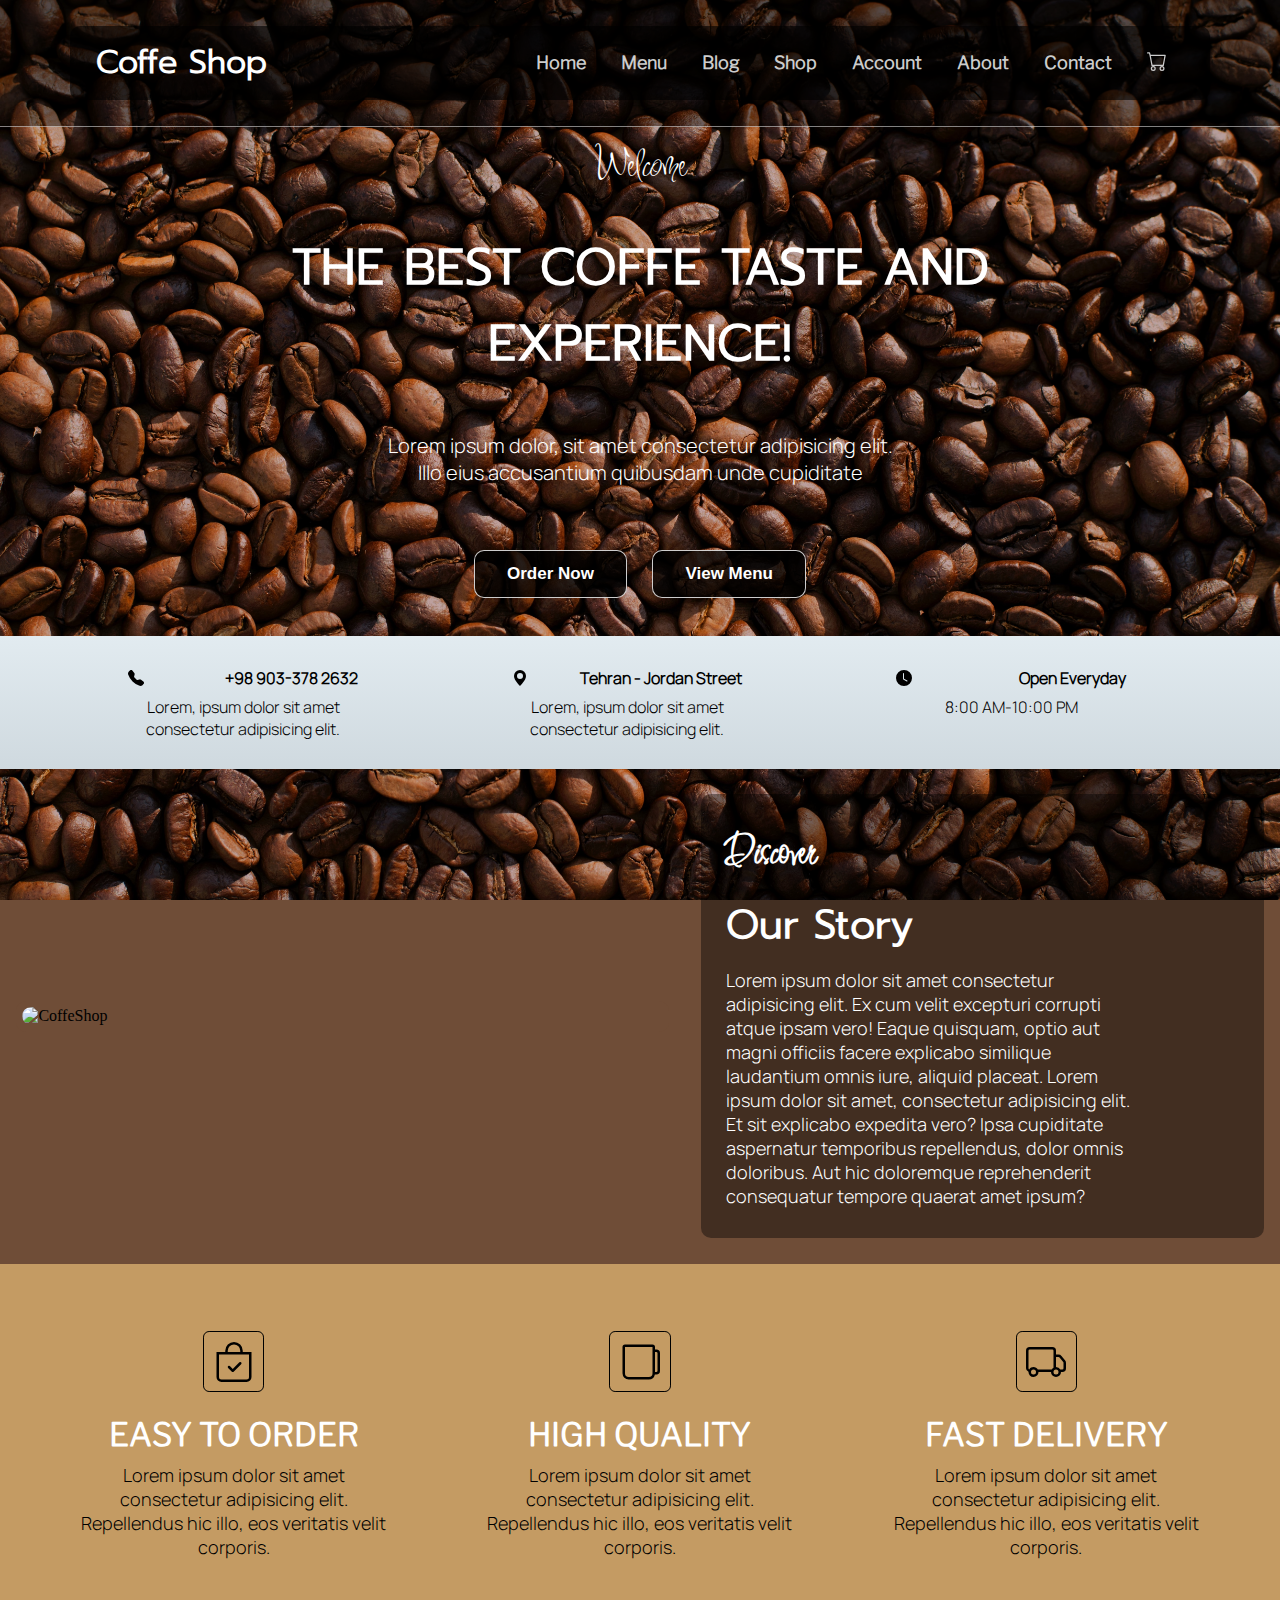
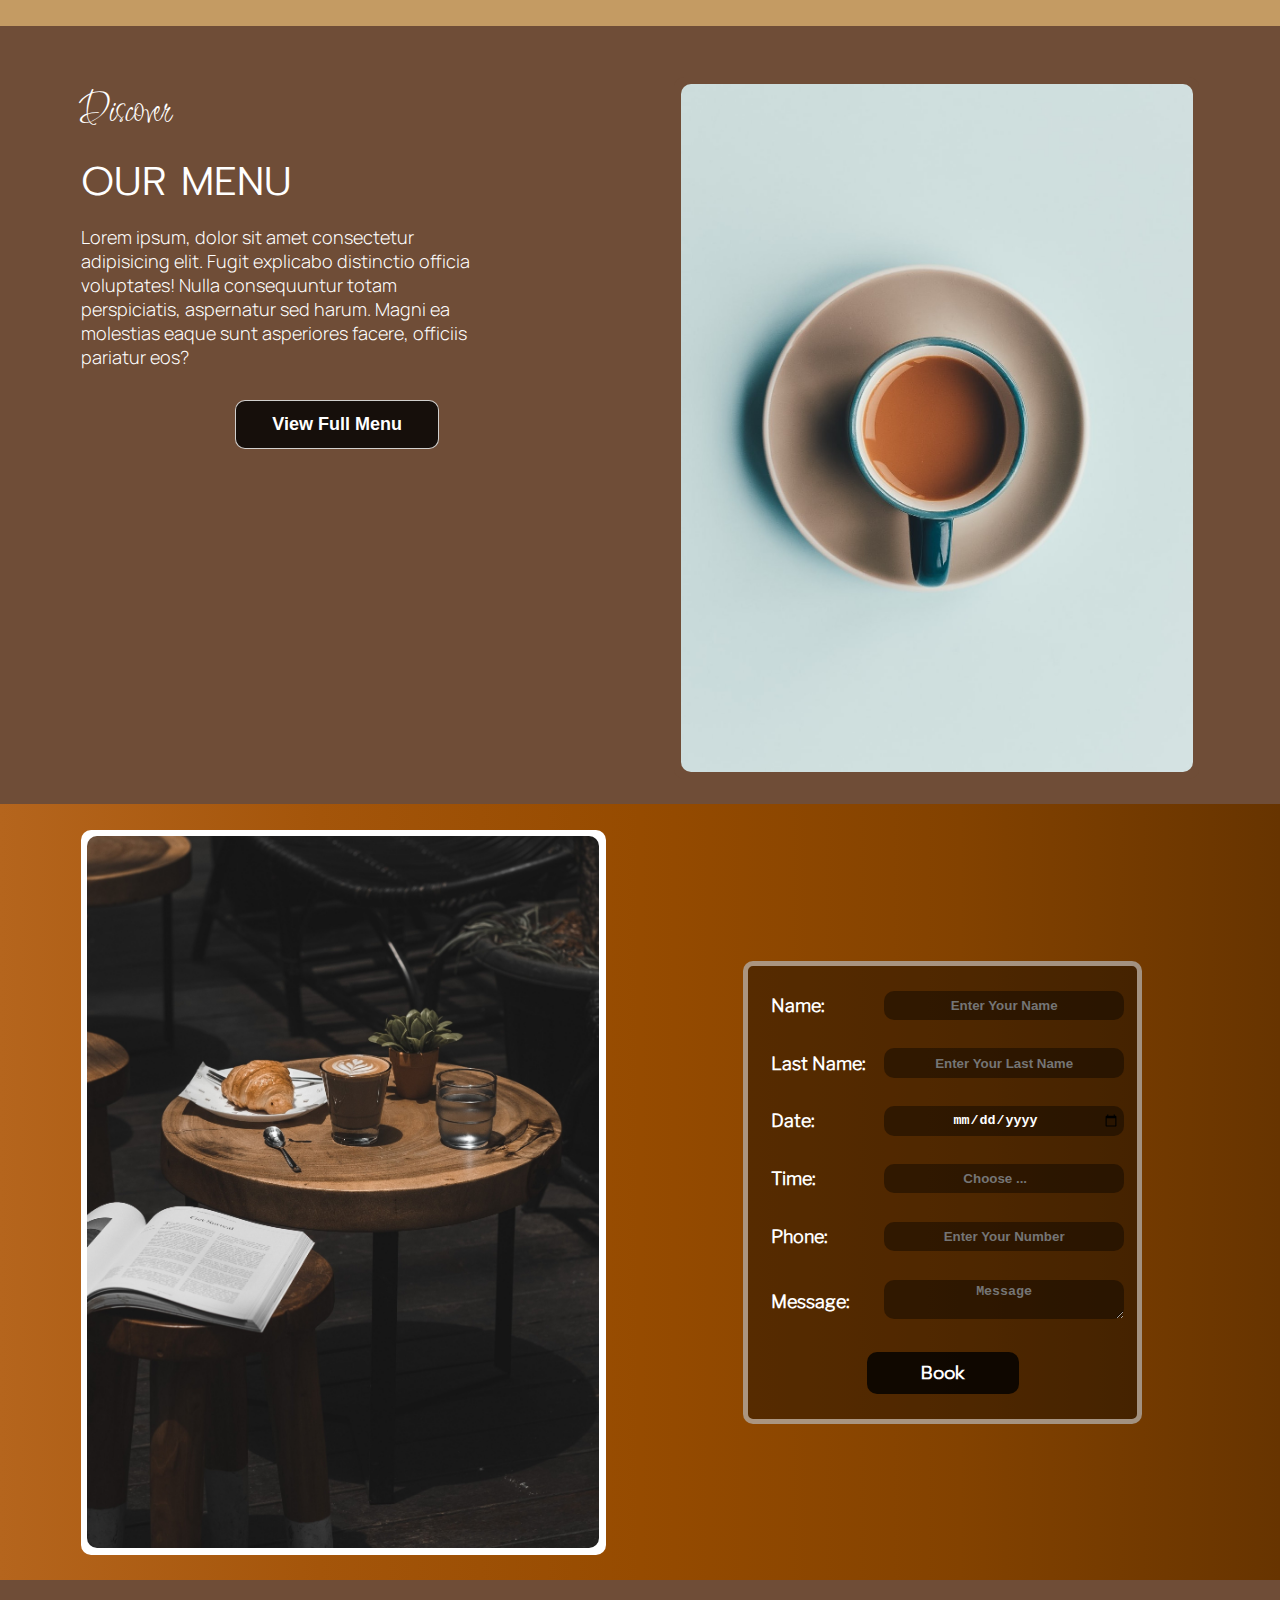
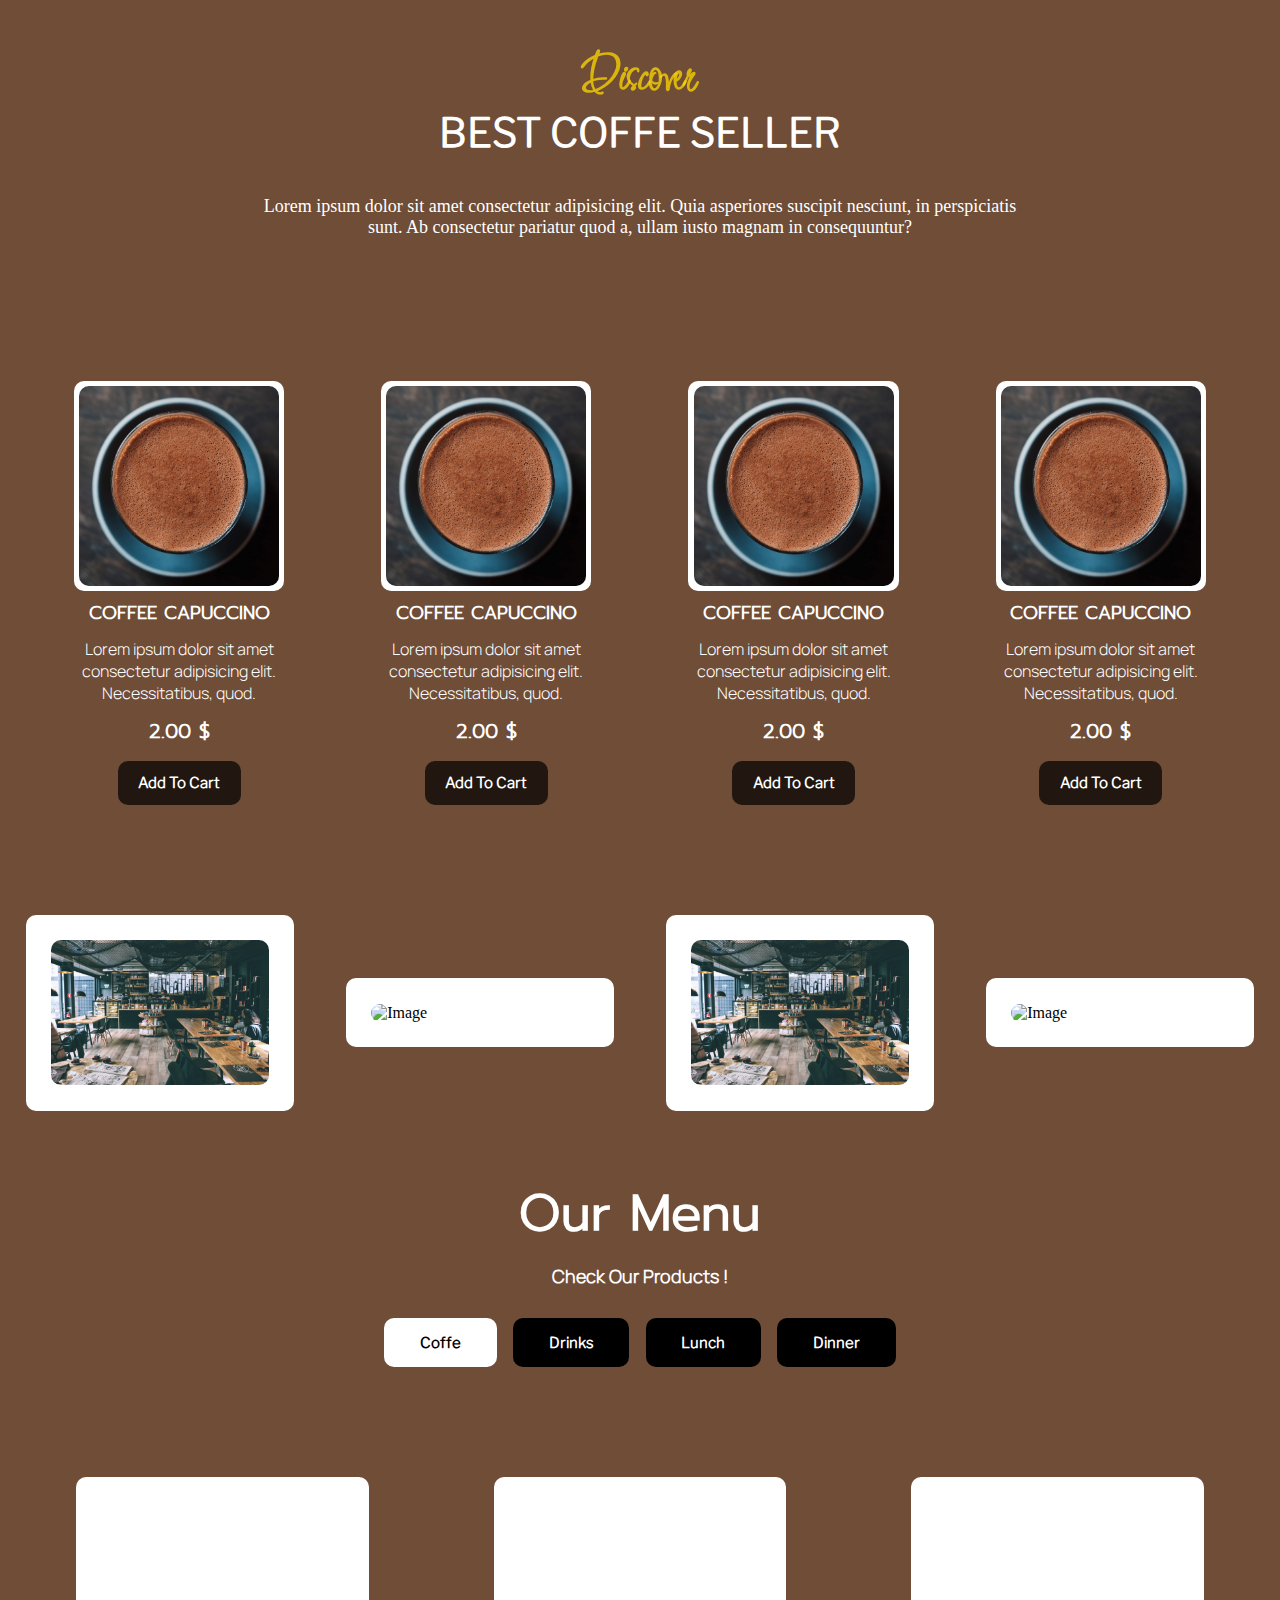
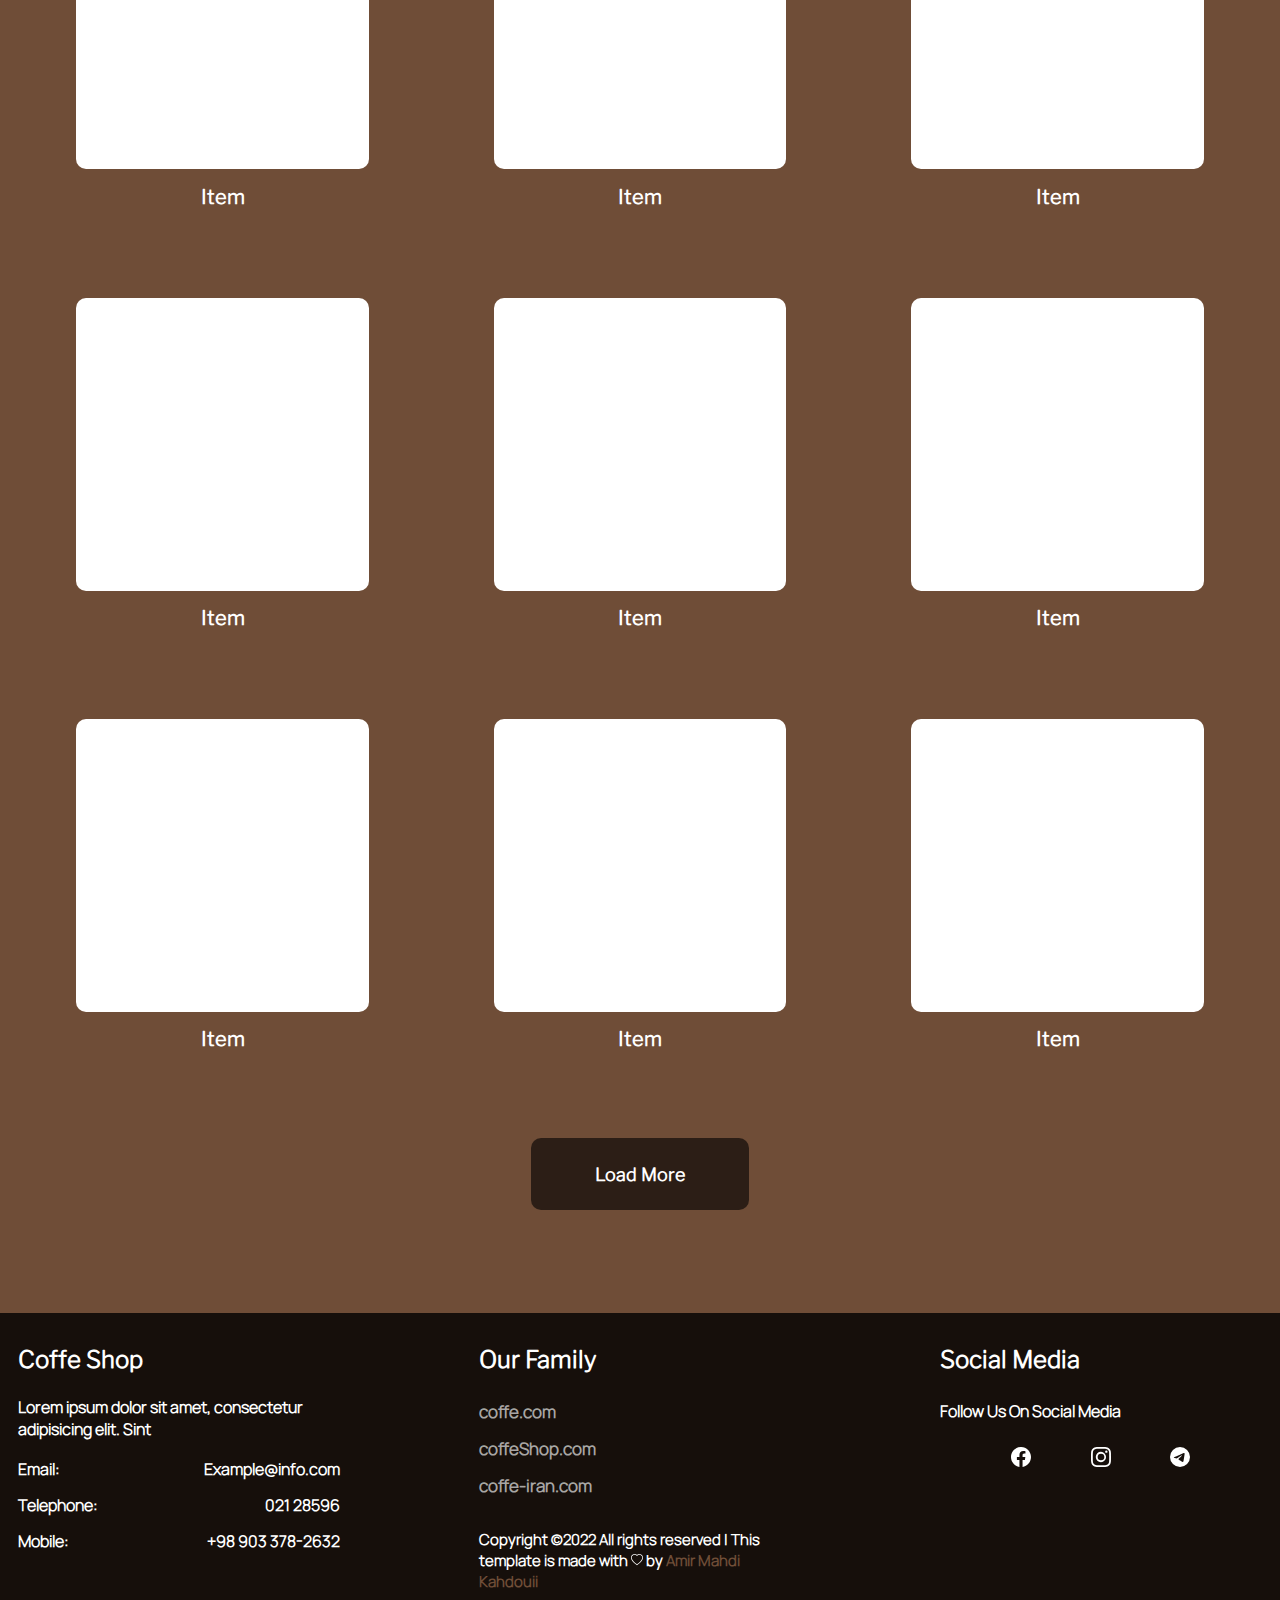
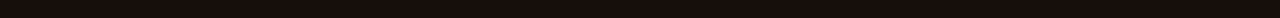
==== index.html @ fda1e6a2 "first commit" ====
<!DOCTYPE html>
<html lang="en">

<head>
    <meta charset="UTF-8">
    <meta http-equiv="X-UA-Compatible" content="IE=edge">
    <meta name="viewport" content="width=device-width, initial-scale=1.0">
    <title>Home</title>
    <link rel="stylesheet" href="css/style.css">
</head>

<body>

    <header class="header">
        <div class="header-background"></div>
        <div class="header-menu-background">
            <nav class="header-nav-container">
                <div class="logo">
                    <span>Coffe Shop</span>
                    <svg xmlns="http://www.w3.org/2000/svg" width="50" height="50" fill="currentColor"
                        class="bi bi-list" id="header-nav-menu-icon" viewBox="0 0 16 16">
                        <path fill-rule="evenodd"
                            d="M2.5 12a.5.5 0 0 1 .5-.5h10a.5.5 0 0 1 0 1H3a.5.5 0 0 1-.5-.5zm0-4a.5.5 0 0 1 .5-.5h10a.5.5 0 0 1 0 1H3a.5.5 0 0 1-.5-.5zm0-4a.5.5 0 0 1 .5-.5h10a.5.5 0 0 1 0 1H3a.5.5 0 0 1-.5-.5z">
                        </path>
                    </svg>
                    <svg xmlns="http://www.w3.org/2000/svg" width="50" height="50" fill="currentColor"
                        class="bi bi-x-lg" viewBox="0 0 16 16" id="header-nav-menu-close-icon">
                        <path fill-rule="evenodd"
                            d="M13.854 2.146a.5.5 0 0 1 0 .708l-11 11a.5.5 0 0 1-.708-.708l11-11a.5.5 0 0 1 .708 0Z" />
                        <path fill-rule="evenodd"
                            d="M2.146 2.146a.5.5 0 0 0 0 .708l11 11a.5.5 0 0 0 .708-.708l-11-11a.5.5 0 0 0-.708 0Z" />
                    </svg>
                </div>

                <ul class="header-menu" id="header-menu-id">
                    <li class="header-menu-item"><a href="#">Home</a></li>
                    <li class="header-menu-item"><a href="#">Menu</a></li>
                    <li class="header-menu-item"><a href="#">Blog</a></li>
                    <li class="header-menu-item"><a href="#">Shop</a></li>
                    <li class="header-menu-item"><a href="./pages/login.html">Account</a></li>
                    <li class="header-menu-item"><a href="#">About</a></li>
                    <li class="header-menu-item"><a href="#">Contact</a></li>
                    <li class="header-menu-item">
                        <a href="#">
                            <svg xmlns="http://www.w3.org/2000/svg" width="20" height="20" fill="currentColor"
                                class="bi bi-cart" viewBox="0 0 16 16">
                                <path
                                    d="M0 1.5A.5.5 0 0 1 .5 1H2a.5.5 0 0 1 .485.379L2.89 3H14.5a.5.5 0 0 1 .491.592l-1.5 8A.5.5 0 0 1 13 12H4a.5.5 0 0 1-.491-.408L2.01 3.607 1.61 2H.5a.5.5 0 0 1-.5-.5zM3.102 4l1.313 7h8.17l1.313-7H3.102zM5 12a2 2 0 1 0 0 4 2 2 0 0 0 0-4zm7 0a2 2 0 1 0 0 4 2 2 0 0 0 0-4zm-7 1a1 1 0 1 1 0 2 1 1 0 0 1 0-2zm7 0a1 1 0 1 1 0 2 1 1 0 0 1 0-2z" />
                            </svg>
                        </a>
                    </li>
                </ul>

            </nav>
        </div>

        <div class="header-main-container">
            <h1 class="welcome">Welcome</h1>
            <h1 class="header-main-title">THE BEST COFFE TASTE AND EXPERIENCE!</h1>
            <p class="header-main-description">Lorem ipsum dolor, sit amet consectetur adipisicing elit. Illo eius
                accusantium quibusdam unde cupiditate </p>
            <div class="header-main-buttons-container">
                <button class="header-main-button">Order Now</button>
                <button class="header-main-button">View Menu</button>
            </div>
        </div>

        <div class="header-coffeshop-info-container">

            <div class="header-coffeshop-info">
                <div class="header-coffeshop-info-title">
                    <svg xmlns="http://www.w3.org/2000/svg" width="16" height="16" fill="currentColor"
                        class="bi bi-telephone-fill" viewBox="0 0 16 16">
                        <path fill-rule="evenodd"
                            d="M1.885.511a1.745 1.745 0 0 1 2.61.163L6.29 2.98c.329.423.445.974.315 1.494l-.547 2.19a.678.678 0 0 0 .178.643l2.457 2.457a.678.678 0 0 0 .644.178l2.189-.547a1.745 1.745 0 0 1 1.494.315l2.306 1.794c.829.645.905 1.87.163 2.611l-1.034 1.034c-.74.74-1.846 1.065-2.877.702a18.634 18.634 0 0 1-7.01-4.42 18.634 18.634 0 0 1-4.42-7.009c-.362-1.03-.037-2.137.703-2.877L1.885.511z" />
                    </svg>
                    <span>+98 903-378 2632</span>
                </div>
                <p class="header-coffeshop-info-description">Lorem, ipsum dolor sit amet consectetur adipisicing elit.
                </p>

            </div>
            <div class="header-coffeshop-info">
                <div class="header-coffeshop-info-title">
                    <svg xmlns="http://www.w3.org/2000/svg" width="16" height="16" fill="currentColor"
                        class="bi bi-geo-alt-fill" viewBox="0 0 16 16">
                        <path
                            d="M8 16s6-5.686 6-10A6 6 0 0 0 2 6c0 4.314 6 10 6 10zm0-7a3 3 0 1 1 0-6 3 3 0 0 1 0 6z" />
                    </svg>
                    <span>Tehran - Jordan Street</span>
                </div>
                <p class="header-coffeshop-info-description">Lorem, ipsum dolor sit amet consectetur adipisicing elit.
                </p>

            </div>

            <div class="header-coffeshop-info">
                <div class="header-coffeshop-info-title">
                    <svg xmlns="http://www.w3.org/2000/svg" width="16" height="16" fill="currentColor"
                        class="bi bi-clock-fill" viewBox="0 0 16 16">
                        <path
                            d="M16 8A8 8 0 1 1 0 8a8 8 0 0 1 16 0zM8 3.5a.5.5 0 0 0-1 0V9a.5.5 0 0 0 .252.434l3.5 2a.5.5 0 0 0 .496-.868L8 8.71V3.5z" />
                    </svg>
                    <span>Open Everyday</span>
                </div>
                <p class="header-coffeshop-info-description">8:00 AM-10:00 PM</p>

            </div>

        </div>

    </header>

    <section class="section-our-story">
        <div class="our-story-image">
            <img src="./img/coffe-shop.jpg" width="100%" alt="CoffeShop" />
        </div>
        <div class="our-story-description">
            <h1 class="our-story-description-title">Discover</h1>
            <h1 class="our-story-description-title our-story-description-title-2">Our Story</h1>
            <p class="our-story-description-text">
                Lorem ipsum dolor sit amet consectetur adipisicing elit. Ex cum velit excepturi corrupti atque ipsam
                vero! Eaque quisquam, optio aut magni officiis facere explicabo similique laudantium omnis iure, aliquid
                placeat. Lorem ipsum dolor sit amet, consectetur adipisicing elit. Et sit explicabo expedita vero? Ipsa
                cupiditate aspernatur temporibus repellendus, dolor omnis doloribus. Aut hic doloremque reprehenderit
                consequatur tempore quaerat amet ipsum?
            </p>

            <p class="our-story-description-text our-story-description-text-mobile">
                Lorem ipsum dolor sit amet consectetur adipisicing elit. Ex cum velit excepturi corrupti atque ipsam
                vero! Eaque quisquam, optio aut magni
            </p>
        </div>

    </section>

    <section class="our-commitment-section">
        <div class="our-commitment-item">
            <div class="our-commitment-icon">
                <svg xmlns="http://www.w3.org/2000/svg" width="40" height="40" fill="currentColor"
                    class="bi bi-bag-check" viewBox="0 0 16 16">
                    <path fill-rule="evenodd"
                        d="M10.854 8.146a.5.5 0 0 1 0 .708l-3 3a.5.5 0 0 1-.708 0l-1.5-1.5a.5.5 0 0 1 .708-.708L7.5 10.793l2.646-2.647a.5.5 0 0 1 .708 0z" />
                    <path
                        d="M8 1a2.5 2.5 0 0 1 2.5 2.5V4h-5v-.5A2.5 2.5 0 0 1 8 1zm3.5 3v-.5a3.5 3.5 0 1 0-7 0V4H1v10a2 2 0 0 0 2 2h10a2 2 0 0 0 2-2V4h-3.5zM2 5h12v9a1 1 0 0 1-1 1H3a1 1 0 0 1-1-1V5z" />
                </svg>
            </div>
            <h1 class="our-commitment-title">EASY TO ORDER</h1>
            <p class="our-commitment-text">Lorem ipsum dolor sit amet consectetur adipisicing elit. Repellendus hic
                illo, eos veritatis velit corporis.</p>
        </div>

        <div class="our-commitment-item">
            <div class="our-commitment-icon">
                <svg xmlns="http://www.w3.org/2000/svg" width="40" height="40" fill="currentColor" class="bi bi-cup"
                    viewBox="0 0 16 16">
                    <path
                        d="M1 2a1 1 0 0 1 1-1h11a1 1 0 0 1 1 1v1h.5A1.5 1.5 0 0 1 16 4.5v7a1.5 1.5 0 0 1-1.5 1.5h-.55a2.5 2.5 0 0 1-2.45 2h-8A2.5 2.5 0 0 1 1 12.5V2zm13 10h.5a.5.5 0 0 0 .5-.5v-7a.5.5 0 0 0-.5-.5H14v8zM13 2H2v10.5A1.5 1.5 0 0 0 3.5 14h8a1.5 1.5 0 0 0 1.5-1.5V2z" />
                </svg>
            </div>
            <h1 class="our-commitment-title">HIGH QUALITY</h1>
            <p class="our-commitment-text">Lorem ipsum dolor sit amet consectetur adipisicing elit. Repellendus hic
                illo, eos veritatis velit corporis.</p>
        </div>

        <div class="our-commitment-item">
            <div class="our-commitment-icon">
                <svg xmlns="http://www.w3.org/2000/svg" width="40" height="40" fill="currentColor" class="bi bi-truck"
                    viewBox="0 0 16 16">
                    <path
                        d="M0 3.5A1.5 1.5 0 0 1 1.5 2h9A1.5 1.5 0 0 1 12 3.5V5h1.02a1.5 1.5 0 0 1 1.17.563l1.481 1.85a1.5 1.5 0 0 1 .329.938V10.5a1.5 1.5 0 0 1-1.5 1.5H14a2 2 0 1 1-4 0H5a2 2 0 1 1-3.998-.085A1.5 1.5 0 0 1 0 10.5v-7zm1.294 7.456A1.999 1.999 0 0 1 4.732 11h5.536a2.01 2.01 0 0 1 .732-.732V3.5a.5.5 0 0 0-.5-.5h-9a.5.5 0 0 0-.5.5v7a.5.5 0 0 0 .294.456zM12 10a2 2 0 0 1 1.732 1h.768a.5.5 0 0 0 .5-.5V8.35a.5.5 0 0 0-.11-.312l-1.48-1.85A.5.5 0 0 0 13.02 6H12v4zm-9 1a1 1 0 1 0 0 2 1 1 0 0 0 0-2zm9 0a1 1 0 1 0 0 2 1 1 0 0 0 0-2z" />
                </svg>
            </div>
            <h1 class="our-commitment-title">FAST DELIVERY</h1>
            <p class="our-commitment-text">Lorem ipsum dolor sit amet consectetur adipisicing elit. Repellendus hic
                illo, eos veritatis velit corporis.</p>
        </div>

    </section>

    <section class="our-menu-section">
        <div class="our-menu-image-container">
            <img src="./img/coffe-1.jpg" width="100%" alt="OUR-MENU" />
        </div>

        <div class="our-menu-description">
            <div class="our-menu-description-title">Discover</div>
            <div class="our-menu-description-title our-menu-description-title-2">OUR MENU</div>
            <p class="our-menu-description-text">Lorem ipsum, dolor sit amet consectetur adipisicing elit. Fugit
                explicabo distinctio officia voluptates! Nulla consequuntur totam perspiciatis, aspernatur sed harum.
                Magni ea molestias eaque sunt asperiores facere, officiis pariatur eos?</p>
            <div class="our-menu-button-container">
                <button class="header-main-button our-menu-button">View Full Menu</button>
            </div>
        </div>

    </section>

    <section class="book-table-section">
        <div class="book-table-image-container">
            <img src="./img/coffe-table.jpg" alt="OUR-TABLE" width="100%" />
        </div>

        <div class="book-table-container">
            <form action="" method="post" class="book-table-form">
                <div class="row">
                    <div class="col-7 col-3">
                        <label for="name" class="book-table-form-label">Name:</label>
                    </div>
                    <div class="col-7">
                        <input type="text" name="name" id="name" placeholder="Enter Your Name" />
                    </div>
                </div>

                <div class="row">
                    <div class="col-7 col-3">
                        <label for="last-name" class="book-table-form-label">Last Name:</label>
                    </div>
                    <div class="col-7">
                        <input type="text" name="lastName" id="last-name" placeholder="Enter Your Last Name" />
                    </div>
                </div>

                <div class="row">
                    <div class="col-7 col-3">
                        <label for="date" class="book-table-form-label">Date:</label>
                    </div>
                    <div class="col-7">
                        <input type="date" name="date" id="date" />
                    </div>
                </div>

                <div class="row">
                    <div class="col-7 col-3">
                        <label for="time" class="book-table-form-label">Time:</label>
                    </div>
                    <div class="col-7">
                        <input list="browsers" name="browser" id="browser" placeholder="Choose ...">
                        <datalist id="browsers">
                            <option value="8:00 AM">
                            <option value="8:30 AM">
                            <option value="9:00 AM">
                            <option value="9:30 AM">
                            <option value="10:00 AM">
                            <option value="10:30 AM">
                            <option value="11:00 AM">
                            <option value="11:30 AM">
                            <option value="12:00 AM">
                            <option value="12:30 AM">
                            <option value="1:00 PM">
                            <option value="1:30 PM">
                            <option value="2:00 PM">
                            <option value="2:30 PM">
                            <option value="3:00 PM">
                            <option value="3:30 PM">
                            <option value="4:00 PM">
                            <option value="5:00 PM">
                            <option value="6:00 PM">
                            <option value="7:00 PM">
                            <option value="8:00 PM">
                            <option value="9:00 PM">
                            <option value="10:00 PM">
                        </datalist>
                    </div>
                </div>

                <div class="row">
                    <div class="col-7 col-3">
                        <label for="phone" class="book-table-form-label">Phone:</label>
                    </div>
                    <div class="col-7">
                        <input type="tel" name="phone" id="phone" placeholder="Enter Your Number" />
                    </div>
                </div>

                <div class="row">
                    <div class="col-7 col-3">
                        <label for="message" class="book-table-form-label">Message:</label>
                    </div>
                    <div class="col-7">
                        <textarea name="message" id="message" placeholder="Message"></textarea>
                    </div>
                </div>

                <div class="row">
                    <div class="col">
                        <button type="button" class="book-table-button">Book</button>
                    </div>
                </div>

            </form>
        </div>

    </section>

    <section class="best-coffe-sellers-section">
        <div class="best-coffe-seller-header">
            <h1 class="best-coffe-seller-header-title">Discover</h1>
            <h1 class="best-coffe-seller-header-title">BEST COFFE SELLER</h1>
            <p class="best-coffe-seller-header-text">Lorem ipsum dolor sit amet consectetur adipisicing elit. Quia
                asperiores suscipit nesciunt, in perspiciatis sunt. Ab consectetur pariatur quod a, ullam iusto magnam
                in consequuntur?</p>
        </div>
        <div class="best-coffe-seller-footer">
            <div class="best-coffe-seller-footer-item">
                <div class="best-coffe-seller-item-image">
                    <img src="img/coffe.jpg" width="100%" height="200px" alt="COFFE" />
                </div>
                <span class="best-coffe-seller-item-title">COFFEE CAPUCCINO</span>
                <p class="best-coffe-seller-item-text">Lorem ipsum dolor sit amet consectetur adipisicing elit.
                    Necessitatibus, quod.</p>
                <span class="best-coffe-seller-item-title">2.00 $</span>
                <div class="best-coffe-seller-item-button-container">
                    <button class="best-coffe-seller-item-button">Add To Cart</button>
                </div>
            </div>
            <div class="best-coffe-seller-footer-item">
                <div class="best-coffe-seller-item-image">
                    <img src="img/coffe.jpg" width="100%" height="200px" alt="COFFE" />
                </div>
                <span class="best-coffe-seller-item-title">COFFEE CAPUCCINO</span>
                <p class="best-coffe-seller-item-text">Lorem ipsum dolor sit amet consectetur adipisicing elit.
                    Necessitatibus, quod.</p>
                <span class="best-coffe-seller-item-title">2.00 $</span>
                <div class="best-coffe-seller-item-button-container">
                    <button class="best-coffe-seller-item-button">Add To Cart</button>
                </div>
            </div>
            <div class="best-coffe-seller-footer-item">
                <div class="best-coffe-seller-item-image">
                    <img src="img/coffe.jpg" width="100%" height="200px" alt="COFFE" />
                </div>
                <span class="best-coffe-seller-item-title">COFFEE CAPUCCINO</span>
                <p class="best-coffe-seller-item-text">Lorem ipsum dolor sit amet consectetur adipisicing elit.
                    Necessitatibus, quod.</p>
                <span class="best-coffe-seller-item-title">2.00 $</span>
                <div class="best-coffe-seller-item-button-container">
                    <button class="best-coffe-seller-item-button">Add To Cart</button>
                </div>
            </div>
            <div class="best-coffe-seller-footer-item">
                <div class="best-coffe-seller-item-image">
                    <img src="img/coffe.jpg" width="100%" alt="COFFE" height="200px" />
                </div>
                <span class="best-coffe-seller-item-title">COFFEE CAPUCCINO</span>
                <p class="best-coffe-seller-item-text">Lorem ipsum dolor sit amet consectetur adipisicing elit.
                    Necessitatibus, quod.</p>
                <span class="best-coffe-seller-item-title">2.00 $</span>
                <div class="best-coffe-seller-item-button-container">
                    <button class="best-coffe-seller-item-button">Add To Cart</button>
                </div>
            </div>
        </div>
    </section>

    <section class="image-gallery-section">
        <div class="image-gallery-item">
            <img src="./img/coffe-shop-1.jpg" alt="Image" class="img-of-image-gallery" width="100%" />
        </div>
        <div class="image-gallery-item">
            <img src="./img/coffe-shop.jpg" alt="Image" class="img-of-image-gallery" width="100%" />
        </div>
        <div class="image-gallery-item">
            <img src="./img/coffe-shop-1.jpg" alt="Image" class="img-of-image-gallery" width="100%" />
        </div>
        <div class="image-gallery-item">
            <img src="./img/coffe-shop.jpg" alt="Image" class="img-of-image-gallery" width="100%" />
        </div>
    </section>

    <section class="our-full-menu-section">
        <div class="our-full-menu-header-container">
            <h1 class="our-full-menu-header-title">Our Menu</h1>
            <p class="our-full-menu-header-description">Check Our Products !</p>
            <div class="our-full-menu-header-button-container">
                <button class="our-full-menu-header-button our-full-menu-header-button-active"
                    onclick="menuShow(1)">Coffe</button>
                <button class="our-full-menu-header-button" onclick="menuShow(2)">Drinks</button>
                <button class="our-full-menu-header-button" onclick="menuShow(3)">Lunch</button>
                <button class="our-full-menu-header-button" onclick="menuShow(4)">Dinner</button>
            </div>
        </div>
        <div class="our-full-menu-body-container">
            <div class="our-full-menu-items-container our-full-menu-items-container-active">
                <div class="our-full-menu-item">
                    <div class="our-full-menu-item-image"></div>
                    <a class="our-full-menu-item-title" href="#">Item</a>
                </div>
                <div class="our-full-menu-item">
                    <div class="our-full-menu-item-image"></div>
                    <a class="our-full-menu-item-title" href="#">Item</a>
                </div>
                <div class="our-full-menu-item">
                    <div class="our-full-menu-item-image"></div>
                    <a class="our-full-menu-item-title" href="#">Item</a>
                </div>
                <div class="our-full-menu-item">
                    <div class="our-full-menu-item-image"></div>
                    <a class="our-full-menu-item-title" href="#">Item</a>
                </div>
                <div class="our-full-menu-item">
                    <div class="our-full-menu-item-image"></div>
                    <a class="our-full-menu-item-title" href="#">Item</a>
                </div>
                <div class="our-full-menu-item">
                    <div class="our-full-menu-item-image"></div>
                    <a class="our-full-menu-item-title" href="#">Item</a>
                </div>
                <div class="our-full-menu-item">
                    <div class="our-full-menu-item-image"></div>
                    <a class="our-full-menu-item-title" href="#">Item</a>
                </div>
                <div class="our-full-menu-item">
                    <div class="our-full-menu-item-image"></div>
                    <a class="our-full-menu-item-title" href="#">Item</a>
                </div>
                <div class="our-full-menu-item">
                    <div class="our-full-menu-item-image"></div>
                    <a class="our-full-menu-item-title" href="#">Item</a>
                </div>
            </div>

            <div class="our-full-menu-items-container">
                <div class="our-full-menu-item">
                    <div class="our-full-menu-item-image"></div>
                    <a class="our-full-menu-item-title" href="#">Drinks</a>
                </div>
                <div class="our-full-menu-item">
                    <div class="our-full-menu-item-image"></div>
                    <a class="our-full-menu-item-title" href="#">Item</a>
                </div>
                <div class="our-full-menu-item">
                    <div class="our-full-menu-item-image"></div>
                    <a class="our-full-menu-item-title" href="#">Item</a>
                </div>
                <div class="our-full-menu-item">
                    <div class="our-full-menu-item-image"></div>
                    <a class="our-full-menu-item-title" href="#">Item</a>
                </div>
                <div class="our-full-menu-item">
                    <div class="our-full-menu-item-image"></div>
                    <a class="our-full-menu-item-title" href="#">Item</a>
                </div>
                <div class="our-full-menu-item">
                    <div class="our-full-menu-item-image"></div>
                    <a class="our-full-menu-item-title" href="#">Item</a>
                </div>
            </div>
            <div class="our-full-menu-items-container">
                <div class="our-full-menu-item">
                    <div class="our-full-menu-item-image"></div>
                    <a class="our-full-menu-item-title" href="#">Lunch</a>
                </div>
                <div class="our-full-menu-item">
                    <div class="our-full-menu-item-image"></div>
                    <a class="our-full-menu-item-title" href="#">Item</a>
                </div>
                <div class="our-full-menu-item">
                    <div class="our-full-menu-item-image"></div>
                    <a class="our-full-menu-item-title" href="#">Item</a>
                </div>
                <div class="our-full-menu-item">
                    <div class="our-full-menu-item-image"></div>
                    <a class="our-full-menu-item-title" href="#">Item</a>
                </div>

            </div>
            <div class="our-full-menu-items-container">
                <div class="our-full-menu-item">
                    <div class="our-full-menu-item-image"></div>
                    <a class="our-full-menu-item-title" href="#">Dinner</a>
                </div>
                <div class="our-full-menu-item">
                    <div class="our-full-menu-item-image"></div>
                    <a class="our-full-menu-item-title" href="#">Item</a>
                </div>
                <div class="our-full-menu-item">
                    <div class="our-full-menu-item-image"></div>
                    <a class="our-full-menu-item-title" href="#">Item</a>
                </div>
                <div class="our-full-menu-item">
                    <div class="our-full-menu-item-image"></div>
                    <a class="our-full-menu-item-title" href="#">Item</a>
                </div>

            </div>
            <div class="full-menu-load-more-button-container">
                <button class="full-menu-load-more-button">Load More</button>
            </div>
        </div>
    </section>

    <footer class="footer">
        <div class="footer-item">
            <h3 class="footer-item-address-title">Coffe Shop</h3>
            <p class="footer-item-address">Lorem ipsum dolor sit amet, consectetur adipisicing elit. Sint</p>
            <div class="footer-item-address-info">
                <span class="footer-item-address-info-name">Email:</span>
                <span class="footer-item-address-info-value">Example@info.com</span>
            </div>
            <div class="footer-item-address-info">
                <span class="footer-item-address-info-name">Telephone:</span>
                <span class="footer-item-address-info-value">021 28596</span>
            </div>
            <div class="footer-item-address-info">
                <span class="footer-item-address-info-name">Mobile:</span>
                <span class="footer-item-address-info-value">+98 903 378-2632</span>
            </div>

        </div>
        <div class="footer-item">
            <h3 class="footer-item-address-title">Our Family</h3>
            <div class="footer-item-address-info">
                <a class="footer-item-address-info-name" href="#">coffe.com</a>
            </div>
            <div class="footer-item-address-info">
                <a class="footer-item-address-info-name" href="#">coffeShop.com</a>
            </div>
            <div class="footer-item-address-info">
                <a class="footer-item-address-info-name" href="#">coffe-iran.com</a>
            </div>
            <p class="copyright">Copyright ©2022 All rights reserved | This template is made with <svg
                    xmlns="http://www.w3.org/2000/svg" width="12" height="12" fill="currentColor" class="bi bi-heart"
                    viewBox="0 0 16 16">
                    <path
                        d="m8 2.748-.717-.737C5.6.281 2.514.878 1.4 3.053c-.523 1.023-.641 2.5.314 4.385.92 1.815 2.834 3.989 6.286 6.357 3.452-2.368 5.365-4.542 6.286-6.357.955-1.886.838-3.362.314-4.385C13.486.878 10.4.28 8.717 2.01L8 2.748zM8 15C-7.333 4.868 3.279-3.04 7.824 1.143c.06.055.119.112.176.171a3.12 3.12 0 0 1 .176-.17C12.72-3.042 23.333 4.867 8 15z">
                    </path>
                </svg> by
                <a href="#">Amir Mahdi Kahdouii</a>
            </p>
        </div>
        <div class="footer-item">
            <h3 class="footer-item-address-title">Social Media</h3>
            <div class="footer-item-address-info">
                <span class="footer-item-address-info-name">Follow Us On Social Media</span>
            </div>
            <div class="footer-item-social-media-icons">
                <svg xmlns="http://www.w3.org/2000/svg" width="20" height="20" fill="currentColor"
                    class="bi bi-facebook" viewBox="0 0 16 16">
                    <path
                        d="M16 8.049c0-4.446-3.582-8.05-8-8.05C3.58 0-.002 3.603-.002 8.05c0 4.017 2.926 7.347 6.75 7.951v-5.625h-2.03V8.05H6.75V6.275c0-2.017 1.195-3.131 3.022-3.131.876 0 1.791.157 1.791.157v1.98h-1.009c-.993 0-1.303.621-1.303 1.258v1.51h2.218l-.354 2.326H9.25V16c3.824-.604 6.75-3.934 6.75-7.951z">
                    </path>
                </svg>
                <svg xmlns="http://www.w3.org/2000/svg" width="20" height="20" fill="currentColor"
                    class="bi bi-instagram" viewBox="0 0 16 16">
                    <path
                        d="M8 0C5.829 0 5.556.01 4.703.048 3.85.088 3.269.222 2.76.42a3.917 3.917 0 0 0-1.417.923A3.927 3.927 0 0 0 .42 2.76C.222 3.268.087 3.85.048 4.7.01 5.555 0 5.827 0 8.001c0 2.172.01 2.444.048 3.297.04.852.174 1.433.372 1.942.205.526.478.972.923 1.417.444.445.89.719 1.416.923.51.198 1.09.333 1.942.372C5.555 15.99 5.827 16 8 16s2.444-.01 3.298-.048c.851-.04 1.434-.174 1.943-.372a3.916 3.916 0 0 0 1.416-.923c.445-.445.718-.891.923-1.417.197-.509.332-1.09.372-1.942C15.99 10.445 16 10.173 16 8s-.01-2.445-.048-3.299c-.04-.851-.175-1.433-.372-1.941a3.926 3.926 0 0 0-.923-1.417A3.911 3.911 0 0 0 13.24.42c-.51-.198-1.092-.333-1.943-.372C10.443.01 10.172 0 7.998 0h.003zm-.717 1.442h.718c2.136 0 2.389.007 3.232.046.78.035 1.204.166 1.486.275.373.145.64.319.92.599.28.28.453.546.598.92.11.281.24.705.275 1.485.039.843.047 1.096.047 3.231s-.008 2.389-.047 3.232c-.035.78-.166 1.203-.275 1.485a2.47 2.47 0 0 1-.599.919c-.28.28-.546.453-.92.598-.28.11-.704.24-1.485.276-.843.038-1.096.047-3.232.047s-2.39-.009-3.233-.047c-.78-.036-1.203-.166-1.485-.276a2.478 2.478 0 0 1-.92-.598 2.48 2.48 0 0 1-.6-.92c-.109-.281-.24-.705-.275-1.485-.038-.843-.046-1.096-.046-3.233 0-2.136.008-2.388.046-3.231.036-.78.166-1.204.276-1.486.145-.373.319-.64.599-.92.28-.28.546-.453.92-.598.282-.11.705-.24 1.485-.276.738-.034 1.024-.044 2.515-.045v.002zm4.988 1.328a.96.96 0 1 0 0 1.92.96.96 0 0 0 0-1.92zm-4.27 1.122a4.109 4.109 0 1 0 0 8.217 4.109 4.109 0 0 0 0-8.217zm0 1.441a2.667 2.667 0 1 1 0 5.334 2.667 2.667 0 0 1 0-5.334z">
                    </path>
                </svg>
                <svg xmlns="http://www.w3.org/2000/svg" width="20" height="20" fill="currentColor"
                    class="bi bi-telegram" viewBox="0 0 16 16">
                    <path
                        d="M16 8A8 8 0 1 1 0 8a8 8 0 0 1 16 0zM8.287 5.906c-.778.324-2.334.994-4.666 2.01-.378.15-.577.298-.595.442-.03.243.275.339.69.47l.175.055c.408.133.958.288 1.243.294.26.006.549-.1.868-.32 2.179-1.471 3.304-2.214 3.374-2.23.05-.012.12-.026.166.016.047.041.042.12.037.141-.03.129-1.227 1.241-1.846 1.817-.193.18-.33.307-.358.336a8.154 8.154 0 0 1-.188.186c-.38.366-.664.64.015 1.088.327.216.589.393.85.571.284.194.568.387.936.629.093.06.183.125.27.187.331.236.63.448.997.414.214-.02.435-.22.547-.82.265-1.417.786-4.486.906-5.751a1.426 1.426 0 0 0-.013-.315.337.337 0 0 0-.114-.217.526.526 0 0 0-.31-.093c-.3.005-.763.166-2.984 1.09z">
                    </path>
                </svg>
            </div>
        </div>
    </footer>

    <script src="js/script.js"></script>

</body>

</html>
---- css/style.css ----
* {
    margin: 0;
    padding: 0;
    list-style: none;
    text-decoration: none;
}

@font-face {
    font-family: welcome;
    src: url('../font/Inspiration-Regular.ttf');
}


@font-face {
    font-family: header-main-title;
    src: url('../font/Prompt-Light.ttf');
}

@font-face {
    font-family: header-main-description;
    src: url('../font/Manrope-Light.ttf');
}

@font-face {
    font-family: our-commitment-title;
    src: url('../font/LibreFranklin-Light.ttf');
}

body {
    background-image: url('../img/pattern.jpg');
    background-position: center;
    background-color: #6f4d37;
    background-repeat: no-repeat;
    background-size: cover;
    background-attachment: fixed;
}

a {
    color: black;
}

.header {
    width: 100%;
    display: flex;
    flex-flow: column wrap;
    justify-content: flex-start;
    align-items: center;
}

.header-background {
    height: 100%;
    width: 100%;
    position: absolute;
    z-index: -1000;
    background-image: url('../img/background-coffe.jpg');
    background-position: center;
    background-color: #6f4d37;
    background-repeat: no-repeat;
    background-size: cover;
    background-attachment: fixed;
}

.header-menu-background {
    width: 100%;
    padding: 2% 0;
    display: flex;
    justify-content: center;
    align-items: center;
    background-color: rgba(0, 0, 0, .4);
    border-bottom: 1px solid rgba(255, 255, 255, .5);
}

.header-nav-container {
    padding: 1% 2%;
    width: 85%;
    background-color: rgba(0, 0, 0, .6);
    display: flex;
    justify-content: space-between;
    align-items: center;
    border-radius: 10px;
}

.logo {
    width: 20%;
    color: white;
    font-weight: bold;
    font-size: 2rem;
    cursor: pointer;
    font-family: header-main-title;
}

.header-menu {
    width: 80%;
    display: flex;
    justify-content: flex-end;
    align-items: center;
}

#header-nav-menu-icon {
    display: none;
    color: white;
}

#header-nav-menu-close-icon {
    display: none;
    color: white;
}

.header-menu-item {
    margin: 0 2%;
}

.header-menu-item>a {
    color: #ccc;
    font-weight: bold;
    font-size: 18px;
    font-family: our-commitment-title;
}

.header-menu-item>a:hover {
    transition: all 500ms;
    color: white;
}

.header-main-container {
    width: 100%;
    /* height: 80vh; */
    display: flex;
    flex-flow: column nowrap;
    align-items: center;
    justify-content: flex-start;
}

.welcome {
    margin: 1% 0;
    width: fit-content;
    color: white;
    font-weight: lighter;
    font-size: 40px;
    font-family: welcome;
}

.header-main-title {
    margin: 1% 0;
    padding: 1% 0;
    width: 60%;
    color: white;
    font-size: 50px;
    font-family: header-main-title;
    text-align: center;
}

.header-main-description {
    margin: 1% 0;
    padding: 1% 0;
    width: 40%;
    color: white;
    text-align: center;
    font-size: 20px;
    font-family: header-main-description;
}

.header-main-buttons-container {
    padding: 2% 0;
    margin: 1% 0;
    width: 100%;
    display: flex;
    justify-content: center;
    align-items: center;
}

.header-main-button {
    margin: 0 1%;
    padding: 1% 2.5%;
    background-color: rgba(0, 0, 0, .8);
    color: white;
    font-weight: bold;
    font-size: 17px;
    font-family: 'Gill Sans', 'Gill Sans MT', Calibri, 'Trebuchet MS', sans-serif;
    border: 1px solid rgba(255, 255, 255, .8);
    cursor: pointer;
    border-radius: 10px;
}

.header-main-button:hover {
    transition: all 500ms;
    border: 1px solid rgba(0, 0, 0, .3);
    color: rgb(90, 46, 6);
    background-color: white;
}

.header-coffeshop-info-container {
    padding: 2% 0;
    width: 100%;
    display: flex;
    flex-flow: row nowrap;
    justify-content: space-evenly;
    align-items: flex-start;
    background-image: linear-gradient(to top, #cfd9df 0%, #e2ebf0 100%);
}

.header-coffeshop-info {
    width: 20%;
    display: flex;
    flex-flow: column nowrap;
    justify-content: flex-start;
    align-items: flex-start;
}

.header-coffeshop-info-title {
    padding: 1% 0;
    margin: 1% 0;
    width: 90%;
    color: black;
    display: flex;
    justify-content: space-between;
    align-items: center;
    font-weight: bold;
    font-family: header-main-description;
}

.header-coffeshop-info-description {
    padding: 1% 0;
    width: 90%;
    text-align: center;
    font-family: header-main-description;
}

.section-our-story {
    padding: 1% 0;
    margin: 1% 0;
    width: 100%;
    display: flex;
    justify-content: space-around;
    align-items: center;
}

.our-story-image {
    padding: .5%;
    border-radius: 10px;
    width: 50%;
    display: flex;
    justify-content: center;
    align-items: center;
    background-color: #6f4d37;
}

.our-story-image>img {
    border-radius: 10px;
}

.our-story-description {
    padding: 2%;
    width: 40%;
    display: flex;
    flex-flow: column nowrap;
    justify-content: flex-start;
    align-items: flex-start;
    background-color: rgba(0, 0, 0, .4);
    border-radius: 10px;
}

.our-story-description-title {
    margin: 1% 0;
    padding: .5% 0;
    color: white;
    font-size: 40px;
    font-family: welcome;
}

.our-story-description-title-2 {
    font-family: header-main-title;
}

.our-story-description-text {
    padding: 1% 0;
    width: 80%;
    color: white;
    font-size: 18px;
    font-family: header-main-description;
}

.our-story-description-text-mobile {
    display: none;
}

.our-commitment-section {
    padding: 1% 0;
    margin: .5% 0;
    width: 100%;
    background-color: #c49b63;
    display: flex;
    flex-flow: row nowrap;
    justify-content: space-evenly;
    align-items: flex-start;
}

.our-commitment-item {
    margin: 3% 0;
    padding: 1%;
    width: 25%;
    display: flex;
    flex-flow: column nowrap;
    justify-content: flex-start;
    align-items: center;
    border-radius: 10px;
}

.our-commitment-item:hover {
    transition: all 500ms;
    background-color: rgba(0, 0, 0, .3);
}

.our-commitment-icon {
    margin: 1% 0 5%;
    padding: 3%;
    border: .5px solid black;
    display: flex;
    justify-content: center;
    align-items: center;
    border-radius: 10%;
}

.our-commitment-title {
    padding: 1% 0;
    margin: 1% 0;
    color: white;
    cursor: default;
    font-family: our-commitment-title;
}

.our-commitment-text {
    margin: 1%;
    text-align: center;
    font-size: 18px;
    cursor: default;
    font-family: header-main-description;
}

.our-menu-section {
    margin: 1% 0;
    padding: 3% 0 1%;
    width: 100%;
    display: flex;
    justify-content: space-evenly;
    align-items: flex-start;
}

.our-menu-image-container {
    padding: .5%;
    width: 40%;
    order: 2;
    background-color: #6f4d37;
    border-radius: 10px;
    display: flex;
    justify-content: center;
    align-items: center;
}

.our-menu-image-container>img {
    border-radius: 10px;
}

.our-menu-description {
    width: 40%;
    display: flex;
    flex-flow: column nowrap;
    justify-content: flex-start;
    align-items: flex-start;

}

.our-menu-description-title {
    margin: 1% 0;
    padding: .5% 0;
    color: white;
    font-size: 40px;
    font-family: welcome;
}

.our-menu-description-title-2 {
    font-family: header-main-title;
}

.our-menu-description-text {
    padding: 1% 0;
    margin-bottom: 5%;
    width: 80%;
    color: white;
    font-size: 18px;
    font-family: header-main-description;
}

.our-menu-button-container {
    width: 100%;
    display: flex;
    justify-content: center;
    align-items: center;
}

.our-menu-button {
    width: fit-content;
    padding: 2.5% 7%;
    font-weight: bold;
    font-size: large;
}

.book-table-section {
    width: 100%;
    padding: 2% 0;
    margin: .5% 0;
    display: flex;
    justify-content: space-evenly;
    align-items: flex-start;
    background-image: linear-gradient(to left, #673400, #834200, #964B00, #A4550A, #B5651D);
}

.book-table-image-container {
    padding: .5%;
    width: 40%;
    display: flex;
    justify-content: center;
    align-items: center;
    border-radius: 10px;
    background-color: #fff;
}

.book-table-image-container>img {
    border-radius: 10px;
}

.book-table-container {
    margin: auto 0;
    width: 40%;
    display: flex;
    flex-flow: column nowrap;
    justify-content: space-evenly;
    align-items: center;
}

.book-table-form {
    padding: 2% 3%;
    width: 70%;
    display: flex;
    flex-flow: column nowrap;
    justify-content: center;
    align-items: center;
    background-color: rgba(0, 0, 0, .4);
    border-radius: 10px;
    border: 5px solid rgba(255, 255, 255, .5);
}

.row {
    width: 100%;
    padding: 2% 0;
    margin: 2% 0;
    display: flex;
    justify-content: space-between;
    align-items: center;
}

.col {
    width: 100%;
    display: flex;
    justify-content: center;
}

.col-7 {
    width: 70%;
    margin: 0 2%;
}

.col-3 {
    width: 30%;
}


.book-table-form-label {
    color: white;
    font-family: our-commitment-title;
    font-weight: bold;
    font-size: 18px;
    cursor: pointer;
}

.col-7>input {
    padding: 2%;
    border: none;
    width: 100%;
    height: 20px;
    background-color: rgba(0, 0, 0, .4);
    color: white;
    font-weight: bold;
    border-radius: 10px;
    text-align: center;
}

.col-7>textarea {
    padding: 2%;
    border: none;
    width: 100% !important;
    height: 100% !important;
    background-color: rgba(0, 0, 0, .4);
    color: white;
    font-weight: bold;
    border-radius: 10px;
    text-align: center;
}

.book-table-button {
    padding: 2% 15%;
    border-radius: 10px;
    background-color: rgba(0, 0, 0, .8);
    color: white;
    font-weight: bold;
    font-family: header-main-title;
    font-size: 18px;
    border: none;
    cursor: pointer;
}

.book-table-button:hover {
    transition: all 1s;
    background-color: rgba(255, 255, 255, .8);
    color: black;
}

.best-coffe-sellers-section {
    width: 100%;
    margin: 1% 0;
    padding: 2% 0 0;
    display: flex;
    flex-flow: column nowrap;
    justify-content: flex-start;
    align-items: center;
}

.best-coffe-seller-header {
    width: 100%;
    padding: 1% 0;
    margin: 1% 0;
    display: flex;
    flex-flow: column nowrap;
    justify-content: flex-start;
    align-items: center;
}

.best-coffe-seller-header-title {
    color: rgba(255, 217, 0, 0.74);
    text-align: center;
    font-family: welcome;
    font-size: 50px;
}

.best-coffe-seller-header-title:nth-child(2) {
    color: white;
    font-family: our-commitment-title;
    font-size: 40px;
}

.best-coffe-seller-header-text {
    margin: 3% 0;
    width: 60%;
    color: white;
    text-align: center;
    font-size: 18px;
}

.best-coffe-seller-footer {
    margin: 2% 0;
    padding: 2% 0;
    width: 100%;
    display: flex;
    justify-content: space-evenly;
    align-items: flex-start;
}

.best-coffe-seller-footer-item {
    padding: 2% 0;
    width: 20%;
    display: flex;
    flex-flow: column nowrap;
    align-items: center;
    justify-content: flex-start;
}

.best-coffe-seller-item-image {
    padding: 2%;
    margin: 1% 0 0;
    width: 200px;
    height: 200px;
    background-color: #fff;
    border-radius: 10px;
    color: black;
    display: flex;
    justify-content: center;
    align-items: center;
}

.best-coffe-seller-item-image>img {
    border-radius: 10px;
}

.best-coffe-seller-item-title {
    margin: 2% 0;
    padding: 1% 0;
    width: 100%;
    text-align: center;
    font-weight: bold;
    color: white;
    font-size: 20px;
    font-family: header-main-title;
}

.best-coffe-seller-item-text {
    margin: .5% 0;
    padding: 1% 0;
    width: 80%;
    color: white;
    text-align: center;
    font-family: header-main-description;
    font-size: 16px;
}

.best-coffe-seller-item-title:nth-child(2) {
    margin: 2% 0;
    padding: 1% 0;
    width: 100%;
    text-align: center;
    font-weight: bold;
    color: white;
    font-size: 18px;
    font-family: header-main-title;
}

.best-coffe-seller-item-button-container {
    margin: 1% 0;
    padding: 2% 0;
    width: 100%;
    display: flex;
    justify-content: center;
    align-items: center;
}

.best-coffe-seller-item-button {
    border: none;
    padding: 5% 8%;
    background-color: rgba(0, 0, 0, .7);
    border-radius: 10px;
    color: white;
    font-weight: bold;
    font-size: 15px;
    font-family: our-commitment-title;
    cursor: pointer;
}

.best-coffe-seller-item-button:hover {
    transition: all 500ms;
    color: black;
    background-color: white;
}

.image-gallery-section {
    margin: 1% 0;
    padding: 1% 0;
    width: 100%;
    display: flex;
    justify-content: space-around;
    align-items: center;
    flex-flow: row nowrap;
}

.image-gallery-item {
    width: 17%;
    padding: 2%;
    display: flex;
    justify-content: center;
    align-items: center;
    background-color: white;
    border-radius: 10px;
}

.img-of-image-gallery {
    border-radius: 10px;
}

.our-full-menu-section {
    width: 100%;
    margin: 1% 0;
    padding: 2% 0;
    display: flex;
    flex-flow: column nowrap;
    justify-content: flex-start;
    align-items: center;
}

.our-full-menu-header-container {
    width: 100%;
    padding: 1% 0;
    margin: 0 0 1%;
    display: flex;
    flex-flow: column nowrap;
    justify-content: flex-start;
    align-items: center;
}

.our-full-menu-header-title {
    color: white;
    font-size: 50px;
    font-weight: bold;
    font-family: header-main-title;
    cursor: default;
}

.our-full-menu-header-description {
    padding: 1% 0;
    width: 70%;
    color: white;
    text-align: center;
    font-size: 18px;
    font-weight: bold;
    font-family: header-main-description;
    cursor: default;
}

.our-full-menu-header-button-container {
    width: 40%;
    padding: 1% 0;
    display: flex;
    justify-content: space-between;
}

.our-full-menu-header-button {
    margin: 1% 0;
    padding: 3% 7%;
    display: flex;
    justify-content: center;
    align-items: center;
    font-weight: bold;
    border-radius: 10px;
    border: none;
    cursor: pointer;
    background-color: black;
    color: white;
    font-size: 15px;
    font-family: our-commitment-title;
}

.our-full-menu-header-button-active {
    background-color: white;
    color: black;
}

.our-full-menu-header-button:hover {
    transition: all 700ms;
    background-color: white;
    color: black;
}

.our-full-menu-body-container {
    width: 100%;
    height: 100%;
    padding: 2% 0;
    display: flex;
    flex-flow: column nowrap;
    justify-content: flex-start;
    align-items: center;
    border-radius: 10px;
}

.our-full-menu-items-container {
    width: 100%;
    height: 100%;
    display: none;
    grid-template-columns: repeat(3, auto);
    grid-template-rows: repeat(3, auto);
    justify-content: space-evenly;
}

.our-full-menu-items-container-active {
    display: grid;
}

.our-full-menu-item {
    margin: 4% 0;
    width: 390px;
    height: 390px;
    display: flex;
    flex-flow: column nowrap;
    justify-content: center;
    align-items: center;
    border-radius: 10px;
}

.our-full-menu-item:hover {
    transition: all 700ms;
    background-color: rgba(0, 0, 0, .2);
}

.our-full-menu-item-image {
    margin: 2% 0 0;
    width: 75%;
    height: 75%;
    color: black;
    background-color: white;
    border-radius: 10px;
    cursor: pointer;
}

.our-full-menu-item-title {
    margin: 4% 0;
    color: white;
    font-family: our-commitment-title;
    font-weight: bold;
    font-size: 20px;
}

.full-menu-load-more-button-container {
    padding: 2% 0;
    margin: 1% 0;
    width: 100%;
    display: flex;
    justify-content: center;
    align-items: center;
}

.full-menu-load-more-button {
    padding: 2% 5%;
    border: none;
    border-radius: 10px;
    background-color: rgba(0, 0, 0, .6);
    color: white;
    font-weight: bolder;
    font-size: 18px;
    font-family: our-commitment-title;
    cursor: pointer;
}

.full-menu-load-more-button:hover {
    transition: all 500ms;
    background-color: rgba(0, 0, 0, .9);
}

.footer {
    width: 100%;
    padding: 2% 0;
    display: flex;
    justify-content: space-between;
    align-items: flex-start;
    background-color: rgba(0, 0, 0, .8);
}

.footer-item {
    width: 28%;
    display: flex;
    flex-flow: column nowrap;
    justify-content: flex-start;
    align-items: center;
    border-radius: 10px;
    color: white;
    font-weight: bold;
}

.footer-item-address-title {
    width: 90%;
    text-align: left;
    margin: 2% 0 5%;
    font-family: our-commitment-title;
    font-size: 24px;
}

.footer-item-address {
    margin: 1% 0 3%;
    width: 90%;
    font-family: header-main-description;
}

.footer-item-address-info {
    width: 90%;
    margin: 2% 0;
    display: flex;
    justify-content: space-between;
    align-items: center;
    font-family: header-main-description;
}

.footer-item-address-info>a {
    width: 100%;
    color: rgba(245, 245, 245, 0.678);
    text-align: left;
    font-size: 17px;
}

.footer-item-address-info>a:hover {
    transition: all 550ms;
    color: white;
}

.copyright {
    width: 90%;
    margin: 7% 0 0;
    font-size: 15px;
    font-family: header-main-description;
}

.copyright>a {
    color: #6f4d37;
}

.footer-item-social-media-icons {
    margin: 5% 0;
    width: 50%;
    display: flex;
    justify-content: space-between;
    align-items: center;
}

.footer-item-social-media-icons>svg {
    cursor: pointer;
}

@media screen and (max-width:1200px) {
    .header-background {
        display: none;
    }

    .logo {
        font-size: 1.5rem;
    }

    .header-main-title {
        width: 80%;
        font-size: 40px;
    }

    .header-main-button {
        padding: 2% 5%;
        margin: 0 2%;
    }

    .our-full-menu-item {
        width: 300px;
        height: 300px;
    }

    .our-full-menu-item:hover {
        background-color: rgba(0, 0, 0, 0);
    }

    .header-coffeshop-info-title {
        flex-flow: column nowrap;
        justify-content: flex-start;
        align-items: center;
    }

    .header-coffeshop-info-title>span {
        margin: 8% 0;
        font-weight: bold;
    }

    .section-our-story {
        flex-flow: column nowrap;
    }

    .our-story-image {
        width: 80%;
    }

    .our-story-description {
        margin: 2% 0 .5%;
        width: 80%;
        align-items: center;
    }

    .our-story-description-text {
        display: none;
    }

    .our-story-description-text-mobile {
        display: block;
        text-align: center;
    }

    .our-commitment-section {
        flex-flow: column nowrap;
        align-items: center;
    }

    .our-commitment-item {
        padding: 0;
        margin: 1% 0;
        width: 80%;
        border-bottom: 2px solid #ccc;
        border-radius: 0;
    }

    .our-commitment-icon {
        margin: 1% 0;
    }

    .our-menu-description {
        padding: 10% 0;
        align-items: center;
        justify-content: space-evenly;
    }

    .our-commitment-text {
        display: none;
    }

    .our-menu-button {
        padding: 3% 5%;
    }

    .book-table-section {
        flex-flow: column nowrap;
        align-items: center;
    }

    .book-table-image-container {
        display: none;
    }

    .book-table-container {
        width: 80%;
    }

    .book-table-form {
        width: inherit;
    }

    .best-coffe-seller-footer {
        flex-wrap: wrap;
    }

    .best-coffe-seller-footer-item {
        width: 40%;
    }

    .image-gallery-section {
        flex-wrap: wrap;
    }

    .image-gallery-item {
        width: 15%;
    }

    .our-full-menu-item {
        width: 250px;
        height: 250px;
    }

}


@media screen and (max-width:768px) {
    .header-nav-container {
        flex-flow: column nowrap;
        align-items: flex-start;
    }

    .logo {
        display: flex;
        justify-content: space-between;
        text-align: center;
        width: 100%;
        font-size: 15px;
    }

    .logo>span {
        display: flex;
        align-items: center;
    }


    .header-menu {
        display: none;
        width: 100%;
        flex-flow: column nowrap;
        align-items: center;
        justify-content: flex-start;
    }

    .header-menu-item {
        margin: 1% 0;
        padding: 2% 0;
        width: 60%;
        display: flex;
        justify-content: center;
        border-bottom: 1px solid #ccc;
        font-size: 12px;
    }

    .header-menu-item>a {
        text-align: center;
    }

    #header-nav-menu-icon {
        display: flex;
        justify-content: flex-end;
    }

    #header-nav-menu-icon>path {
        float: right;
        align-self: flex-end;
    }

    .header-main-description {
        width: 80%;
    }

    .header-main-title {
        font-size: 25px;
        width: 80%;
    }

    .header-coffeshop-info-title {
        margin: 10% 0;
        justify-content: center;
    }

    .header-coffeshop-info-title>span {
        display: none;
    }

    .our-menu-description-text {
        display: none;
    }

    .our-menu-description-title-2 {
        margin: 5% 0;
        font-size: 35px;
        font-weight: bold;
    }

    .our-menu-description {
        padding: 10% 0;
        align-items: center;
        justify-content: space-evenly;
    }

    .our-menu-button {
        padding: 3% 10%;
    }

    .book-table-form-label {
        display: none;
    }

    .row {
        justify-content: center;
    }

    .col-3 {
        display: none;
    }

    .col-7 {
        width: 80%;
    }

    .best-coffe-seller-header-title:first-child {
        font-size: 25px;
    }

    .best-coffe-seller-header-title:last-child {
        font-size: 10px;
    }

    .best-coffe-seller-header-text {
        width: 80%;
    }

    .best-coffe-seller-footer {
        width: 100%;
        flex-flow: row wrap;
    }

    .best-coffe-seller-footer-item {
        width: 40%;
    }

    .best-coffe-seller-header-text {
        display: none;
    }

    .best-coffe-seller-item-text {
        display: none;
    }

    .image-gallery-item {
        width: 40%;
        justify-content: center;
    }

    .image-gallery-item:nth-child(3) {
        display: none;
    }


    .image-gallery-item:nth-child(4) {
        display: none;
    }

    .our-full-menu-header-button-container {
        width: 40%;
        flex-wrap: wrap;
        flex-direction: column;
    }

    .our-full-menu-items-container {
        grid-template-columns: repeat(2, auto);
        grid-template-rows: repeat(2, auto);
    }

    .our-full-menu-item {
        width: 200px;
        height: 200px;
    }

    .our-full-menu-item:nth-child(5) {
        display: none;
    }

    .our-full-menu-item:nth-child(6) {
        display: none;
    }

    .our-full-menu-item:nth-child(7) {
        display: none;
    }

    .our-full-menu-item:nth-child(8) {
        display: none;
    }

    .our-full-menu-item:nth-child(9) {
        display: none;
    }

    .footer {
        flex-flow: column nowrap;
        align-items: center;
        justify-content: flex-start;
    }

    .footer-item {
        padding-bottom: 2%;
        width: 70%;
        align-items: center;
        border-radius: 0;
        border-bottom: 1px solid rgba(204, 204, 204, 0.699);
    }

    .footer-item-address-title {
        text-align: center;
    }

    .footer-item-address-info>a {
        text-align: center;
    }

    .footer-item-address-info-name {
        text-align: center;
    }

    .footer-item-address-info>span {
        width: 100%;
        text-align: center;
    }

    .copyright {
        width: 60%;
        text-align: center;
    }

    .footer-item-address {

        display: none;
    }
}
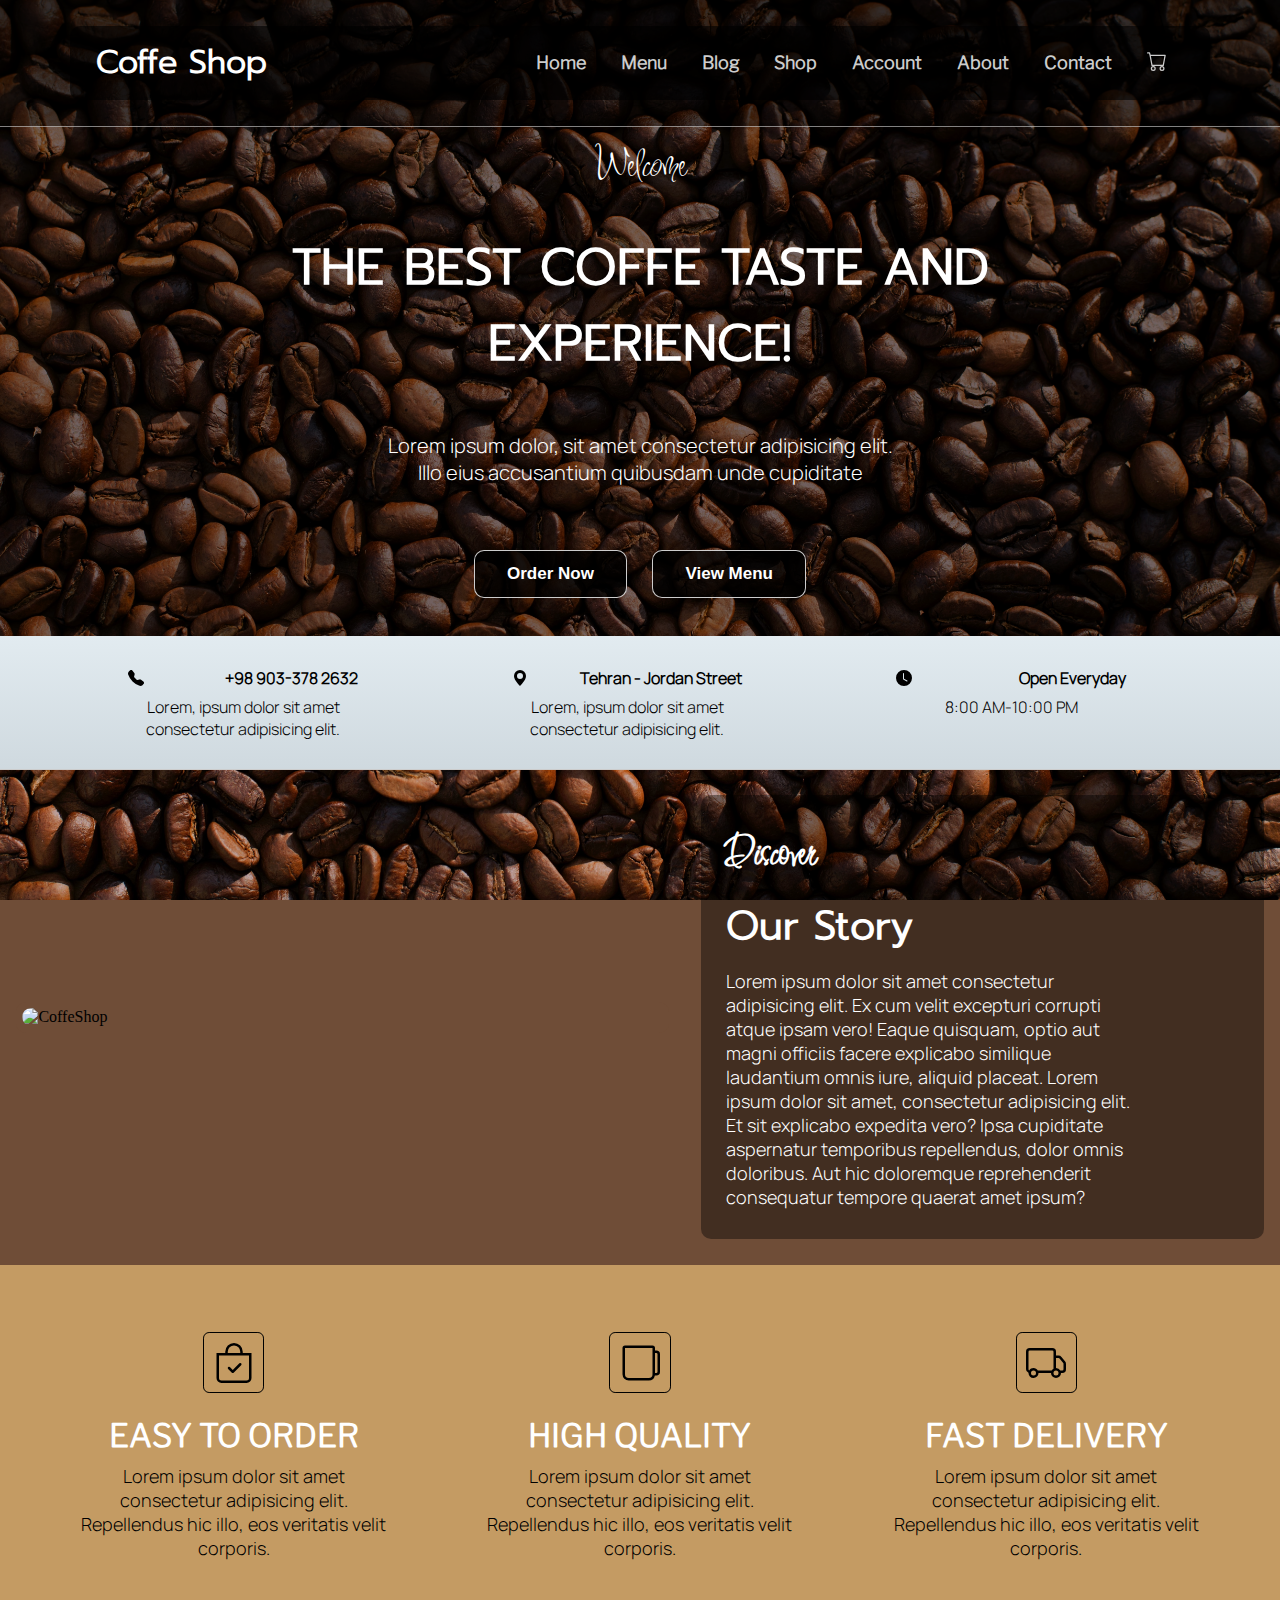
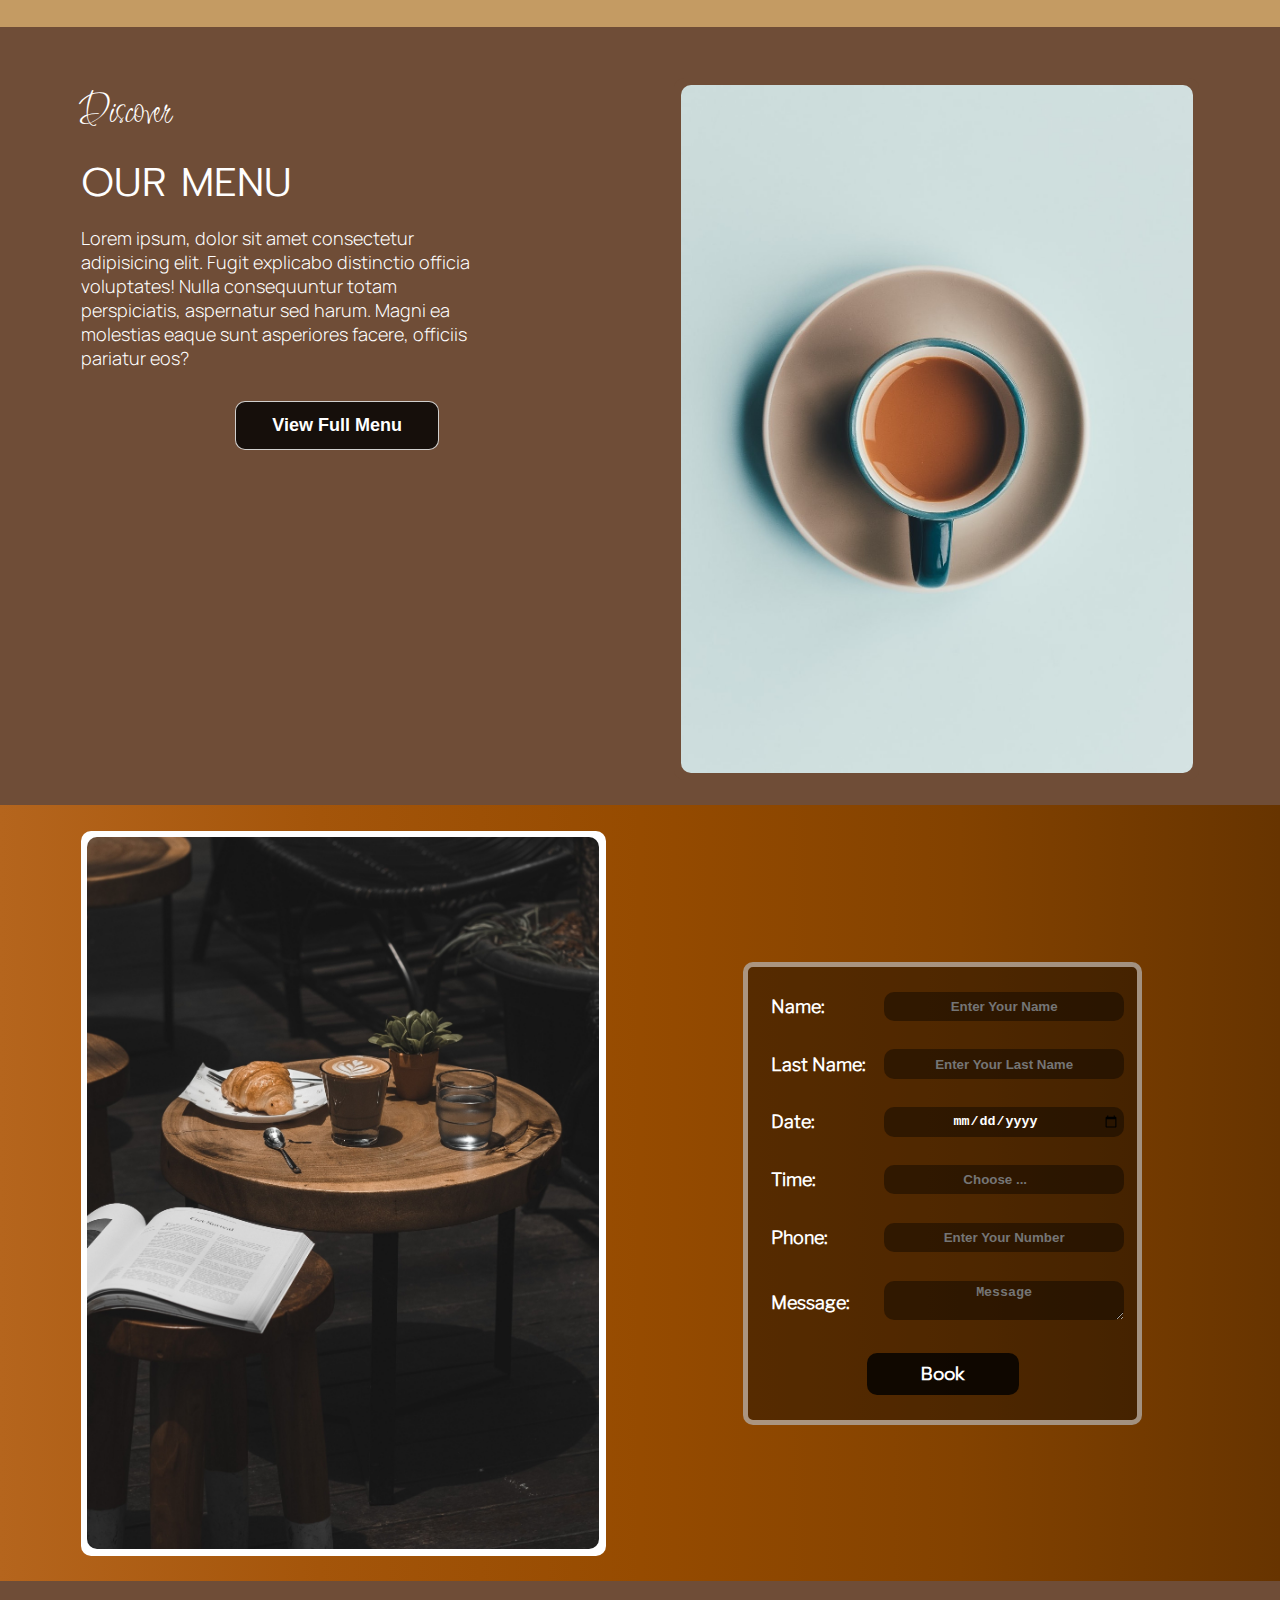
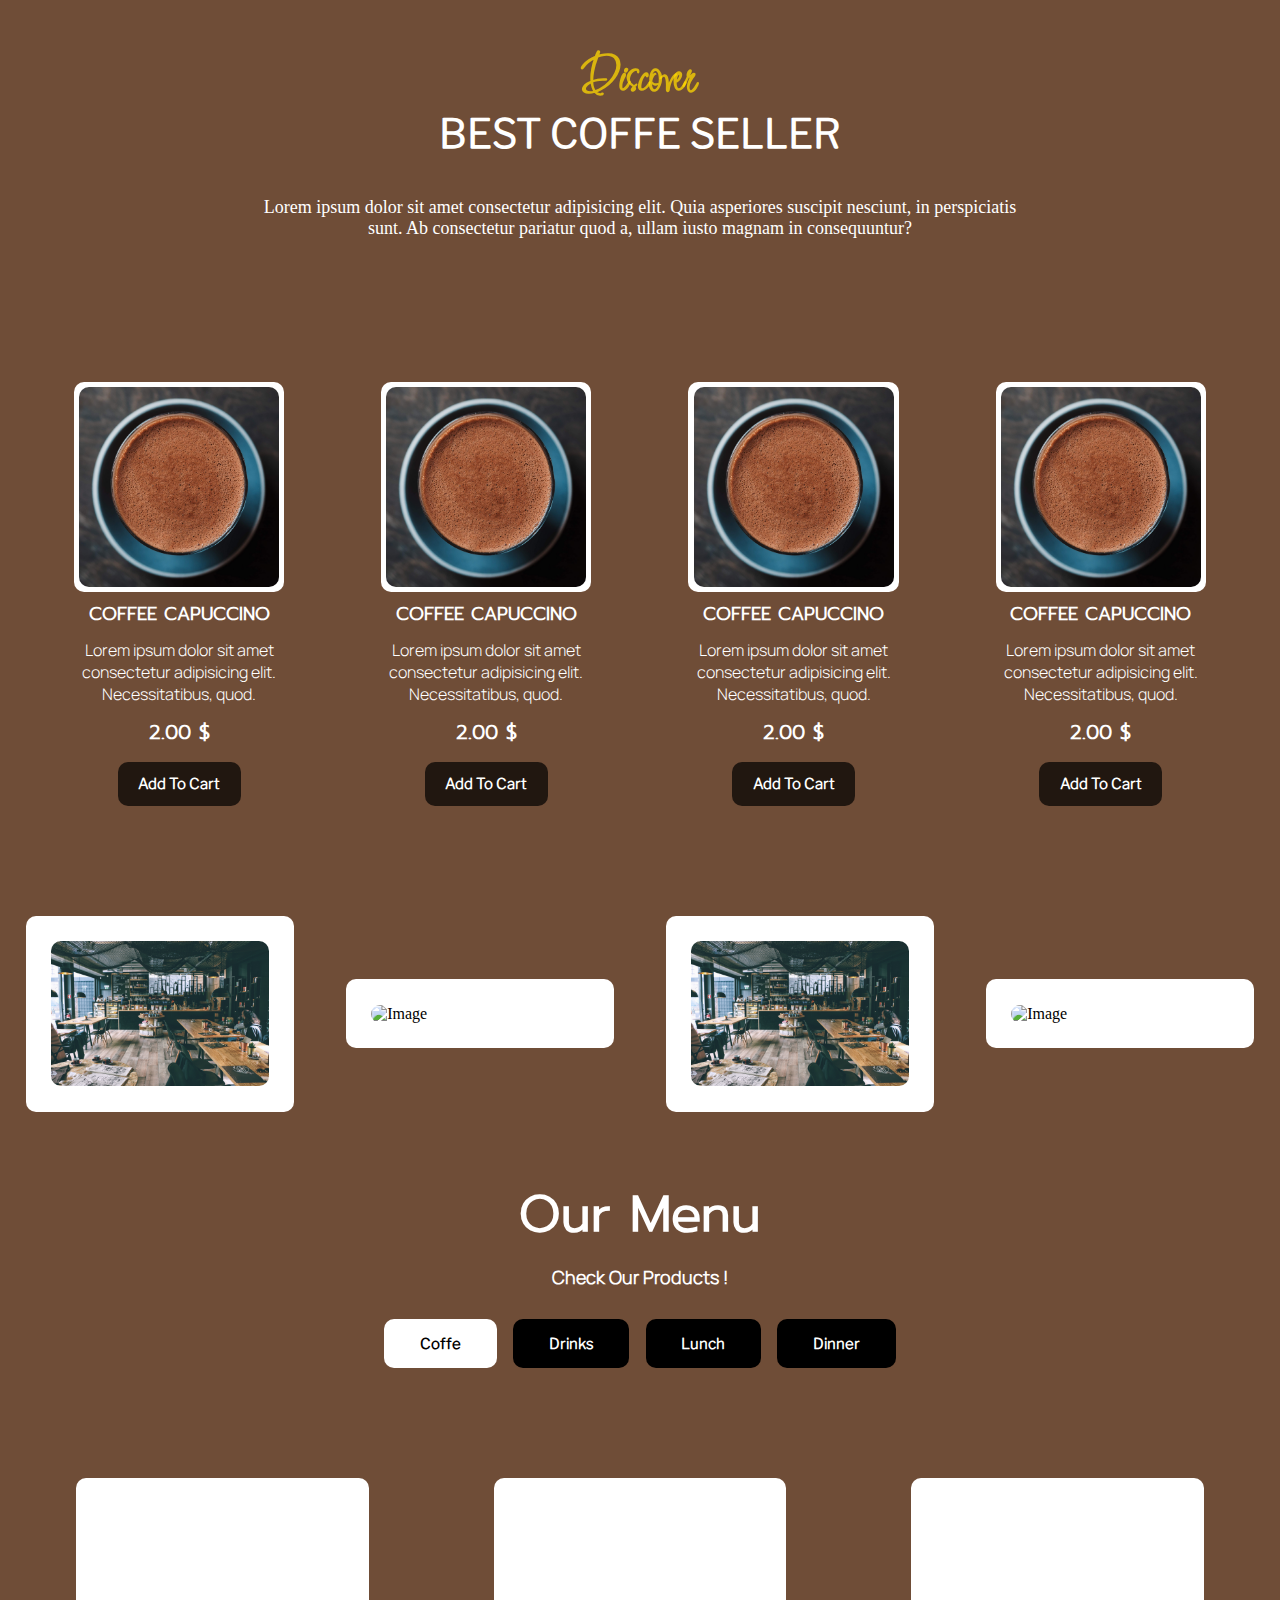
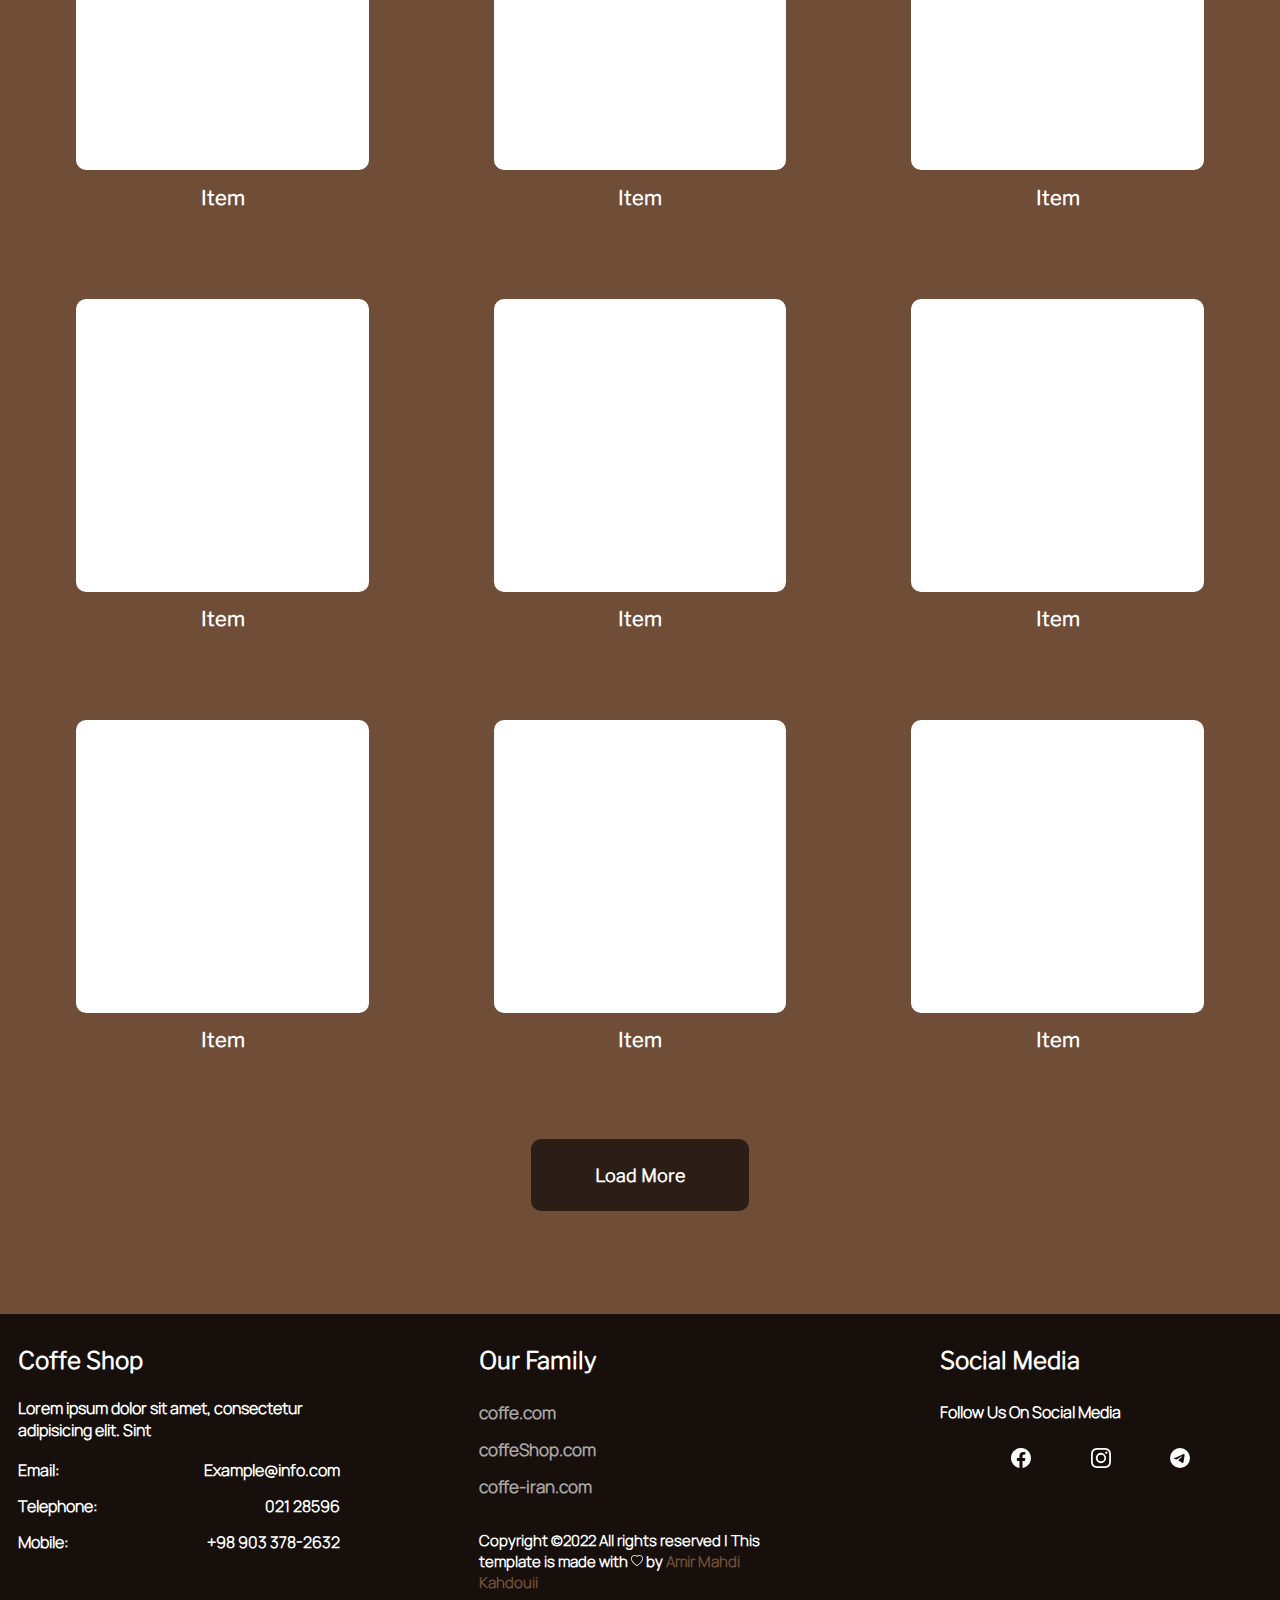
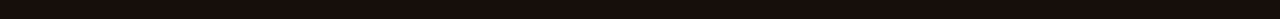
==== commit 1e4b8c6a: "header section now is as a complete independent secton. dashboard.html created but not complete." ====
--- a/index.html
+++ b/index.html
@@ -6,6 +6,7 @@
     <meta http-equiv="X-UA-Compatible" content="IE=edge">
     <meta name="viewport" content="width=device-width, initial-scale=1.0">
     <title>Home</title>
+    <link rel="stylesheet" href="css/header.css">
     <link rel="stylesheet" href="css/style.css">
 </head>
 
@@ -558,6 +559,7 @@
     </footer>
 
     <script src="js/script.js"></script>
+    <script src="js/header.js"></script>
 
 </body>
 
--- a/css/header.css
+++ b/css/header.css
@@ -0,0 +1,137 @@
+.header {
+    width: 100%;
+    padding: 2% 0;
+    display: flex;
+    flex-flow: column wrap;
+    justify-content: flex-start;
+    align-items: center;
+    background-color: rgba(0, 0, 0, .4);
+    border-bottom: 1px solid #ccc;
+}
+
+
+.header-menu-background {
+    width: 100%;
+    padding: 2% 0;
+    display: flex;
+    justify-content: center;
+    align-items: center;
+    background-color: rgba(0, 0, 0, .4);
+    border-bottom: 1px solid rgba(255, 255, 255, .5);
+}
+
+.header-nav-container {
+    padding: 1% 2%;
+    width: 85%;
+    background-color: rgba(0, 0, 0, .6);
+    display: flex;
+    justify-content: space-between;
+    align-items: center;
+    border-radius: 10px;
+}
+
+.logo {
+    width: 20%;
+    color: white;
+    font-weight: bold;
+    font-size: 2rem;
+    cursor: pointer;
+    font-family: header-main-title;
+}
+
+.header-menu {
+    width: 80%;
+    display: flex;
+    justify-content: flex-end;
+    align-items: center;
+}
+
+#header-nav-menu-icon {
+    display: none;
+    color: white;
+}
+
+#header-nav-menu-close-icon {
+    display: none;
+    color: white;
+}
+
+.header-menu-item {
+    margin: 0 2%;
+}
+
+.header-menu-item>a {
+    color: #ccc;
+    font-weight: bold;
+    font-size: 18px;
+    font-family: our-commitment-title;
+    transition: all 500ms;
+}
+
+.header-menu-item>a:hover {
+    color: white;
+}
+
+@media screen and (max-width:1200px) {
+    .header-background {
+        display: none;
+    }
+
+    .logo {
+        font-size: 1.5rem;
+    }
+}
+
+
+@media screen and (max-width:768px) {
+    .header-nav-container {
+        flex-flow: column nowrap;
+        align-items: flex-start;
+    }
+
+    .logo {
+        display: flex;
+        justify-content: space-between;
+        text-align: center;
+        width: 100%;
+        font-size: 15px;
+    }
+
+    .logo>span {
+        display: flex;
+        align-items: center;
+    }
+
+
+    .header-menu {
+        display: none;
+        width: 100%;
+        flex-flow: column nowrap;
+        align-items: center;
+        justify-content: flex-start;
+    }
+
+    .header-menu-item {
+        margin: 1% 0;
+        padding: 2% 0;
+        width: 60%;
+        display: flex;
+        justify-content: center;
+        border-bottom: 1px solid #ccc;
+        font-size: 12px;
+    }
+
+    .header-menu-item>a {
+        text-align: center;
+    }
+
+    #header-nav-menu-icon {
+        display: flex;
+        justify-content: flex-end;
+    }
+
+    #header-nav-menu-icon>path {
+        float: right;
+        align-self: flex-end;
+    }
+}--- a/css/style.css
+++ b/css/style.css
@@ -39,12 +39,8 @@
     color: black;
 }
 
-.header {
-    width: 100%;
-    display: flex;
-    flex-flow: column wrap;
-    justify-content: flex-start;
-    align-items: center;
+.header{
+    padding: 0;
 }
 
 .header-background {
@@ -60,68 +56,6 @@
     background-attachment: fixed;
 }
 
-.header-menu-background {
-    width: 100%;
-    padding: 2% 0;
-    display: flex;
-    justify-content: center;
-    align-items: center;
-    background-color: rgba(0, 0, 0, .4);
-    border-bottom: 1px solid rgba(255, 255, 255, .5);
-}
-
-.header-nav-container {
-    padding: 1% 2%;
-    width: 85%;
-    background-color: rgba(0, 0, 0, .6);
-    display: flex;
-    justify-content: space-between;
-    align-items: center;
-    border-radius: 10px;
-}
-
-.logo {
-    width: 20%;
-    color: white;
-    font-weight: bold;
-    font-size: 2rem;
-    cursor: pointer;
-    font-family: header-main-title;
-}
-
-.header-menu {
-    width: 80%;
-    display: flex;
-    justify-content: flex-end;
-    align-items: center;
-}
-
-#header-nav-menu-icon {
-    display: none;
-    color: white;
-}
-
-#header-nav-menu-close-icon {
-    display: none;
-    color: white;
-}
-
-.header-menu-item {
-    margin: 0 2%;
-}
-
-.header-menu-item>a {
-    color: #ccc;
-    font-weight: bold;
-    font-size: 18px;
-    font-family: our-commitment-title;
-}
-
-.header-menu-item>a:hover {
-    transition: all 500ms;
-    color: white;
-}
-
 .header-main-container {
     width: 100%;
     /* height: 80vh; */
@@ -920,14 +854,6 @@
 }
 
 @media screen and (max-width:1200px) {
-    .header-background {
-        display: none;
-    }
-
-    .logo {
-        font-size: 1.5rem;
-    }
-
     .header-main-title {
         width: 80%;
         font-size: 40px;
@@ -1054,57 +980,6 @@
 
 
 @media screen and (max-width:768px) {
-    .header-nav-container {
-        flex-flow: column nowrap;
-        align-items: flex-start;
-    }
-
-    .logo {
-        display: flex;
-        justify-content: space-between;
-        text-align: center;
-        width: 100%;
-        font-size: 15px;
-    }
-
-    .logo>span {
-        display: flex;
-        align-items: center;
-    }
-
-
-    .header-menu {
-        display: none;
-        width: 100%;
-        flex-flow: column nowrap;
-        align-items: center;
-        justify-content: flex-start;
-    }
-
-    .header-menu-item {
-        margin: 1% 0;
-        padding: 2% 0;
-        width: 60%;
-        display: flex;
-        justify-content: center;
-        border-bottom: 1px solid #ccc;
-        font-size: 12px;
-    }
-
-    .header-menu-item>a {
-        text-align: center;
-    }
-
-    #header-nav-menu-icon {
-        display: flex;
-        justify-content: flex-end;
-    }
-
-    #header-nav-menu-icon>path {
-        float: right;
-        align-self: flex-end;
-    }
-
     .header-main-description {
         width: 80%;
     }
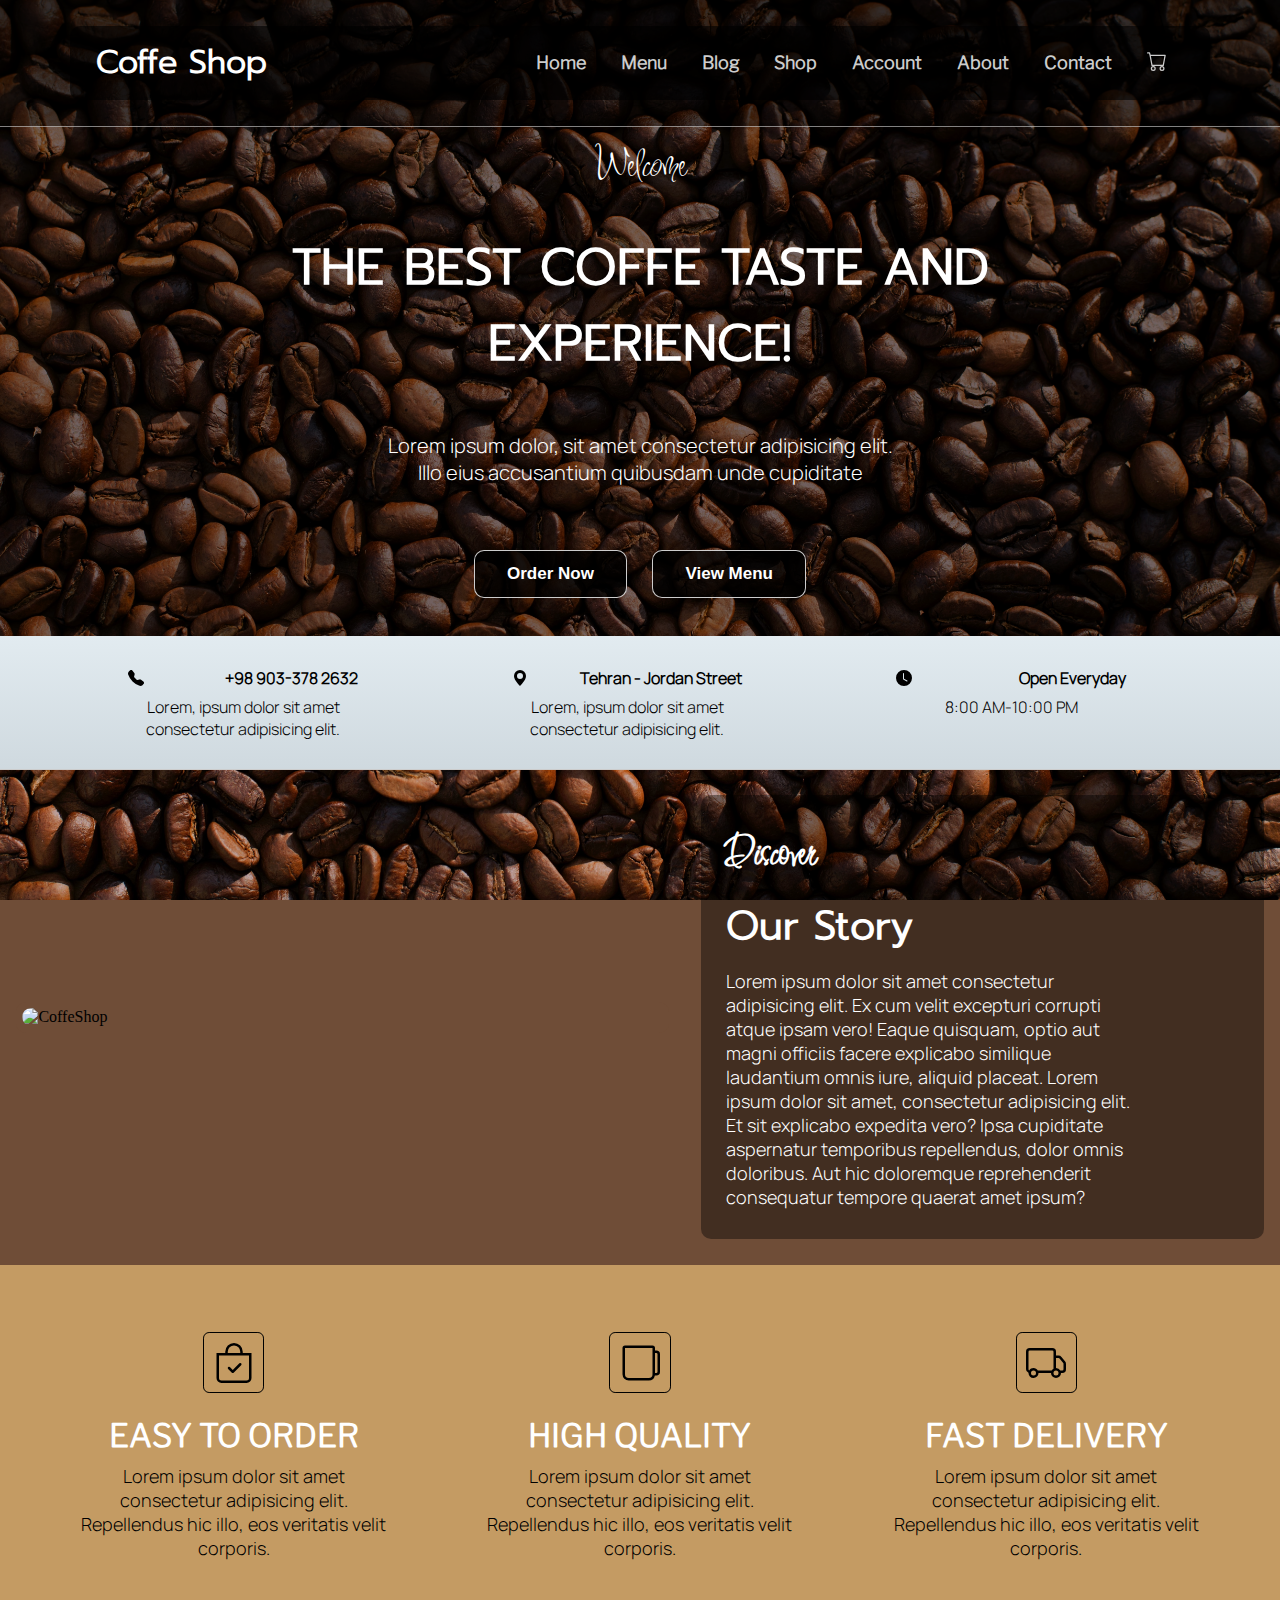
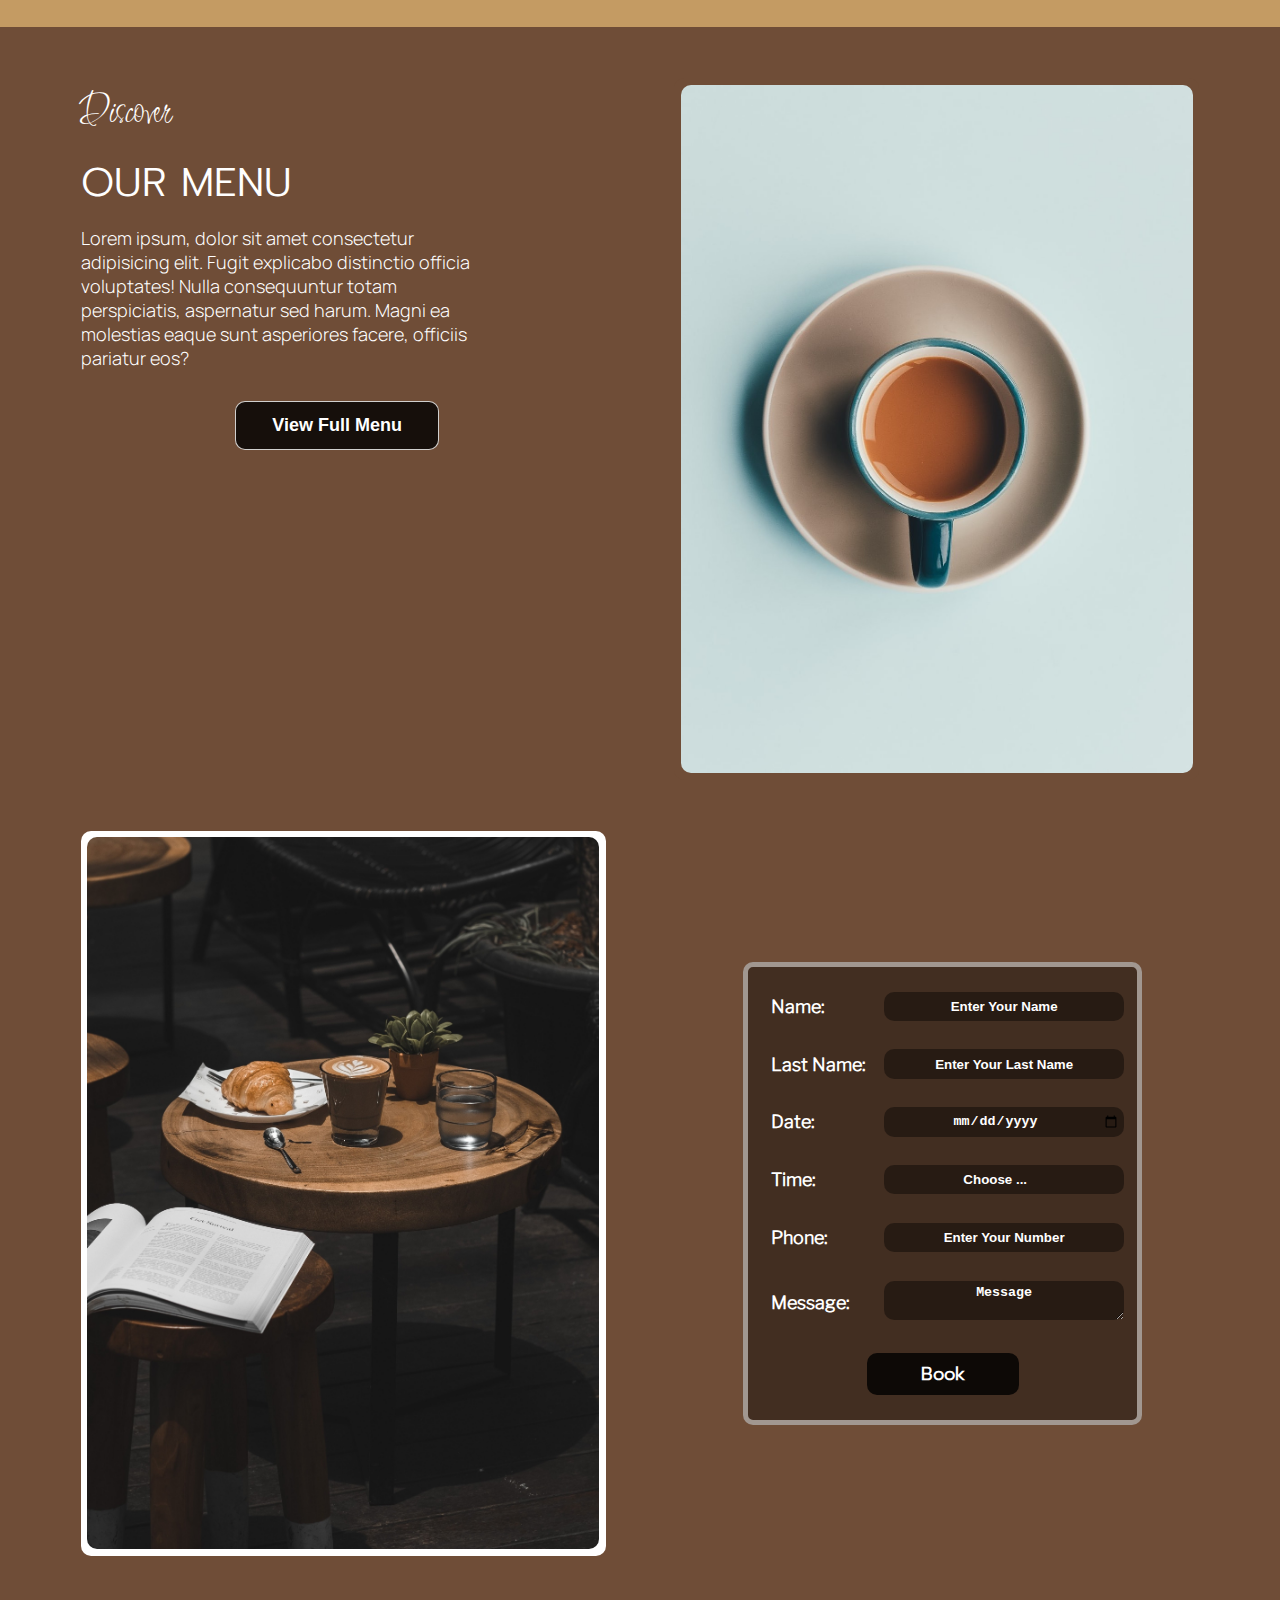
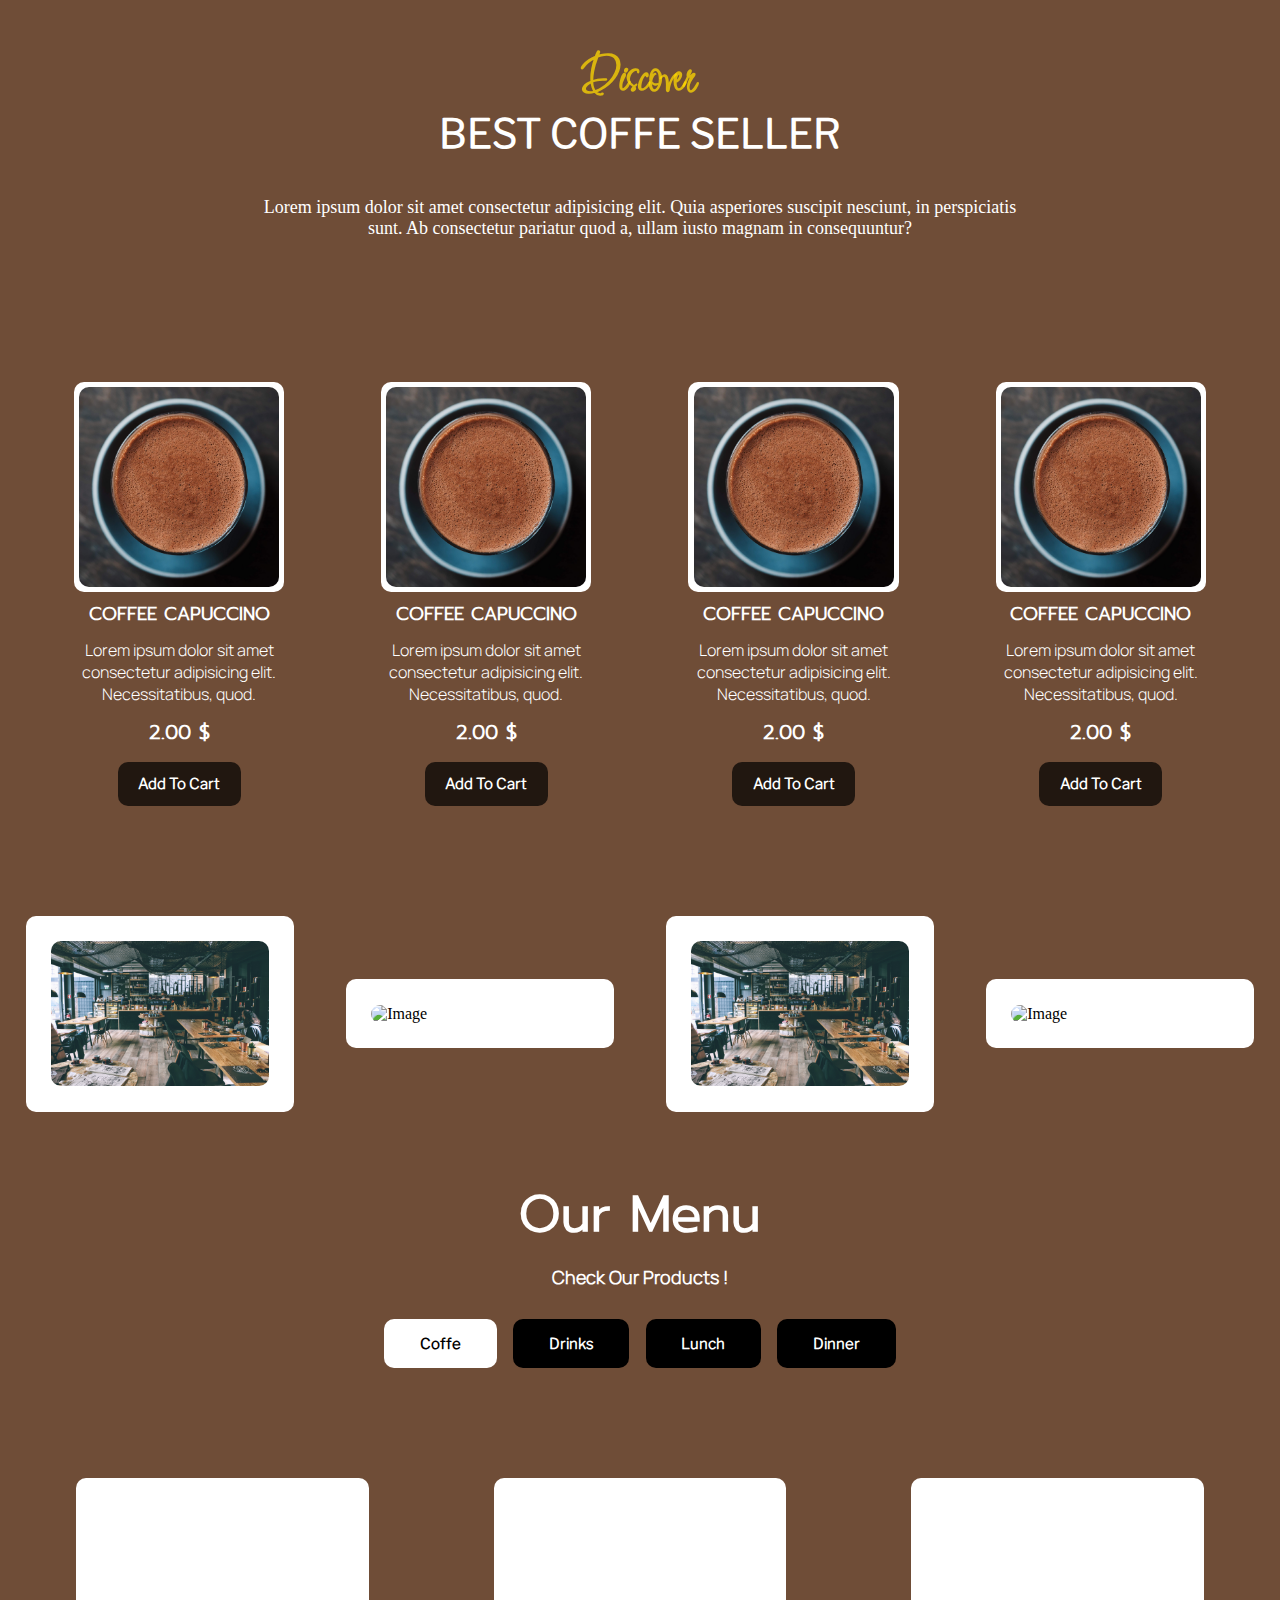
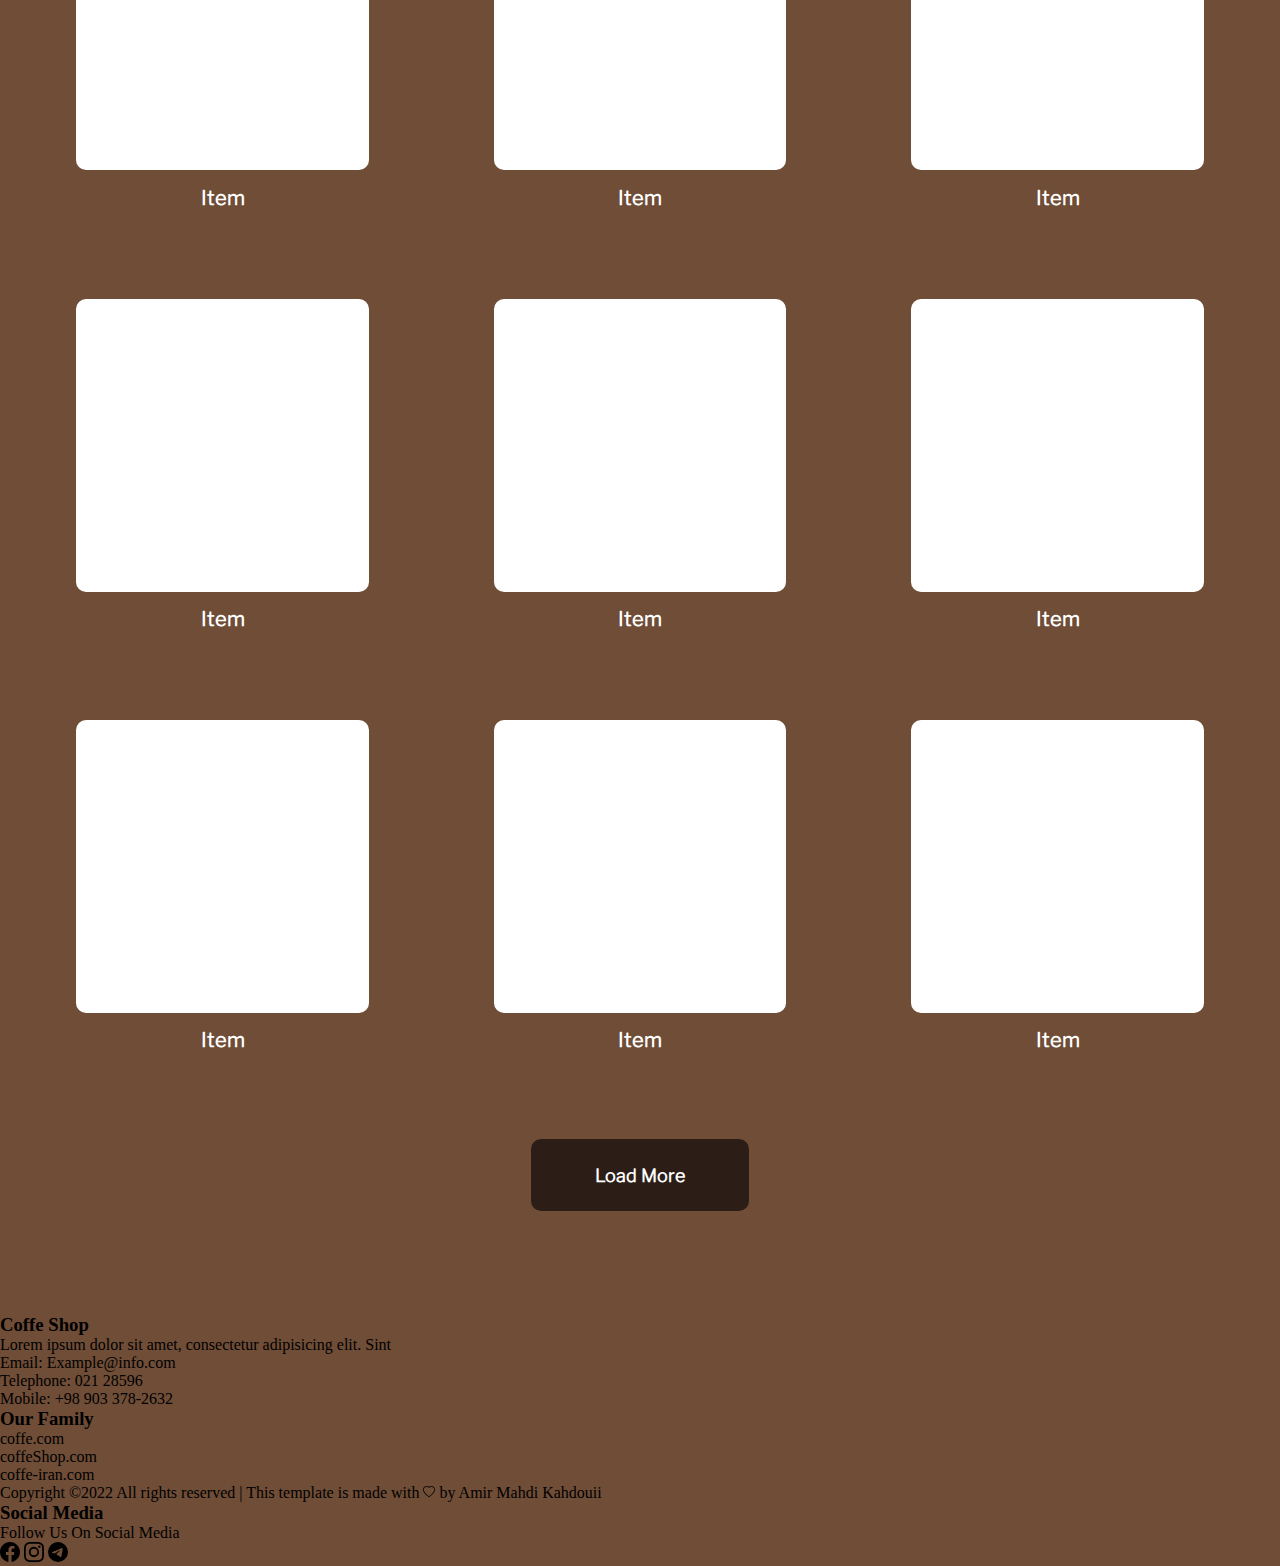
==== commit d2d60069: "about-us.html, about-us.css -> added~" ====
--- a/index.html
+++ b/index.html
@@ -8,6 +8,7 @@
     <title>Home</title>
     <link rel="stylesheet" href="css/header.css">
     <link rel="stylesheet" href="css/style.css">
+    <link rel="stylesheet" href="css/footer.css">
 </head>
 
 <body>
@@ -39,7 +40,7 @@
                     <li class="header-menu-item"><a href="#">Blog</a></li>
                     <li class="header-menu-item"><a href="#">Shop</a></li>
                     <li class="header-menu-item"><a href="./pages/login.html">Account</a></li>
-                    <li class="header-menu-item"><a href="#">About</a></li>
+                    <li class="header-menu-item"><a href="./pages/about-us.html">About</a></li>
                     <li class="header-menu-item"><a href="#">Contact</a></li>
                     <li class="header-menu-item">
                         <a href="#">
--- a/css/header.css
+++ b/css/header.css
@@ -134,4 +134,11 @@
         float: right;
         align-self: flex-end;
     }
+}
+
+@media screen and (max-width: 500px) {
+    #header-nav-menu-icon, #header-nav-menu-close-icon {
+        width: 25px;
+        height: 25px;
+    }
 }--- a/css/style.css
+++ b/css/style.css
@@ -39,7 +39,7 @@
     color: black;
 }
 
-.header{
+.header {
     padding: 0;
 }
 
@@ -58,7 +58,6 @@
 
 .header-main-container {
     width: 100%;
-    /* height: 80vh; */
     display: flex;
     flex-flow: column nowrap;
     align-items: center;
@@ -346,7 +345,6 @@
     display: flex;
     justify-content: space-evenly;
     align-items: flex-start;
-    background-image: linear-gradient(to left, #673400, #834200, #964B00, #A4550A, #B5651D);
 }
 
 .book-table-image-container {
@@ -423,6 +421,13 @@
     width: 100%;
     height: 20px;
     background-color: rgba(0, 0, 0, .4);
+    color: white;
+    font-weight: bold;
+    border-radius: 10px;
+    text-align: center;
+}
+
+.col-7>input::placeholder {
     color: white;
     font-weight: bold;
     border-radius: 10px;
@@ -441,6 +446,13 @@
     text-align: center;
 }
 
+.col-7>textarea::placeholder {
+    color: white;
+    font-weight: bold;
+    border-radius: 10px;
+    text-align: center;
+}
+
 .book-table-button {
     padding: 2% 15%;
     border-radius: 10px;
@@ -775,84 +787,6 @@
     background-color: rgba(0, 0, 0, .9);
 }
 
-.footer {
-    width: 100%;
-    padding: 2% 0;
-    display: flex;
-    justify-content: space-between;
-    align-items: flex-start;
-    background-color: rgba(0, 0, 0, .8);
-}
-
-.footer-item {
-    width: 28%;
-    display: flex;
-    flex-flow: column nowrap;
-    justify-content: flex-start;
-    align-items: center;
-    border-radius: 10px;
-    color: white;
-    font-weight: bold;
-}
-
-.footer-item-address-title {
-    width: 90%;
-    text-align: left;
-    margin: 2% 0 5%;
-    font-family: our-commitment-title;
-    font-size: 24px;
-}
-
-.footer-item-address {
-    margin: 1% 0 3%;
-    width: 90%;
-    font-family: header-main-description;
-}
-
-.footer-item-address-info {
-    width: 90%;
-    margin: 2% 0;
-    display: flex;
-    justify-content: space-between;
-    align-items: center;
-    font-family: header-main-description;
-}
-
-.footer-item-address-info>a {
-    width: 100%;
-    color: rgba(245, 245, 245, 0.678);
-    text-align: left;
-    font-size: 17px;
-}
-
-.footer-item-address-info>a:hover {
-    transition: all 550ms;
-    color: white;
-}
-
-.copyright {
-    width: 90%;
-    margin: 7% 0 0;
-    font-size: 15px;
-    font-family: header-main-description;
-}
-
-.copyright>a {
-    color: #6f4d37;
-}
-
-.footer-item-social-media-icons {
-    margin: 5% 0;
-    width: 50%;
-    display: flex;
-    justify-content: space-between;
-    align-items: center;
-}
-
-.footer-item-social-media-icons>svg {
-    cursor: pointer;
-}
-
 @media screen and (max-width:1200px) {
     .header-main-title {
         width: 80%;
@@ -978,6 +912,11 @@
 
 }
 
+@media screen and (max-width:900px) {
+    .header-menu-item>a {
+        font-size: 16px;
+    }
+}
 
 @media screen and (max-width:768px) {
     .header-main-description {
@@ -1112,45 +1051,96 @@
     .our-full-menu-item:nth-child(9) {
         display: none;
     }
-
-    .footer {
-        flex-flow: column nowrap;
-        align-items: center;
-        justify-content: flex-start;
-    }
-
-    .footer-item {
-        padding-bottom: 2%;
+}
+
+@media screen and (max-width: 500px) {
+    #header-nav-menu-icon, #header-nav-menu-close-icon {
+        width: 25px;
+        height: 25px;
+    }
+
+    .welcome,
+    .our-menu-description-title {
+        font-size: 25px;
+    }
+
+    .header-main-title,
+    .our-story-description-title-2,
+    .our-menu-description-title-2,
+    .best-coffe-seller-header-title:nth-child(2),
+    .our-full-menu-header-title {
+        font-size: 18px;
+    }
+
+    .header-main-description,
+    .our-story-description-text-mobile,
+    .best-coffe-seller-item-title:nth-child(2),
+    .our-full-menu-header-description {
+        font-size: 14px;
+    }
+
+    .header-main-button,
+    .our-menu-button,
+    .book-table-button,
+    .best-coffe-seller-item-button,
+    .our-full-menu-header-button,
+    .full-menu-load-more-button {
+        font-size: 13px;
+    }
+
+    .header-coffeshop-info-description,
+    .our-commitment-title,
+    .best-coffe-seller-item-title {
+        font-size: 13px;
+    }
+
+    .our-story-description-title {
+        font-size: 25px;
+    }
+
+    .our-story-image {
         width: 70%;
-        align-items: center;
-        border-radius: 0;
-        border-bottom: 1px solid rgba(204, 204, 204, 0.699);
-    }
-
-    .footer-item-address-title {
-        text-align: center;
-    }
-
-    .footer-item-address-info>a {
-        text-align: center;
-    }
-
-    .footer-item-address-info-name {
-        text-align: center;
-    }
-
-    .footer-item-address-info>span {
-        width: 100%;
-        text-align: center;
-    }
-
-    .copyright {
-        width: 60%;
-        text-align: center;
-    }
-
-    .footer-item-address {
-
-        display: none;
+    }
+
+    .our-commitment-icon>svg {
+        height: 20px;
+        width: 20px;
+    }
+
+    .our-menu-image-container {
+        width: 30%;
+    }
+
+    .col-7>input::placeholder,
+    .col-7>input,
+    .col-7>textarea::placeholder,
+    .col-7>textarea {
+        font-size: 10px;
+    }
+
+    .best-coffe-seller-item-image {
+        width: 100px;
+        height: 100px;
+    }
+
+    .best-coffe-seller-item-image>img {
+        height: 100%;
+    }
+
+    .image-gallery-section {
+        justify-content: space-around;
+    }
+
+    .image-gallery-item {
+        width: 20%;
+    }
+
+    .our-full-menu-item {
+        width: 130px;
+        height: 130px;
+    }
+
+    .our-full-menu-item-title {
+        font-size: 12px;
     }
 }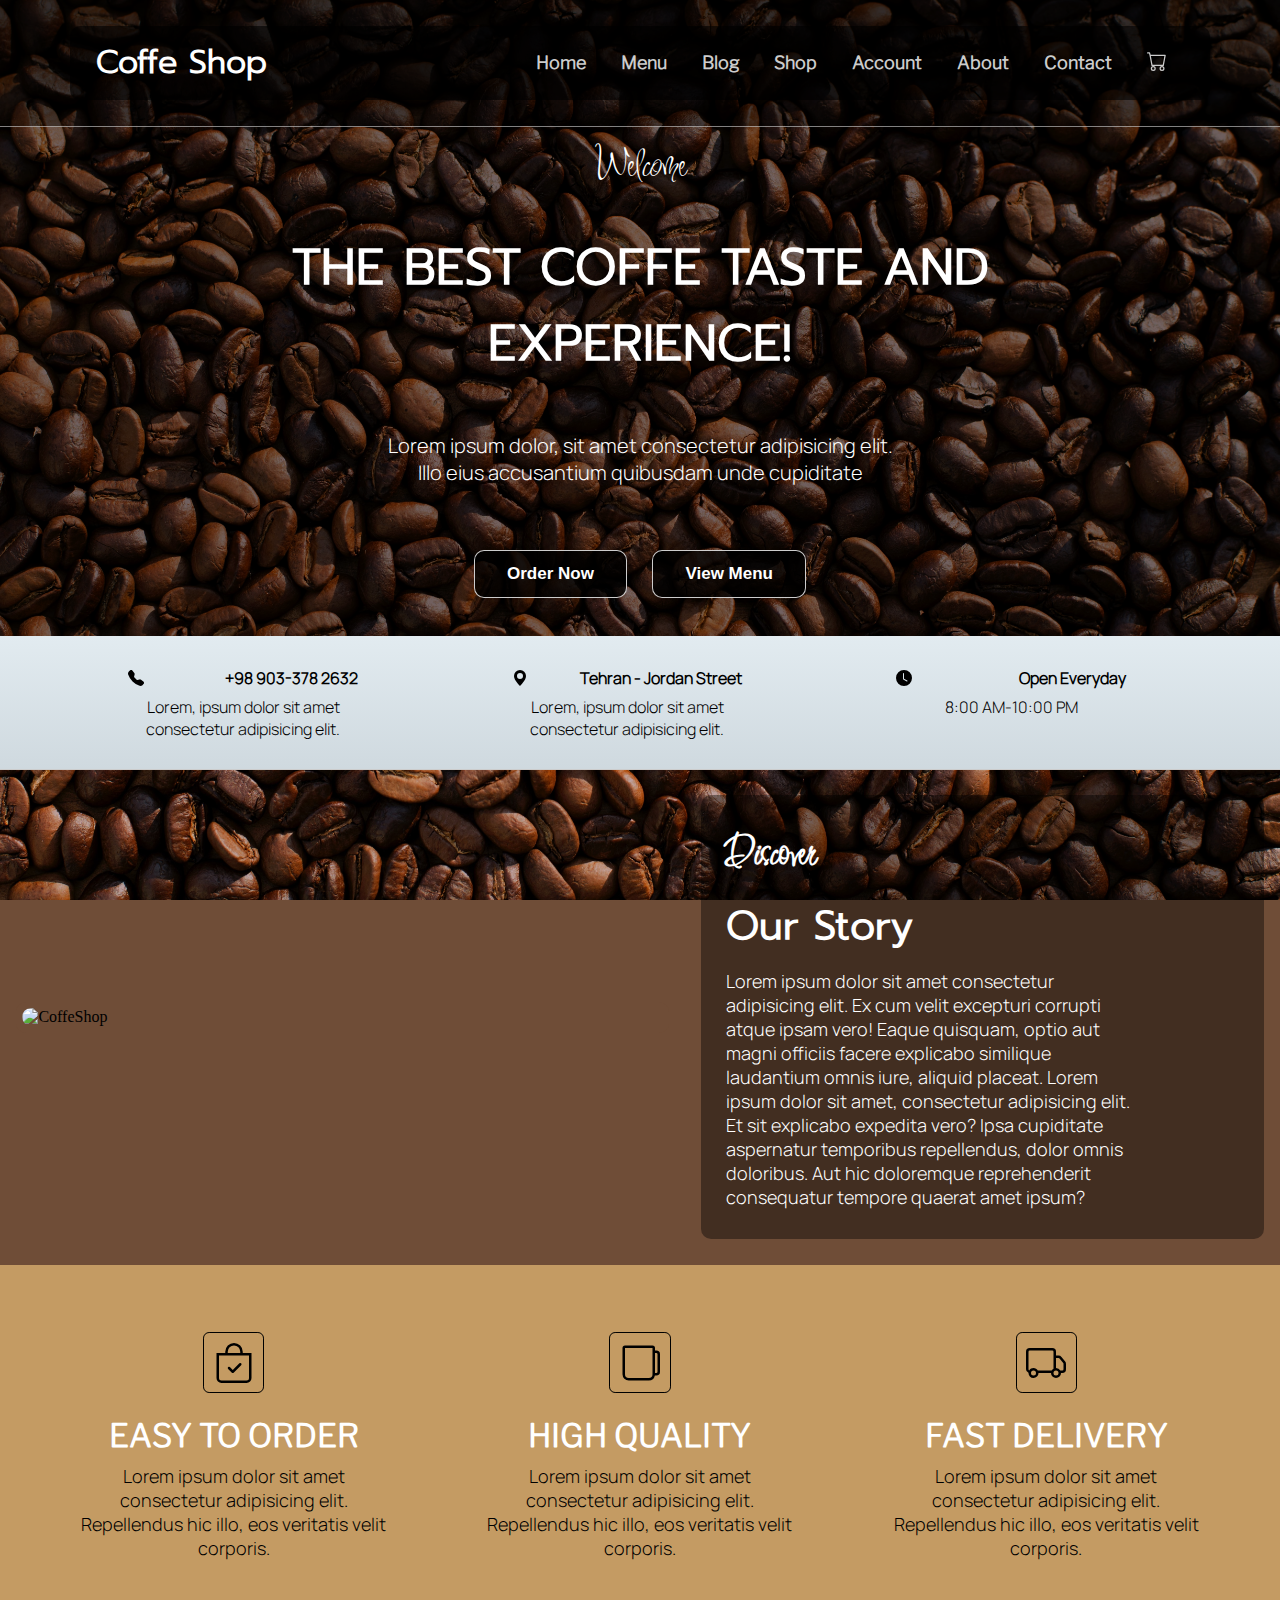
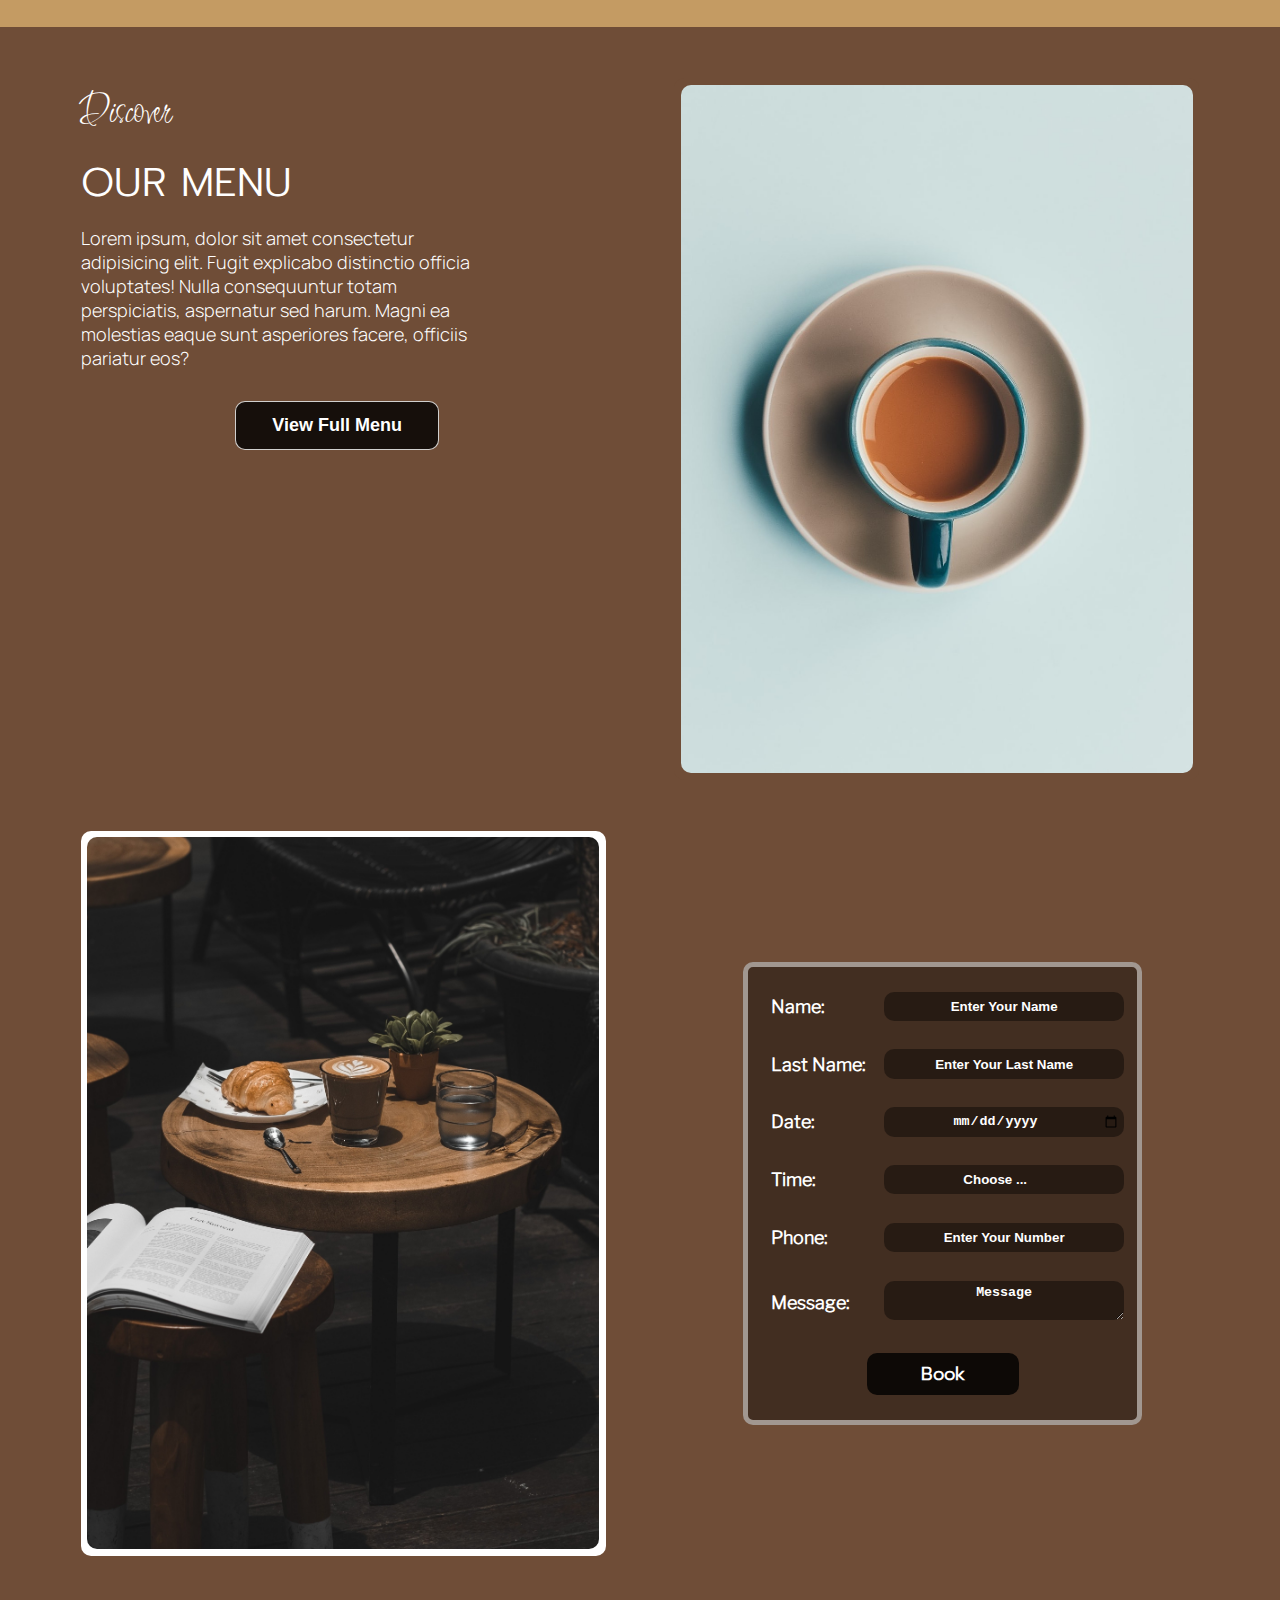
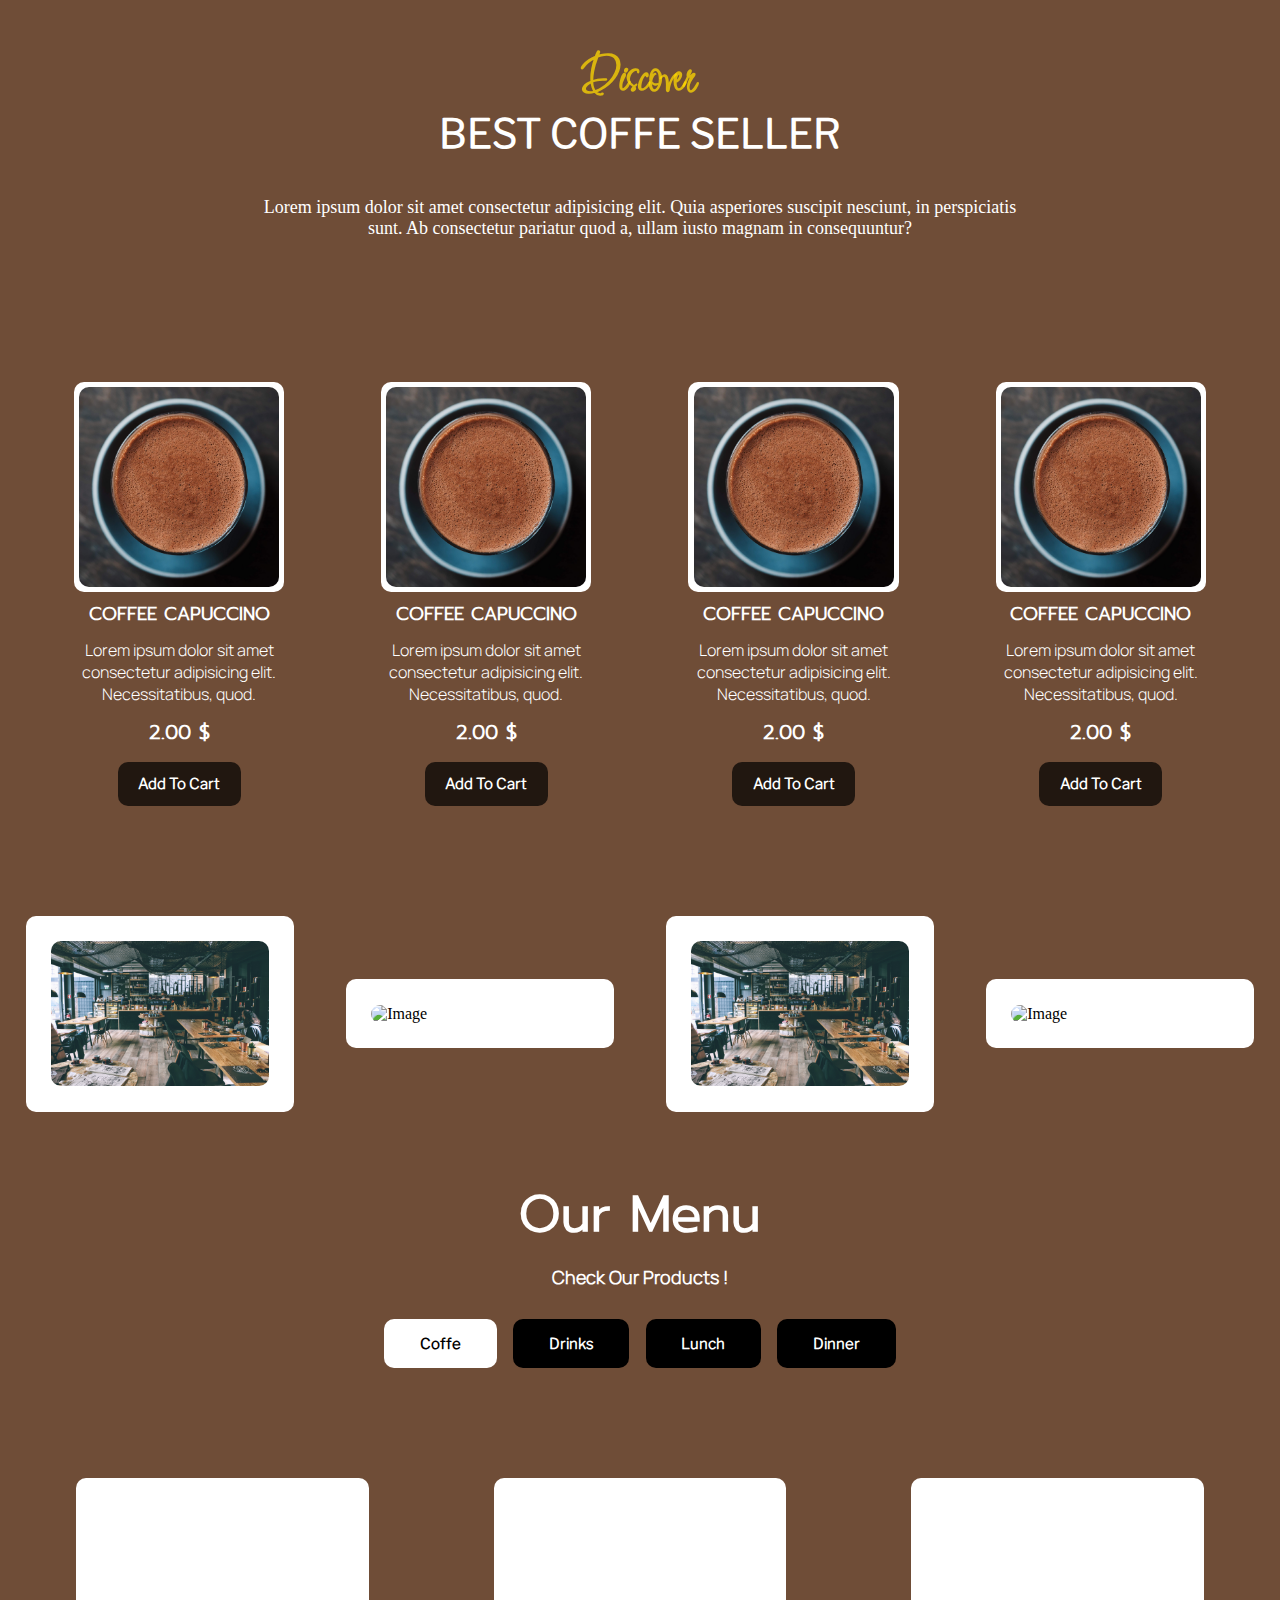
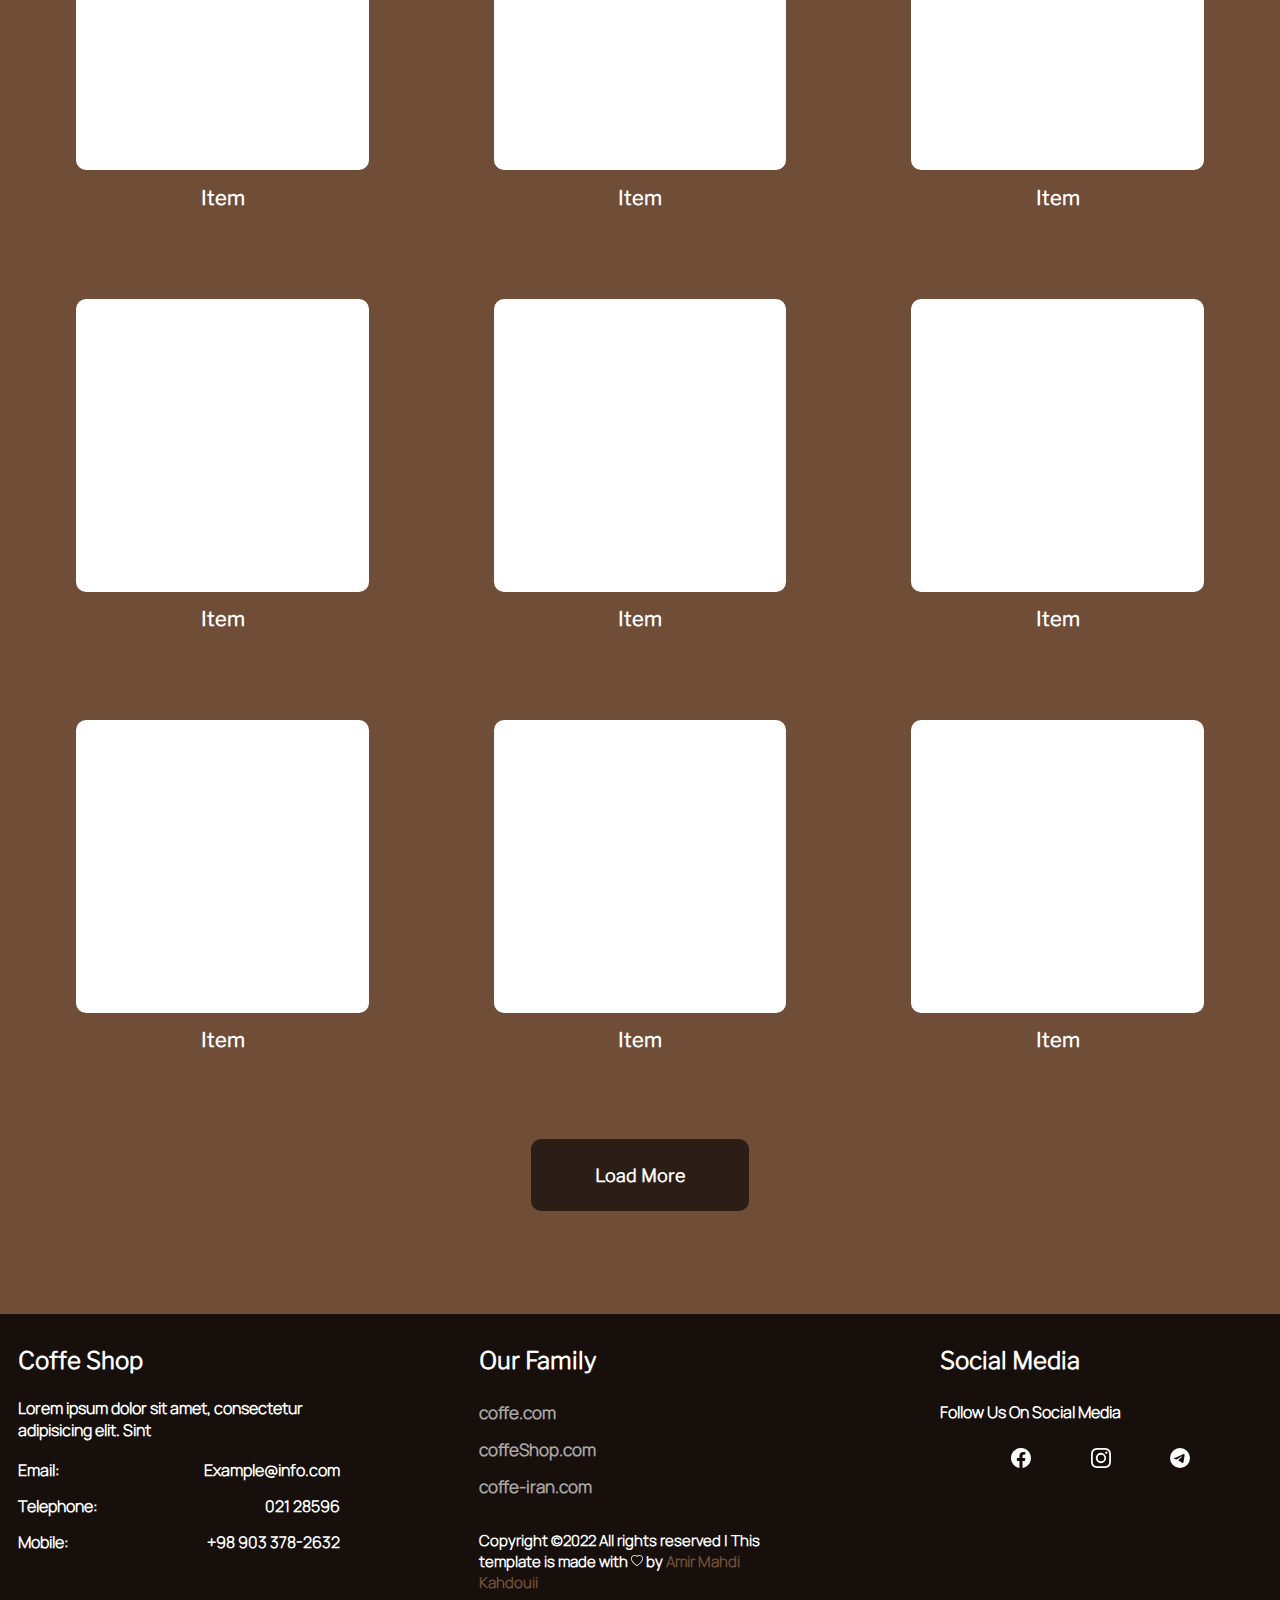
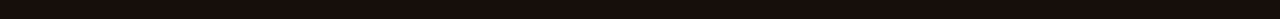
==== commit 394ed5ac: "images updated" ====
--- a/index.html
+++ b/index.html
@@ -37,11 +37,11 @@
                 <ul class="header-menu" id="header-menu-id">
                     <li class="header-menu-item"><a href="#">Home</a></li>
                     <li class="header-menu-item"><a href="#">Menu</a></li>
-                    <li class="header-menu-item"><a href="#">Blog</a></li>
+                    <li class="header-menu-item"><a href="./pages/blog.html">Blog</a></li>
                     <li class="header-menu-item"><a href="#">Shop</a></li>
                     <li class="header-menu-item"><a href="./pages/login.html">Account</a></li>
                     <li class="header-menu-item"><a href="./pages/about-us.html">About</a></li>
-                    <li class="header-menu-item"><a href="#">Contact</a></li>
+                    <li class="header-menu-item"><a href="./pages/contact-us.html">Contact</a></li>
                     <li class="header-menu-item">
                         <a href="#">
                             <svg xmlns="http://www.w3.org/2000/svg" width="20" height="20" fill="currentColor"
--- a/css/footer.css
+++ b/css/footer.css
@@ -0,0 +1,130 @@
+.footer {
+    width: 100%;
+    padding: 2% 0;
+    display: flex;
+    justify-content: space-between;
+    align-items: flex-start;
+    background-color: rgba(0, 0, 0, .8);
+}
+
+.footer-item {
+    width: 28%;
+    display: flex;
+    flex-flow: column nowrap;
+    justify-content: flex-start;
+    align-items: center;
+    border-radius: 10px;
+    color: white;
+    font-weight: bold;
+}
+
+.footer-item-address-title {
+    width: 90%;
+    text-align: left;
+    margin: 2% 0 5%;
+    font-family: our-commitment-title;
+    font-size: 24px;
+}
+
+.footer-item-address {
+    margin: 1% 0 3%;
+    width: 90%;
+    font-family: header-main-description;
+}
+
+.footer-item-address-info {
+    width: 90%;
+    margin: 2% 0;
+    display: flex;
+    justify-content: space-between;
+    align-items: center;
+    font-family: header-main-description;
+}
+
+.footer-item-address-info>a {
+    width: 100%;
+    color: rgba(245, 245, 245, 0.678);
+    text-align: left;
+    font-size: 17px;
+}
+
+.footer-item-address-info>a:hover {
+    transition: all 550ms;
+    color: white;
+}
+
+.copyright {
+    width: 90%;
+    margin: 7% 0 0;
+    font-size: 15px;
+    font-family: header-main-description;
+}
+
+.copyright>a {
+    color: #6f4d37;
+}
+
+.footer-item-social-media-icons {
+    margin: 5% 0;
+    width: 50%;
+    display: flex;
+    justify-content: space-between;
+    align-items: center;
+}
+
+.footer-item-social-media-icons>svg {
+    cursor: pointer;
+}
+
+@media screen and (max-width:768px) {
+    .footer {
+        flex-flow: column nowrap;
+        align-items: center;
+        justify-content: flex-start;
+    }
+
+    .footer-item {
+        padding-bottom: 2%;
+        width: 70%;
+        align-items: center;
+        border-radius: 0;
+        border-bottom: 1px solid rgba(204, 204, 204, 0.699);
+    }
+
+    .footer-item-address-title {
+        text-align: center;
+    }
+
+    .footer-item-address-info>a {
+        text-align: center;
+    }
+
+    .footer-item-address-info-name {
+        text-align: center;
+    }
+
+    .footer-item-address-info>span {
+        width: 100%;
+        text-align: center;
+    }
+
+    .copyright {
+        width: 60%;
+        text-align: center;
+    }
+
+    .footer-item-address {
+        display: none;
+    }
+}
+
+@media screen and (max-width:576px) {
+    .footer-item-address-title {
+        font-size: 22px;
+    }
+
+    .copyright {
+        width: 90%;
+        text-align: left;
+    }
+}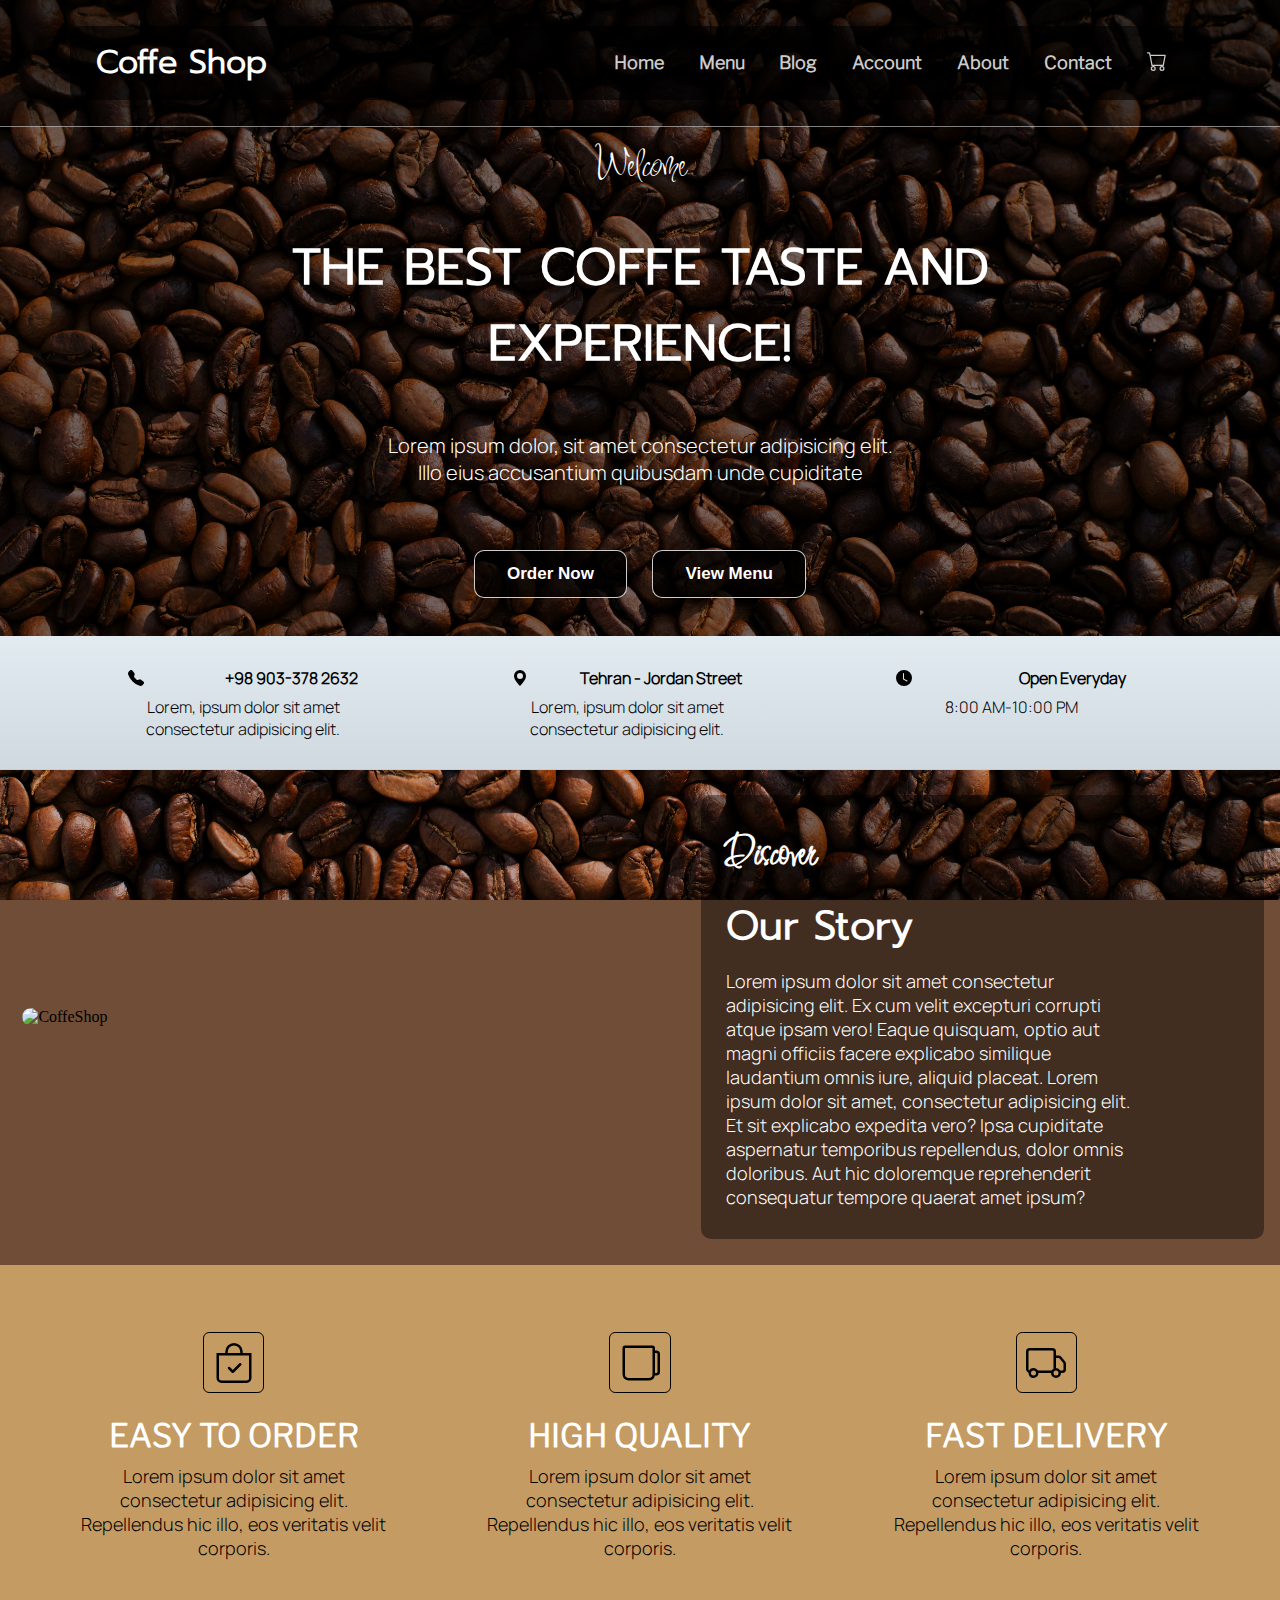
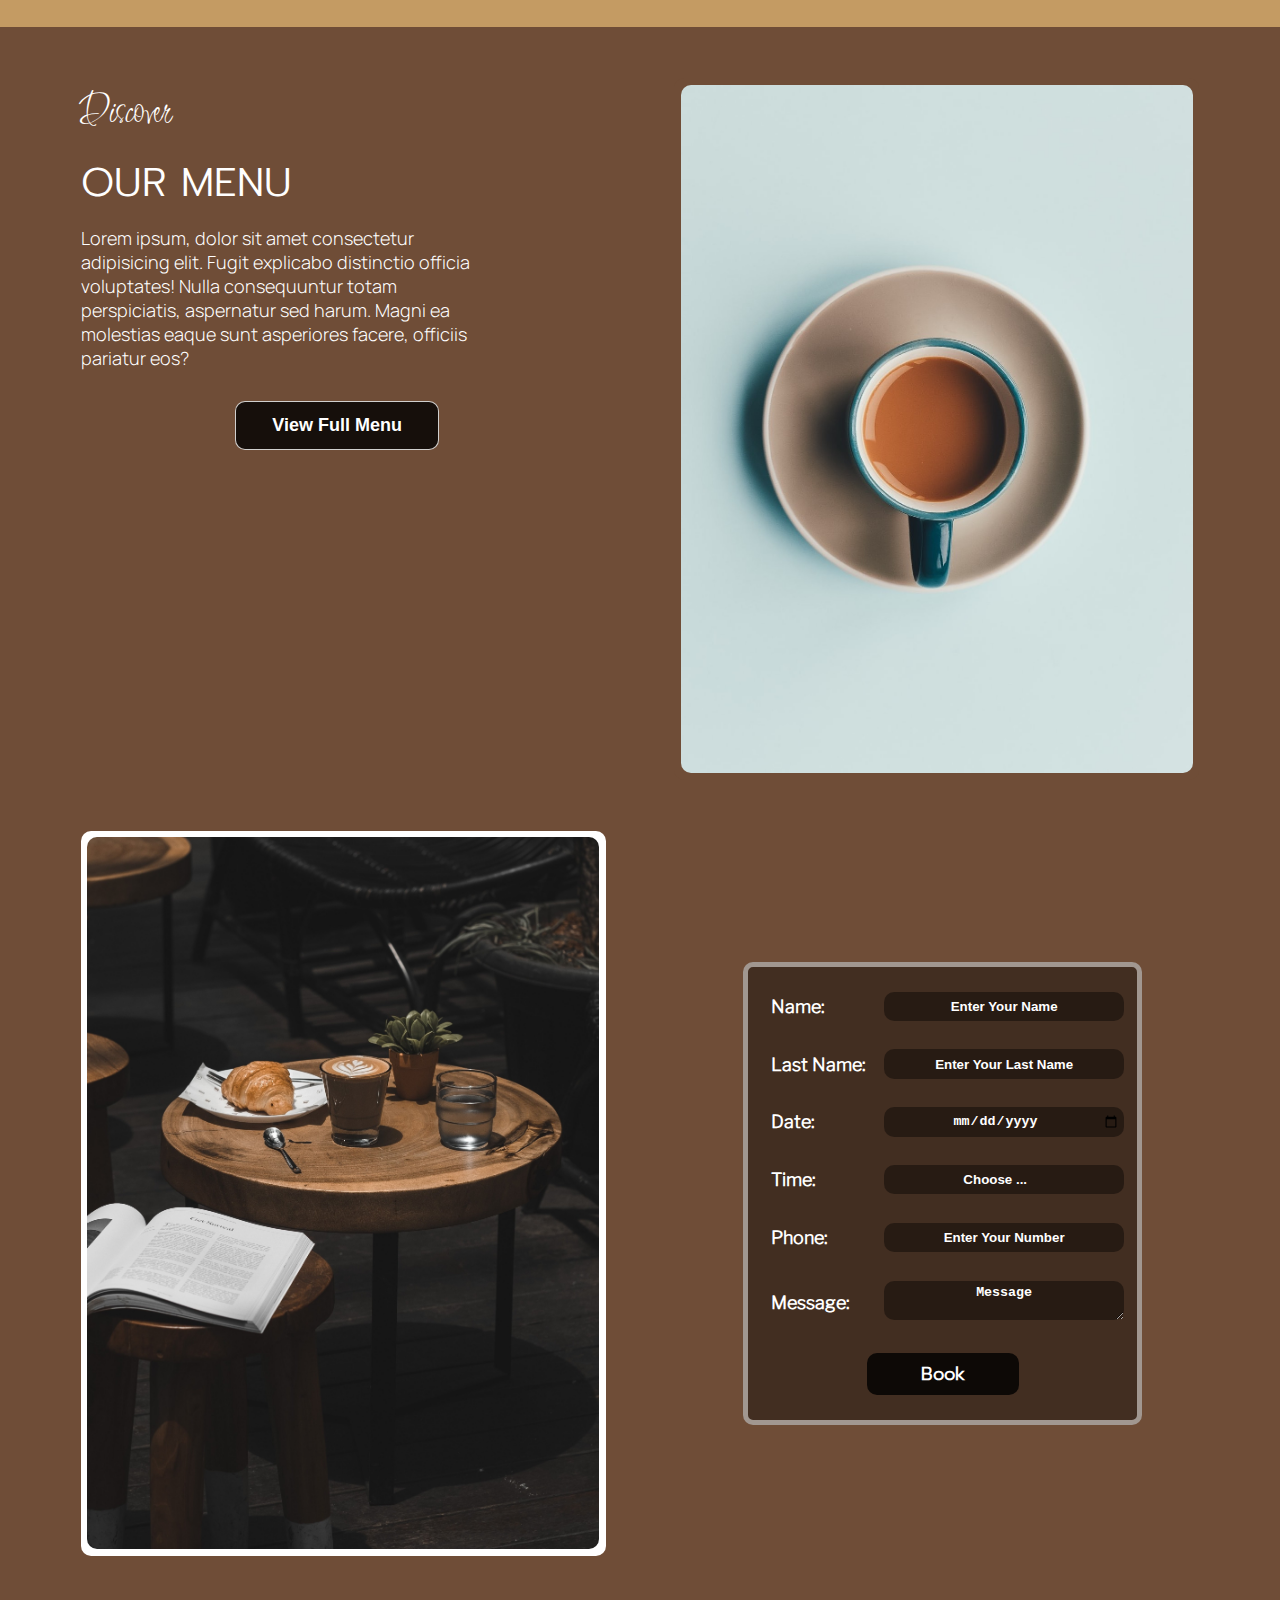
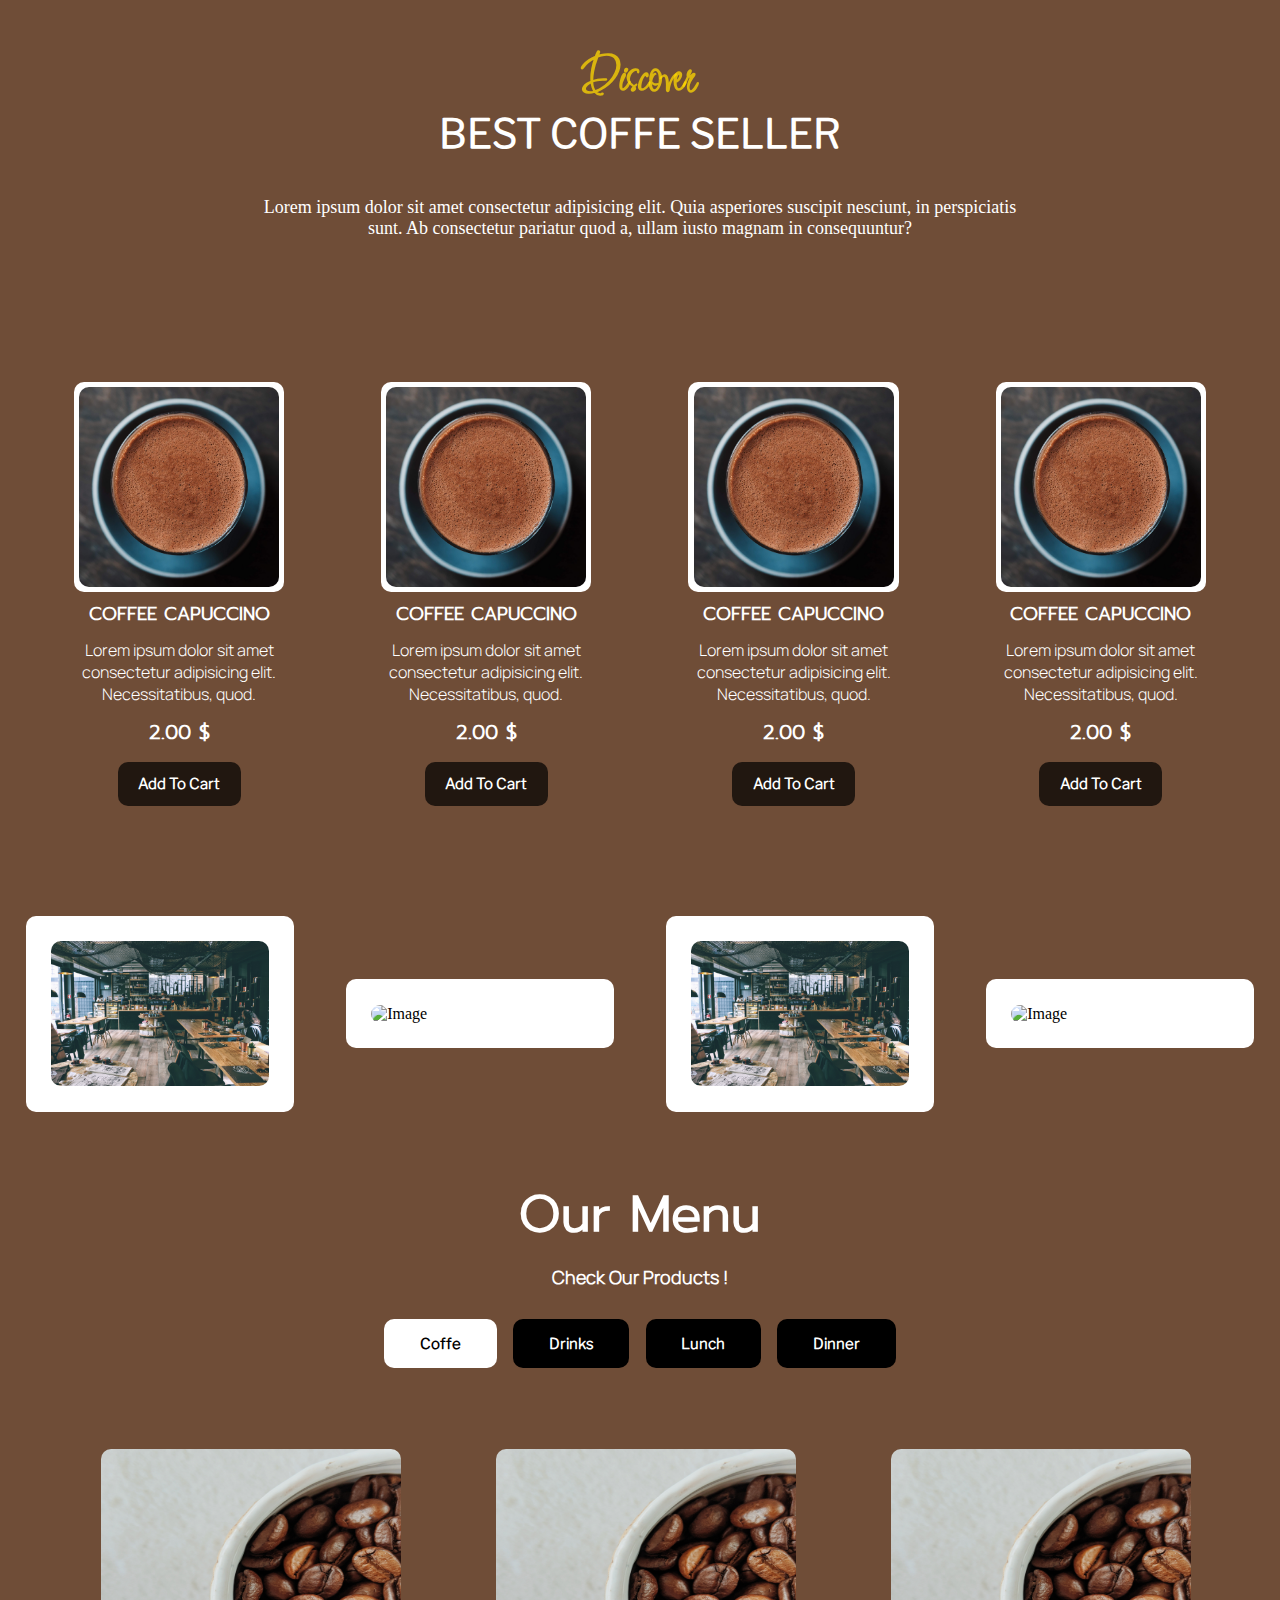
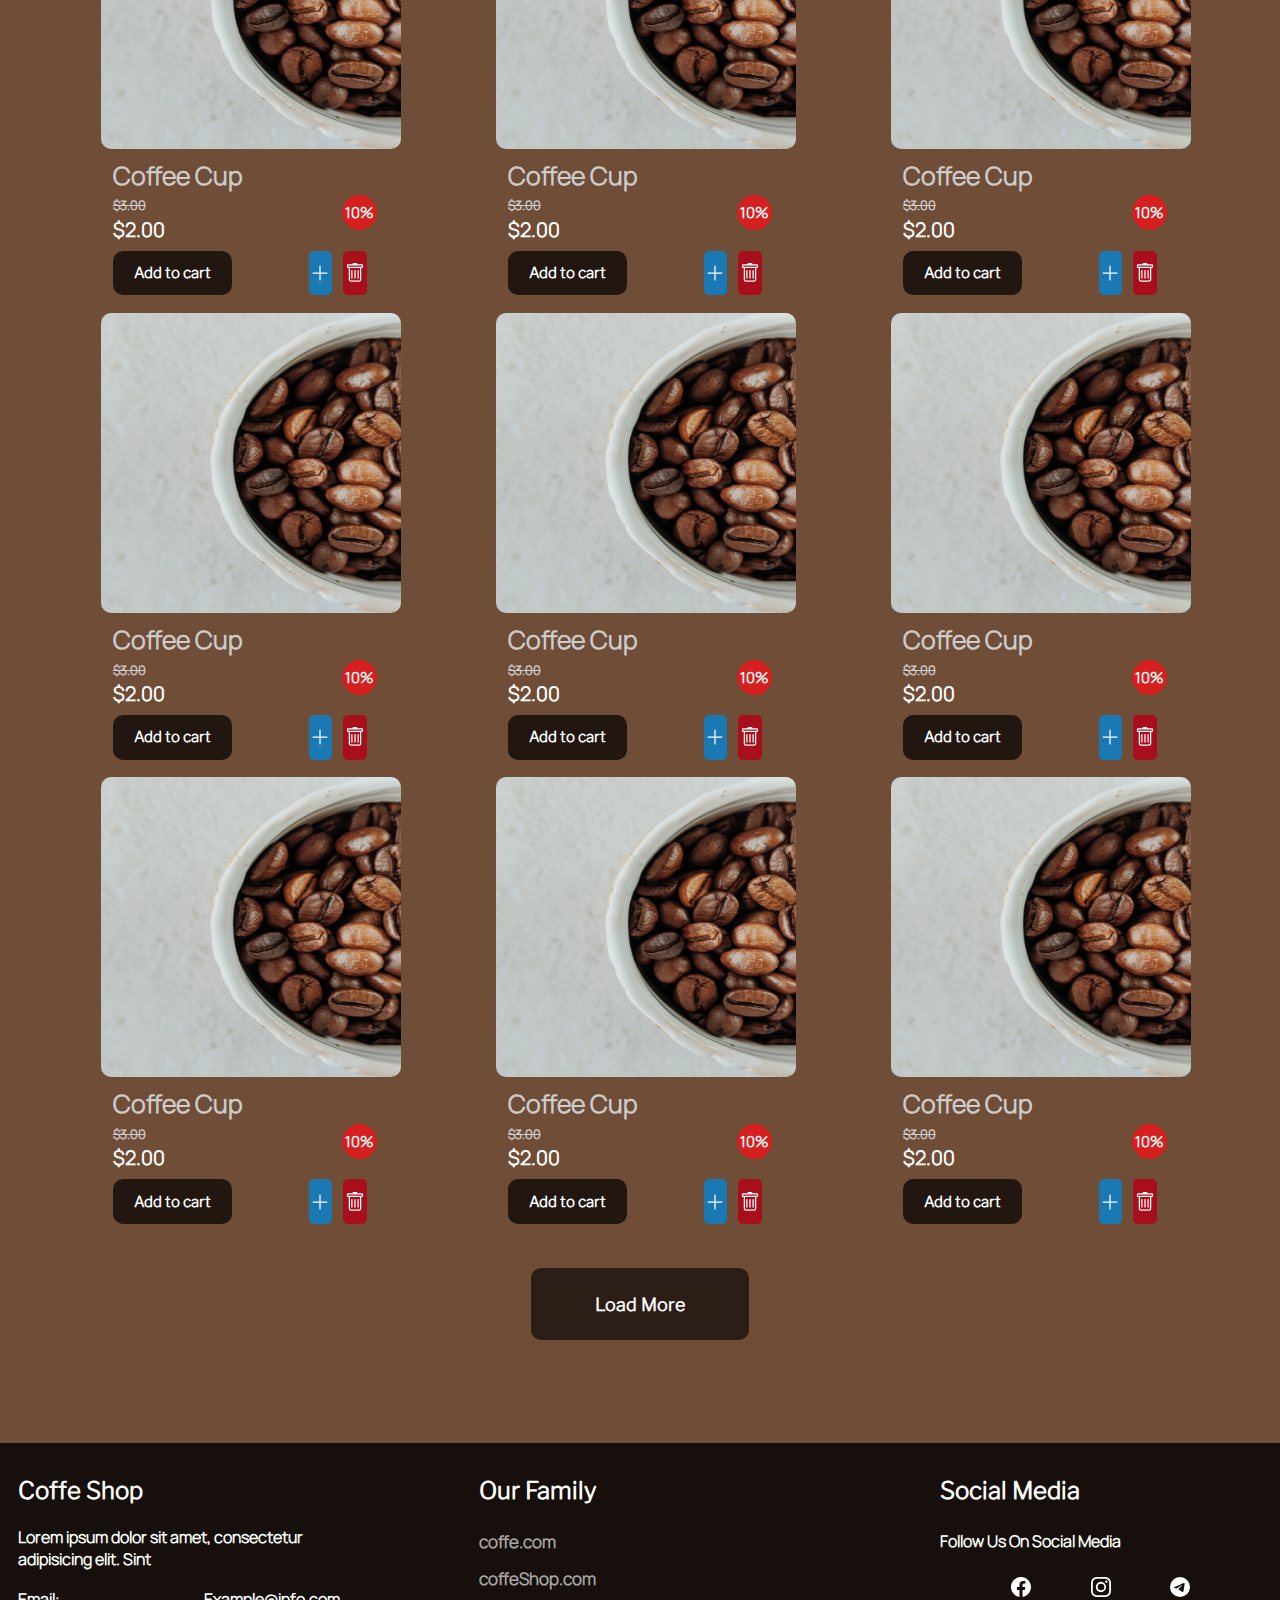
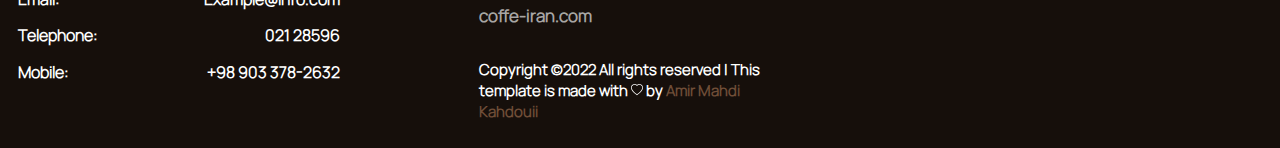
==== commit 30a94827: "menu.html, menu.css -> Added this pages, index.html -> our-menu-items changed, TODO: make both pages" ====
--- a/index.html
+++ b/index.html
@@ -13,554 +13,1542 @@
 
 <body>
 
-    <header class="header">
-        <div class="header-background"></div>
-        <div class="header-menu-background">
-            <nav class="header-nav-container">
-                <div class="logo">
-                    <span>Coffe Shop</span>
-                    <svg xmlns="http://www.w3.org/2000/svg" width="50" height="50" fill="currentColor"
-                        class="bi bi-list" id="header-nav-menu-icon" viewBox="0 0 16 16">
-                        <path fill-rule="evenodd"
-                            d="M2.5 12a.5.5 0 0 1 .5-.5h10a.5.5 0 0 1 0 1H3a.5.5 0 0 1-.5-.5zm0-4a.5.5 0 0 1 .5-.5h10a.5.5 0 0 1 0 1H3a.5.5 0 0 1-.5-.5zm0-4a.5.5 0 0 1 .5-.5h10a.5.5 0 0 1 0 1H3a.5.5 0 0 1-.5-.5z">
-                        </path>
-                    </svg>
-                    <svg xmlns="http://www.w3.org/2000/svg" width="50" height="50" fill="currentColor"
-                        class="bi bi-x-lg" viewBox="0 0 16 16" id="header-nav-menu-close-icon">
-                        <path fill-rule="evenodd"
-                            d="M13.854 2.146a.5.5 0 0 1 0 .708l-11 11a.5.5 0 0 1-.708-.708l11-11a.5.5 0 0 1 .708 0Z" />
-                        <path fill-rule="evenodd"
-                            d="M2.146 2.146a.5.5 0 0 0 0 .708l11 11a.5.5 0 0 0 .708-.708l-11-11a.5.5 0 0 0-.708 0Z" />
-                    </svg>
-                </div>
-
-                <ul class="header-menu" id="header-menu-id">
-                    <li class="header-menu-item"><a href="#">Home</a></li>
-                    <li class="header-menu-item"><a href="#">Menu</a></li>
-                    <li class="header-menu-item"><a href="./pages/blog.html">Blog</a></li>
-                    <li class="header-menu-item"><a href="#">Shop</a></li>
-                    <li class="header-menu-item"><a href="./pages/login.html">Account</a></li>
-                    <li class="header-menu-item"><a href="./pages/about-us.html">About</a></li>
-                    <li class="header-menu-item"><a href="./pages/contact-us.html">Contact</a></li>
-                    <li class="header-menu-item">
-                        <a href="#">
-                            <svg xmlns="http://www.w3.org/2000/svg" width="20" height="20" fill="currentColor"
-                                class="bi bi-cart" viewBox="0 0 16 16">
-                                <path
-                                    d="M0 1.5A.5.5 0 0 1 .5 1H2a.5.5 0 0 1 .485.379L2.89 3H14.5a.5.5 0 0 1 .491.592l-1.5 8A.5.5 0 0 1 13 12H4a.5.5 0 0 1-.491-.408L2.01 3.607 1.61 2H.5a.5.5 0 0 1-.5-.5zM3.102 4l1.313 7h8.17l1.313-7H3.102zM5 12a2 2 0 1 0 0 4 2 2 0 0 0 0-4zm7 0a2 2 0 1 0 0 4 2 2 0 0 0 0-4zm-7 1a1 1 0 1 1 0 2 1 1 0 0 1 0-2zm7 0a1 1 0 1 1 0 2 1 1 0 0 1 0-2z" />
-                            </svg>
-                        </a>
-                    </li>
-                </ul>
-
-            </nav>
-        </div>
-
-        <div class="header-main-container">
-            <h1 class="welcome">Welcome</h1>
-            <h1 class="header-main-title">THE BEST COFFE TASTE AND EXPERIENCE!</h1>
-            <p class="header-main-description">Lorem ipsum dolor, sit amet consectetur adipisicing elit. Illo eius
-                accusantium quibusdam unde cupiditate </p>
-            <div class="header-main-buttons-container">
-                <button class="header-main-button">Order Now</button>
-                <button class="header-main-button">View Menu</button>
-            </div>
-        </div>
-
-        <div class="header-coffeshop-info-container">
-
-            <div class="header-coffeshop-info">
-                <div class="header-coffeshop-info-title">
-                    <svg xmlns="http://www.w3.org/2000/svg" width="16" height="16" fill="currentColor"
-                        class="bi bi-telephone-fill" viewBox="0 0 16 16">
-                        <path fill-rule="evenodd"
-                            d="M1.885.511a1.745 1.745 0 0 1 2.61.163L6.29 2.98c.329.423.445.974.315 1.494l-.547 2.19a.678.678 0 0 0 .178.643l2.457 2.457a.678.678 0 0 0 .644.178l2.189-.547a1.745 1.745 0 0 1 1.494.315l2.306 1.794c.829.645.905 1.87.163 2.611l-1.034 1.034c-.74.74-1.846 1.065-2.877.702a18.634 18.634 0 0 1-7.01-4.42 18.634 18.634 0 0 1-4.42-7.009c-.362-1.03-.037-2.137.703-2.877L1.885.511z" />
-                    </svg>
-                    <span>+98 903-378 2632</span>
-                </div>
-                <p class="header-coffeshop-info-description">Lorem, ipsum dolor sit amet consectetur adipisicing elit.
-                </p>
-
-            </div>
-            <div class="header-coffeshop-info">
-                <div class="header-coffeshop-info-title">
-                    <svg xmlns="http://www.w3.org/2000/svg" width="16" height="16" fill="currentColor"
-                        class="bi bi-geo-alt-fill" viewBox="0 0 16 16">
-                        <path
-                            d="M8 16s6-5.686 6-10A6 6 0 0 0 2 6c0 4.314 6 10 6 10zm0-7a3 3 0 1 1 0-6 3 3 0 0 1 0 6z" />
-                    </svg>
-                    <span>Tehran - Jordan Street</span>
-                </div>
-                <p class="header-coffeshop-info-description">Lorem, ipsum dolor sit amet consectetur adipisicing elit.
-                </p>
-
-            </div>
-
-            <div class="header-coffeshop-info">
-                <div class="header-coffeshop-info-title">
-                    <svg xmlns="http://www.w3.org/2000/svg" width="16" height="16" fill="currentColor"
-                        class="bi bi-clock-fill" viewBox="0 0 16 16">
-                        <path
-                            d="M16 8A8 8 0 1 1 0 8a8 8 0 0 1 16 0zM8 3.5a.5.5 0 0 0-1 0V9a.5.5 0 0 0 .252.434l3.5 2a.5.5 0 0 0 .496-.868L8 8.71V3.5z" />
-                    </svg>
-                    <span>Open Everyday</span>
-                </div>
-                <p class="header-coffeshop-info-description">8:00 AM-10:00 PM</p>
-
-            </div>
-
-        </div>
-
-    </header>
-
-    <section class="section-our-story">
-        <div class="our-story-image">
-            <img src="./img/coffe-shop.jpg" width="100%" alt="CoffeShop" />
-        </div>
-        <div class="our-story-description">
-            <h1 class="our-story-description-title">Discover</h1>
-            <h1 class="our-story-description-title our-story-description-title-2">Our Story</h1>
-            <p class="our-story-description-text">
-                Lorem ipsum dolor sit amet consectetur adipisicing elit. Ex cum velit excepturi corrupti atque ipsam
-                vero! Eaque quisquam, optio aut magni officiis facere explicabo similique laudantium omnis iure, aliquid
-                placeat. Lorem ipsum dolor sit amet, consectetur adipisicing elit. Et sit explicabo expedita vero? Ipsa
-                cupiditate aspernatur temporibus repellendus, dolor omnis doloribus. Aut hic doloremque reprehenderit
-                consequatur tempore quaerat amet ipsum?
+<header class="header">
+    <div class="header-background"></div>
+    <div class="header-menu-background">
+        <nav class="header-nav-container">
+            <div class="logo">
+                <span>Coffe Shop</span>
+                <svg xmlns="http://www.w3.org/2000/svg" width="50" height="50" fill="currentColor"
+                     class="bi bi-list" id="header-nav-menu-icon" viewBox="0 0 16 16">
+                    <path fill-rule="evenodd"
+                          d="M2.5 12a.5.5 0 0 1 .5-.5h10a.5.5 0 0 1 0 1H3a.5.5 0 0 1-.5-.5zm0-4a.5.5 0 0 1 .5-.5h10a.5.5 0 0 1 0 1H3a.5.5 0 0 1-.5-.5zm0-4a.5.5 0 0 1 .5-.5h10a.5.5 0 0 1 0 1H3a.5.5 0 0 1-.5-.5z">
+                    </path>
+                </svg>
+                <svg xmlns="http://www.w3.org/2000/svg" width="50" height="50" fill="currentColor"
+                     class="bi bi-x-lg" viewBox="0 0 16 16" id="header-nav-menu-close-icon">
+                    <path fill-rule="evenodd"
+                          d="M13.854 2.146a.5.5 0 0 1 0 .708l-11 11a.5.5 0 0 1-.708-.708l11-11a.5.5 0 0 1 .708 0Z"/>
+                    <path fill-rule="evenodd"
+                          d="M2.146 2.146a.5.5 0 0 0 0 .708l11 11a.5.5 0 0 0 .708-.708l-11-11a.5.5 0 0 0-.708 0Z"/>
+                </svg>
+            </div>
+
+            <ul class="header-menu" id="header-menu-id">
+                <li class="header-menu-item"><a href="#">Home</a></li>
+                <li class="header-menu-item"><a href="./pages/menu.html">Menu</a></li>
+                <li class="header-menu-item"><a href="./pages/blog.html">Blog</a></li>
+                <li class="header-menu-item"><a href="./pages/login.html">Account</a></li>
+                <li class="header-menu-item"><a href="./pages/about-us.html">About</a></li>
+                <li class="header-menu-item"><a href="./pages/contact-us.html">Contact</a></li>
+                <li class="header-menu-item">
+                    <a href="./pages/cart.html">
+                        <svg xmlns="http://www.w3.org/2000/svg" width="20" height="20" fill="currentColor"
+                             class="bi bi-cart" viewBox="0 0 16 16">
+                            <path
+                                    d="M0 1.5A.5.5 0 0 1 .5 1H2a.5.5 0 0 1 .485.379L2.89 3H14.5a.5.5 0 0 1 .491.592l-1.5 8A.5.5 0 0 1 13 12H4a.5.5 0 0 1-.491-.408L2.01 3.607 1.61 2H.5a.5.5 0 0 1-.5-.5zM3.102 4l1.313 7h8.17l1.313-7H3.102zM5 12a2 2 0 1 0 0 4 2 2 0 0 0 0-4zm7 0a2 2 0 1 0 0 4 2 2 0 0 0 0-4zm-7 1a1 1 0 1 1 0 2 1 1 0 0 1 0-2zm7 0a1 1 0 1 1 0 2 1 1 0 0 1 0-2z"/>
+                        </svg>
+                    </a>
+                </li>
+            </ul>
+
+        </nav>
+    </div>
+
+    <div class="header-main-container">
+        <h1 class="welcome">Welcome</h1>
+        <h1 class="header-main-title">THE BEST COFFE TASTE AND EXPERIENCE!</h1>
+        <p class="header-main-description">Lorem ipsum dolor, sit amet consectetur adipisicing elit. Illo eius
+            accusantium quibusdam unde cupiditate </p>
+        <div class="header-main-buttons-container">
+            <button class="header-main-button">Order Now</button>
+            <button class="header-main-button">View Menu</button>
+        </div>
+    </div>
+
+    <div class="header-coffeshop-info-container">
+
+        <div class="header-coffeshop-info">
+            <div class="header-coffeshop-info-title">
+                <svg xmlns="http://www.w3.org/2000/svg" width="16" height="16" fill="currentColor"
+                     class="bi bi-telephone-fill" viewBox="0 0 16 16">
+                    <path fill-rule="evenodd"
+                          d="M1.885.511a1.745 1.745 0 0 1 2.61.163L6.29 2.98c.329.423.445.974.315 1.494l-.547 2.19a.678.678 0 0 0 .178.643l2.457 2.457a.678.678 0 0 0 .644.178l2.189-.547a1.745 1.745 0 0 1 1.494.315l2.306 1.794c.829.645.905 1.87.163 2.611l-1.034 1.034c-.74.74-1.846 1.065-2.877.702a18.634 18.634 0 0 1-7.01-4.42 18.634 18.634 0 0 1-4.42-7.009c-.362-1.03-.037-2.137.703-2.877L1.885.511z"/>
+                </svg>
+                <span>+98 903-378 2632</span>
+            </div>
+            <p class="header-coffeshop-info-description">Lorem, ipsum dolor sit amet consectetur adipisicing elit.
             </p>
-
-            <p class="our-story-description-text our-story-description-text-mobile">
-                Lorem ipsum dolor sit amet consectetur adipisicing elit. Ex cum velit excepturi corrupti atque ipsam
-                vero! Eaque quisquam, optio aut magni
+        </div>
+        <div class="header-coffeshop-info">
+            <div class="header-coffeshop-info-title">
+                <svg xmlns="http://www.w3.org/2000/svg" width="16" height="16" fill="currentColor"
+                     class="bi bi-geo-alt-fill" viewBox="0 0 16 16">
+                    <path
+                            d="M8 16s6-5.686 6-10A6 6 0 0 0 2 6c0 4.314 6 10 6 10zm0-7a3 3 0 1 1 0-6 3 3 0 0 1 0 6z"/>
+                </svg>
+                <span>Tehran - Jordan Street</span>
+            </div>
+            <p class="header-coffeshop-info-description">Lorem, ipsum dolor sit amet consectetur adipisicing elit.
             </p>
-        </div>
-
-    </section>
-
-    <section class="our-commitment-section">
-        <div class="our-commitment-item">
-            <div class="our-commitment-icon">
-                <svg xmlns="http://www.w3.org/2000/svg" width="40" height="40" fill="currentColor"
-                    class="bi bi-bag-check" viewBox="0 0 16 16">
-                    <path fill-rule="evenodd"
-                        d="M10.854 8.146a.5.5 0 0 1 0 .708l-3 3a.5.5 0 0 1-.708 0l-1.5-1.5a.5.5 0 0 1 .708-.708L7.5 10.793l2.646-2.647a.5.5 0 0 1 .708 0z" />
+
+        </div>
+
+        <div class="header-coffeshop-info">
+            <div class="header-coffeshop-info-title">
+                <svg xmlns="http://www.w3.org/2000/svg" width="16" height="16" fill="currentColor"
+                     class="bi bi-clock-fill" viewBox="0 0 16 16">
                     <path
-                        d="M8 1a2.5 2.5 0 0 1 2.5 2.5V4h-5v-.5A2.5 2.5 0 0 1 8 1zm3.5 3v-.5a3.5 3.5 0 1 0-7 0V4H1v10a2 2 0 0 0 2 2h10a2 2 0 0 0 2-2V4h-3.5zM2 5h12v9a1 1 0 0 1-1 1H3a1 1 0 0 1-1-1V5z" />
+                            d="M16 8A8 8 0 1 1 0 8a8 8 0 0 1 16 0zM8 3.5a.5.5 0 0 0-1 0V9a.5.5 0 0 0 .252.434l3.5 2a.5.5 0 0 0 .496-.868L8 8.71V3.5z"/>
                 </svg>
-            </div>
-            <h1 class="our-commitment-title">EASY TO ORDER</h1>
-            <p class="our-commitment-text">Lorem ipsum dolor sit amet consectetur adipisicing elit. Repellendus hic
-                illo, eos veritatis velit corporis.</p>
-        </div>
-
-        <div class="our-commitment-item">
-            <div class="our-commitment-icon">
-                <svg xmlns="http://www.w3.org/2000/svg" width="40" height="40" fill="currentColor" class="bi bi-cup"
-                    viewBox="0 0 16 16">
-                    <path
-                        d="M1 2a1 1 0 0 1 1-1h11a1 1 0 0 1 1 1v1h.5A1.5 1.5 0 0 1 16 4.5v7a1.5 1.5 0 0 1-1.5 1.5h-.55a2.5 2.5 0 0 1-2.45 2h-8A2.5 2.5 0 0 1 1 12.5V2zm13 10h.5a.5.5 0 0 0 .5-.5v-7a.5.5 0 0 0-.5-.5H14v8zM13 2H2v10.5A1.5 1.5 0 0 0 3.5 14h8a1.5 1.5 0 0 0 1.5-1.5V2z" />
-                </svg>
-            </div>
-            <h1 class="our-commitment-title">HIGH QUALITY</h1>
-            <p class="our-commitment-text">Lorem ipsum dolor sit amet consectetur adipisicing elit. Repellendus hic
-                illo, eos veritatis velit corporis.</p>
-        </div>
-
-        <div class="our-commitment-item">
-            <div class="our-commitment-icon">
-                <svg xmlns="http://www.w3.org/2000/svg" width="40" height="40" fill="currentColor" class="bi bi-truck"
-                    viewBox="0 0 16 16">
-                    <path
-                        d="M0 3.5A1.5 1.5 0 0 1 1.5 2h9A1.5 1.5 0 0 1 12 3.5V5h1.02a1.5 1.5 0 0 1 1.17.563l1.481 1.85a1.5 1.5 0 0 1 .329.938V10.5a1.5 1.5 0 0 1-1.5 1.5H14a2 2 0 1 1-4 0H5a2 2 0 1 1-3.998-.085A1.5 1.5 0 0 1 0 10.5v-7zm1.294 7.456A1.999 1.999 0 0 1 4.732 11h5.536a2.01 2.01 0 0 1 .732-.732V3.5a.5.5 0 0 0-.5-.5h-9a.5.5 0 0 0-.5.5v7a.5.5 0 0 0 .294.456zM12 10a2 2 0 0 1 1.732 1h.768a.5.5 0 0 0 .5-.5V8.35a.5.5 0 0 0-.11-.312l-1.48-1.85A.5.5 0 0 0 13.02 6H12v4zm-9 1a1 1 0 1 0 0 2 1 1 0 0 0 0-2zm9 0a1 1 0 1 0 0 2 1 1 0 0 0 0-2z" />
-                </svg>
-            </div>
-            <h1 class="our-commitment-title">FAST DELIVERY</h1>
-            <p class="our-commitment-text">Lorem ipsum dolor sit amet consectetur adipisicing elit. Repellendus hic
-                illo, eos veritatis velit corporis.</p>
-        </div>
-
-    </section>
-
-    <section class="our-menu-section">
-        <div class="our-menu-image-container">
-            <img src="./img/coffe-1.jpg" width="100%" alt="OUR-MENU" />
-        </div>
-
-        <div class="our-menu-description">
-            <div class="our-menu-description-title">Discover</div>
-            <div class="our-menu-description-title our-menu-description-title-2">OUR MENU</div>
-            <p class="our-menu-description-text">Lorem ipsum, dolor sit amet consectetur adipisicing elit. Fugit
-                explicabo distinctio officia voluptates! Nulla consequuntur totam perspiciatis, aspernatur sed harum.
-                Magni ea molestias eaque sunt asperiores facere, officiis pariatur eos?</p>
-            <div class="our-menu-button-container">
-                <button class="header-main-button our-menu-button">View Full Menu</button>
-            </div>
-        </div>
-
-    </section>
-
-    <section class="book-table-section">
-        <div class="book-table-image-container">
-            <img src="./img/coffe-table.jpg" alt="OUR-TABLE" width="100%" />
-        </div>
-
-        <div class="book-table-container">
-            <form action="" method="post" class="book-table-form">
-                <div class="row">
-                    <div class="col-7 col-3">
-                        <label for="name" class="book-table-form-label">Name:</label>
-                    </div>
-                    <div class="col-7">
-                        <input type="text" name="name" id="name" placeholder="Enter Your Name" />
-                    </div>
-                </div>
-
-                <div class="row">
-                    <div class="col-7 col-3">
-                        <label for="last-name" class="book-table-form-label">Last Name:</label>
-                    </div>
-                    <div class="col-7">
-                        <input type="text" name="lastName" id="last-name" placeholder="Enter Your Last Name" />
-                    </div>
-                </div>
-
-                <div class="row">
-                    <div class="col-7 col-3">
-                        <label for="date" class="book-table-form-label">Date:</label>
-                    </div>
-                    <div class="col-7">
-                        <input type="date" name="date" id="date" />
-                    </div>
-                </div>
-
-                <div class="row">
-                    <div class="col-7 col-3">
-                        <label for="time" class="book-table-form-label">Time:</label>
-                    </div>
-                    <div class="col-7">
-                        <input list="browsers" name="browser" id="browser" placeholder="Choose ...">
-                        <datalist id="browsers">
-                            <option value="8:00 AM">
-                            <option value="8:30 AM">
-                            <option value="9:00 AM">
-                            <option value="9:30 AM">
-                            <option value="10:00 AM">
-                            <option value="10:30 AM">
-                            <option value="11:00 AM">
-                            <option value="11:30 AM">
-                            <option value="12:00 AM">
-                            <option value="12:30 AM">
-                            <option value="1:00 PM">
-                            <option value="1:30 PM">
-                            <option value="2:00 PM">
-                            <option value="2:30 PM">
-                            <option value="3:00 PM">
-                            <option value="3:30 PM">
-                            <option value="4:00 PM">
-                            <option value="5:00 PM">
-                            <option value="6:00 PM">
-                            <option value="7:00 PM">
-                            <option value="8:00 PM">
-                            <option value="9:00 PM">
-                            <option value="10:00 PM">
-                        </datalist>
-                    </div>
-                </div>
-
-                <div class="row">
-                    <div class="col-7 col-3">
-                        <label for="phone" class="book-table-form-label">Phone:</label>
-                    </div>
-                    <div class="col-7">
-                        <input type="tel" name="phone" id="phone" placeholder="Enter Your Number" />
-                    </div>
-                </div>
-
-                <div class="row">
-                    <div class="col-7 col-3">
-                        <label for="message" class="book-table-form-label">Message:</label>
-                    </div>
-                    <div class="col-7">
-                        <textarea name="message" id="message" placeholder="Message"></textarea>
-                    </div>
-                </div>
-
-                <div class="row">
-                    <div class="col">
-                        <button type="button" class="book-table-button">Book</button>
-                    </div>
-                </div>
-
-            </form>
-        </div>
-
-    </section>
-
-    <section class="best-coffe-sellers-section">
-        <div class="best-coffe-seller-header">
-            <h1 class="best-coffe-seller-header-title">Discover</h1>
-            <h1 class="best-coffe-seller-header-title">BEST COFFE SELLER</h1>
-            <p class="best-coffe-seller-header-text">Lorem ipsum dolor sit amet consectetur adipisicing elit. Quia
-                asperiores suscipit nesciunt, in perspiciatis sunt. Ab consectetur pariatur quod a, ullam iusto magnam
-                in consequuntur?</p>
-        </div>
-        <div class="best-coffe-seller-footer">
-            <div class="best-coffe-seller-footer-item">
-                <div class="best-coffe-seller-item-image">
-                    <img src="img/coffe.jpg" width="100%" height="200px" alt="COFFE" />
-                </div>
-                <span class="best-coffe-seller-item-title">COFFEE CAPUCCINO</span>
-                <p class="best-coffe-seller-item-text">Lorem ipsum dolor sit amet consectetur adipisicing elit.
-                    Necessitatibus, quod.</p>
-                <span class="best-coffe-seller-item-title">2.00 $</span>
-                <div class="best-coffe-seller-item-button-container">
-                    <button class="best-coffe-seller-item-button">Add To Cart</button>
-                </div>
-            </div>
-            <div class="best-coffe-seller-footer-item">
-                <div class="best-coffe-seller-item-image">
-                    <img src="img/coffe.jpg" width="100%" height="200px" alt="COFFE" />
-                </div>
-                <span class="best-coffe-seller-item-title">COFFEE CAPUCCINO</span>
-                <p class="best-coffe-seller-item-text">Lorem ipsum dolor sit amet consectetur adipisicing elit.
-                    Necessitatibus, quod.</p>
-                <span class="best-coffe-seller-item-title">2.00 $</span>
-                <div class="best-coffe-seller-item-button-container">
-                    <button class="best-coffe-seller-item-button">Add To Cart</button>
-                </div>
-            </div>
-            <div class="best-coffe-seller-footer-item">
-                <div class="best-coffe-seller-item-image">
-                    <img src="img/coffe.jpg" width="100%" height="200px" alt="COFFE" />
-                </div>
-                <span class="best-coffe-seller-item-title">COFFEE CAPUCCINO</span>
-                <p class="best-coffe-seller-item-text">Lorem ipsum dolor sit amet consectetur adipisicing elit.
-                    Necessitatibus, quod.</p>
-                <span class="best-coffe-seller-item-title">2.00 $</span>
-                <div class="best-coffe-seller-item-button-container">
-                    <button class="best-coffe-seller-item-button">Add To Cart</button>
-                </div>
-            </div>
-            <div class="best-coffe-seller-footer-item">
-                <div class="best-coffe-seller-item-image">
-                    <img src="img/coffe.jpg" width="100%" alt="COFFE" height="200px" />
-                </div>
-                <span class="best-coffe-seller-item-title">COFFEE CAPUCCINO</span>
-                <p class="best-coffe-seller-item-text">Lorem ipsum dolor sit amet consectetur adipisicing elit.
-                    Necessitatibus, quod.</p>
-                <span class="best-coffe-seller-item-title">2.00 $</span>
-                <div class="best-coffe-seller-item-button-container">
-                    <button class="best-coffe-seller-item-button">Add To Cart</button>
-                </div>
-            </div>
-        </div>
-    </section>
-
-    <section class="image-gallery-section">
-        <div class="image-gallery-item">
-            <img src="./img/coffe-shop-1.jpg" alt="Image" class="img-of-image-gallery" width="100%" />
-        </div>
-        <div class="image-gallery-item">
-            <img src="./img/coffe-shop.jpg" alt="Image" class="img-of-image-gallery" width="100%" />
-        </div>
-        <div class="image-gallery-item">
-            <img src="./img/coffe-shop-1.jpg" alt="Image" class="img-of-image-gallery" width="100%" />
-        </div>
-        <div class="image-gallery-item">
-            <img src="./img/coffe-shop.jpg" alt="Image" class="img-of-image-gallery" width="100%" />
-        </div>
-    </section>
-
-    <section class="our-full-menu-section">
-        <div class="our-full-menu-header-container">
-            <h1 class="our-full-menu-header-title">Our Menu</h1>
-            <p class="our-full-menu-header-description">Check Our Products !</p>
-            <div class="our-full-menu-header-button-container">
-                <button class="our-full-menu-header-button our-full-menu-header-button-active"
-                    onclick="menuShow(1)">Coffe</button>
-                <button class="our-full-menu-header-button" onclick="menuShow(2)">Drinks</button>
-                <button class="our-full-menu-header-button" onclick="menuShow(3)">Lunch</button>
-                <button class="our-full-menu-header-button" onclick="menuShow(4)">Dinner</button>
-            </div>
-        </div>
-        <div class="our-full-menu-body-container">
-            <div class="our-full-menu-items-container our-full-menu-items-container-active">
-                <div class="our-full-menu-item">
-                    <div class="our-full-menu-item-image"></div>
-                    <a class="our-full-menu-item-title" href="#">Item</a>
-                </div>
-                <div class="our-full-menu-item">
-                    <div class="our-full-menu-item-image"></div>
-                    <a class="our-full-menu-item-title" href="#">Item</a>
-                </div>
-                <div class="our-full-menu-item">
-                    <div class="our-full-menu-item-image"></div>
-                    <a class="our-full-menu-item-title" href="#">Item</a>
-                </div>
-                <div class="our-full-menu-item">
-                    <div class="our-full-menu-item-image"></div>
-                    <a class="our-full-menu-item-title" href="#">Item</a>
-                </div>
-                <div class="our-full-menu-item">
-                    <div class="our-full-menu-item-image"></div>
-                    <a class="our-full-menu-item-title" href="#">Item</a>
-                </div>
-                <div class="our-full-menu-item">
-                    <div class="our-full-menu-item-image"></div>
-                    <a class="our-full-menu-item-title" href="#">Item</a>
-                </div>
-                <div class="our-full-menu-item">
-                    <div class="our-full-menu-item-image"></div>
-                    <a class="our-full-menu-item-title" href="#">Item</a>
-                </div>
-                <div class="our-full-menu-item">
-                    <div class="our-full-menu-item-image"></div>
-                    <a class="our-full-menu-item-title" href="#">Item</a>
-                </div>
-                <div class="our-full-menu-item">
-                    <div class="our-full-menu-item-image"></div>
-                    <a class="our-full-menu-item-title" href="#">Item</a>
-                </div>
-            </div>
-
-            <div class="our-full-menu-items-container">
-                <div class="our-full-menu-item">
-                    <div class="our-full-menu-item-image"></div>
-                    <a class="our-full-menu-item-title" href="#">Drinks</a>
-                </div>
-                <div class="our-full-menu-item">
-                    <div class="our-full-menu-item-image"></div>
-                    <a class="our-full-menu-item-title" href="#">Item</a>
-                </div>
-                <div class="our-full-menu-item">
-                    <div class="our-full-menu-item-image"></div>
-                    <a class="our-full-menu-item-title" href="#">Item</a>
-                </div>
-                <div class="our-full-menu-item">
-                    <div class="our-full-menu-item-image"></div>
-                    <a class="our-full-menu-item-title" href="#">Item</a>
-                </div>
-                <div class="our-full-menu-item">
-                    <div class="our-full-menu-item-image"></div>
-                    <a class="our-full-menu-item-title" href="#">Item</a>
-                </div>
-                <div class="our-full-menu-item">
-                    <div class="our-full-menu-item-image"></div>
-                    <a class="our-full-menu-item-title" href="#">Item</a>
-                </div>
-            </div>
-            <div class="our-full-menu-items-container">
-                <div class="our-full-menu-item">
-                    <div class="our-full-menu-item-image"></div>
-                    <a class="our-full-menu-item-title" href="#">Lunch</a>
-                </div>
-                <div class="our-full-menu-item">
-                    <div class="our-full-menu-item-image"></div>
-                    <a class="our-full-menu-item-title" href="#">Item</a>
-                </div>
-                <div class="our-full-menu-item">
-                    <div class="our-full-menu-item-image"></div>
-                    <a class="our-full-menu-item-title" href="#">Item</a>
-                </div>
-                <div class="our-full-menu-item">
-                    <div class="our-full-menu-item-image"></div>
-                    <a class="our-full-menu-item-title" href="#">Item</a>
-                </div>
-
-            </div>
-            <div class="our-full-menu-items-container">
-                <div class="our-full-menu-item">
-                    <div class="our-full-menu-item-image"></div>
-                    <a class="our-full-menu-item-title" href="#">Dinner</a>
-                </div>
-                <div class="our-full-menu-item">
-                    <div class="our-full-menu-item-image"></div>
-                    <a class="our-full-menu-item-title" href="#">Item</a>
-                </div>
-                <div class="our-full-menu-item">
-                    <div class="our-full-menu-item-image"></div>
-                    <a class="our-full-menu-item-title" href="#">Item</a>
-                </div>
-                <div class="our-full-menu-item">
-                    <div class="our-full-menu-item-image"></div>
-                    <a class="our-full-menu-item-title" href="#">Item</a>
-                </div>
-
-            </div>
-            <div class="full-menu-load-more-button-container">
-                <button class="full-menu-load-more-button">Load More</button>
-            </div>
-        </div>
-    </section>
-
-    <footer class="footer">
-        <div class="footer-item">
-            <h3 class="footer-item-address-title">Coffe Shop</h3>
-            <p class="footer-item-address">Lorem ipsum dolor sit amet, consectetur adipisicing elit. Sint</p>
-            <div class="footer-item-address-info">
-                <span class="footer-item-address-info-name">Email:</span>
-                <span class="footer-item-address-info-value">Example@info.com</span>
-            </div>
-            <div class="footer-item-address-info">
-                <span class="footer-item-address-info-name">Telephone:</span>
-                <span class="footer-item-address-info-value">021 28596</span>
-            </div>
-            <div class="footer-item-address-info">
-                <span class="footer-item-address-info-name">Mobile:</span>
-                <span class="footer-item-address-info-value">+98 903 378-2632</span>
-            </div>
-
-        </div>
-        <div class="footer-item">
-            <h3 class="footer-item-address-title">Our Family</h3>
-            <div class="footer-item-address-info">
-                <a class="footer-item-address-info-name" href="#">coffe.com</a>
-            </div>
-            <div class="footer-item-address-info">
-                <a class="footer-item-address-info-name" href="#">coffeShop.com</a>
-            </div>
-            <div class="footer-item-address-info">
-                <a class="footer-item-address-info-name" href="#">coffe-iran.com</a>
-            </div>
-            <p class="copyright">Copyright ©2022 All rights reserved | This template is made with <svg
+                <span>Open Everyday</span>
+            </div>
+            <p class="header-coffeshop-info-description">8:00 AM-10:00 PM</p>
+
+        </div>
+
+    </div>
+
+</header>
+
+<section class="section-our-story">
+    <div class="our-story-image">
+        <img src="./img/coffe-shop.jpg" width="100%" alt="CoffeShop"/>
+    </div>
+    <div class="our-story-description">
+        <h1 class="our-story-description-title">Discover</h1>
+        <h1 class="our-story-description-title our-story-description-title-2">Our Story</h1>
+        <p class="our-story-description-text">
+            Lorem ipsum dolor sit amet consectetur adipisicing elit. Ex cum velit excepturi corrupti atque ipsam
+            vero! Eaque quisquam, optio aut magni officiis facere explicabo similique laudantium omnis iure, aliquid
+            placeat. Lorem ipsum dolor sit amet, consectetur adipisicing elit. Et sit explicabo expedita vero? Ipsa
+            cupiditate aspernatur temporibus repellendus, dolor omnis doloribus. Aut hic doloremque reprehenderit
+            consequatur tempore quaerat amet ipsum?
+        </p>
+
+        <p class="our-story-description-text our-story-description-text-mobile">
+            Lorem ipsum dolor sit amet consectetur adipisicing elit. Ex cum velit excepturi corrupti atque ipsam
+            vero! Eaque quisquam, optio aut magni
+        </p>
+    </div>
+
+</section>
+
+<section class="our-commitment-section">
+    <div class="our-commitment-item">
+        <div class="our-commitment-icon">
+            <svg xmlns="http://www.w3.org/2000/svg" width="40" height="40" fill="currentColor"
+                 class="bi bi-bag-check" viewBox="0 0 16 16">
+                <path fill-rule="evenodd"
+                      d="M10.854 8.146a.5.5 0 0 1 0 .708l-3 3a.5.5 0 0 1-.708 0l-1.5-1.5a.5.5 0 0 1 .708-.708L7.5 10.793l2.646-2.647a.5.5 0 0 1 .708 0z"/>
+                <path
+                        d="M8 1a2.5 2.5 0 0 1 2.5 2.5V4h-5v-.5A2.5 2.5 0 0 1 8 1zm3.5 3v-.5a3.5 3.5 0 1 0-7 0V4H1v10a2 2 0 0 0 2 2h10a2 2 0 0 0 2-2V4h-3.5zM2 5h12v9a1 1 0 0 1-1 1H3a1 1 0 0 1-1-1V5z"/>
+            </svg>
+        </div>
+        <h1 class="our-commitment-title">EASY TO ORDER</h1>
+        <p class="our-commitment-text">Lorem ipsum dolor sit amet consectetur adipisicing elit. Repellendus hic
+            illo, eos veritatis velit corporis.</p>
+    </div>
+
+    <div class="our-commitment-item">
+        <div class="our-commitment-icon">
+            <svg xmlns="http://www.w3.org/2000/svg" width="40" height="40" fill="currentColor" class="bi bi-cup"
+                 viewBox="0 0 16 16">
+                <path
+                        d="M1 2a1 1 0 0 1 1-1h11a1 1 0 0 1 1 1v1h.5A1.5 1.5 0 0 1 16 4.5v7a1.5 1.5 0 0 1-1.5 1.5h-.55a2.5 2.5 0 0 1-2.45 2h-8A2.5 2.5 0 0 1 1 12.5V2zm13 10h.5a.5.5 0 0 0 .5-.5v-7a.5.5 0 0 0-.5-.5H14v8zM13 2H2v10.5A1.5 1.5 0 0 0 3.5 14h8a1.5 1.5 0 0 0 1.5-1.5V2z"/>
+            </svg>
+        </div>
+        <h1 class="our-commitment-title">HIGH QUALITY</h1>
+        <p class="our-commitment-text">Lorem ipsum dolor sit amet consectetur adipisicing elit. Repellendus hic
+            illo, eos veritatis velit corporis.</p>
+    </div>
+
+    <div class="our-commitment-item">
+        <div class="our-commitment-icon">
+            <svg xmlns="http://www.w3.org/2000/svg" width="40" height="40" fill="currentColor" class="bi bi-truck"
+                 viewBox="0 0 16 16">
+                <path
+                        d="M0 3.5A1.5 1.5 0 0 1 1.5 2h9A1.5 1.5 0 0 1 12 3.5V5h1.02a1.5 1.5 0 0 1 1.17.563l1.481 1.85a1.5 1.5 0 0 1 .329.938V10.5a1.5 1.5 0 0 1-1.5 1.5H14a2 2 0 1 1-4 0H5a2 2 0 1 1-3.998-.085A1.5 1.5 0 0 1 0 10.5v-7zm1.294 7.456A1.999 1.999 0 0 1 4.732 11h5.536a2.01 2.01 0 0 1 .732-.732V3.5a.5.5 0 0 0-.5-.5h-9a.5.5 0 0 0-.5.5v7a.5.5 0 0 0 .294.456zM12 10a2 2 0 0 1 1.732 1h.768a.5.5 0 0 0 .5-.5V8.35a.5.5 0 0 0-.11-.312l-1.48-1.85A.5.5 0 0 0 13.02 6H12v4zm-9 1a1 1 0 1 0 0 2 1 1 0 0 0 0-2zm9 0a1 1 0 1 0 0 2 1 1 0 0 0 0-2z"/>
+            </svg>
+        </div>
+        <h1 class="our-commitment-title">FAST DELIVERY</h1>
+        <p class="our-commitment-text">Lorem ipsum dolor sit amet consectetur adipisicing elit. Repellendus hic
+            illo, eos veritatis velit corporis.</p>
+    </div>
+
+</section>
+
+<section class="our-menu-section">
+    <div class="our-menu-image-container">
+        <img src="./img/coffe-1.jpg" width="100%" alt="OUR-MENU"/>
+    </div>
+
+    <div class="our-menu-description">
+        <div class="our-menu-description-title">Discover</div>
+        <div class="our-menu-description-title our-menu-description-title-2">OUR MENU</div>
+        <p class="our-menu-description-text">Lorem ipsum, dolor sit amet consectetur adipisicing elit. Fugit
+            explicabo distinctio officia voluptates! Nulla consequuntur totam perspiciatis, aspernatur sed harum.
+            Magni ea molestias eaque sunt asperiores facere, officiis pariatur eos?</p>
+        <div class="our-menu-button-container">
+            <button class="header-main-button our-menu-button">View Full Menu</button>
+        </div>
+    </div>
+
+</section>
+
+<section class="book-table-section">
+    <div class="book-table-image-container">
+        <img src="./img/coffe-table.jpg" alt="OUR-TABLE" width="100%"/>
+    </div>
+
+    <div class="book-table-container">
+        <form action="" method="post" class="book-table-form">
+            <div class="row">
+                <div class="col-7 col-3">
+                    <label for="name" class="book-table-form-label">Name:</label>
+                </div>
+                <div class="col-7">
+                    <input type="text" name="name" id="name" placeholder="Enter Your Name"/>
+                </div>
+            </div>
+
+            <div class="row">
+                <div class="col-7 col-3">
+                    <label for="last-name" class="book-table-form-label">Last Name:</label>
+                </div>
+                <div class="col-7">
+                    <input type="text" name="lastName" id="last-name" placeholder="Enter Your Last Name"/>
+                </div>
+            </div>
+
+            <div class="row">
+                <div class="col-7 col-3">
+                    <label for="date" class="book-table-form-label">Date:</label>
+                </div>
+                <div class="col-7">
+                    <input type="date" name="date" id="date"/>
+                </div>
+            </div>
+
+            <div class="row">
+                <div class="col-7 col-3">
+                    <label for="time" class="book-table-form-label">Time:</label>
+                </div>
+                <div class="col-7">
+                    <input list="browsers" name="browser" id="browser" placeholder="Choose ...">
+                    <datalist id="browsers">
+                        <option value="8:00 AM">
+                        <option value="8:30 AM">
+                        <option value="9:00 AM">
+                        <option value="9:30 AM">
+                        <option value="10:00 AM">
+                        <option value="10:30 AM">
+                        <option value="11:00 AM">
+                        <option value="11:30 AM">
+                        <option value="12:00 AM">
+                        <option value="12:30 AM">
+                        <option value="1:00 PM">
+                        <option value="1:30 PM">
+                        <option value="2:00 PM">
+                        <option value="2:30 PM">
+                        <option value="3:00 PM">
+                        <option value="3:30 PM">
+                        <option value="4:00 PM">
+                        <option value="5:00 PM">
+                        <option value="6:00 PM">
+                        <option value="7:00 PM">
+                        <option value="8:00 PM">
+                        <option value="9:00 PM">
+                        <option value="10:00 PM">
+                    </datalist>
+                </div>
+            </div>
+
+            <div class="row">
+                <div class="col-7 col-3">
+                    <label for="phone" class="book-table-form-label">Phone:</label>
+                </div>
+                <div class="col-7">
+                    <input type="tel" name="phone" id="phone" placeholder="Enter Your Number"/>
+                </div>
+            </div>
+
+            <div class="row">
+                <div class="col-7 col-3">
+                    <label for="message" class="book-table-form-label">Message:</label>
+                </div>
+                <div class="col-7">
+                    <textarea name="message" id="message" placeholder="Message"></textarea>
+                </div>
+            </div>
+
+            <div class="row">
+                <div class="col">
+                    <button type="button" class="book-table-button">Book</button>
+                </div>
+            </div>
+
+        </form>
+    </div>
+
+</section>
+
+<section class="best-coffe-sellers-section">
+    <div class="best-coffe-seller-header">
+        <h1 class="best-coffe-seller-header-title">Discover</h1>
+        <h1 class="best-coffe-seller-header-title">BEST COFFE SELLER</h1>
+        <p class="best-coffe-seller-header-text">Lorem ipsum dolor sit amet consectetur adipisicing elit. Quia
+            asperiores suscipit nesciunt, in perspiciatis sunt. Ab consectetur pariatur quod a, ullam iusto magnam
+            in consequuntur?</p>
+    </div>
+    <div class="best-coffe-seller-footer">
+        <div class="best-coffe-seller-footer-item">
+            <div class="best-coffe-seller-item-image">
+                <img src="img/coffe.jpg" width="100%" height="200px" alt="COFFE"/>
+            </div>
+            <span class="best-coffe-seller-item-title">COFFEE CAPUCCINO</span>
+            <p class="best-coffe-seller-item-text">Lorem ipsum dolor sit amet consectetur adipisicing elit.
+                Necessitatibus, quod.</p>
+            <span class="best-coffe-seller-item-title">2.00 $</span>
+            <div class="best-coffe-seller-item-button-container">
+                <button class="best-coffe-seller-item-button">Add To Cart</button>
+            </div>
+        </div>
+        <div class="best-coffe-seller-footer-item">
+            <div class="best-coffe-seller-item-image">
+                <img src="img/coffe.jpg" width="100%" height="200px" alt="COFFE"/>
+            </div>
+            <span class="best-coffe-seller-item-title">COFFEE CAPUCCINO</span>
+            <p class="best-coffe-seller-item-text">Lorem ipsum dolor sit amet consectetur adipisicing elit.
+                Necessitatibus, quod.</p>
+            <span class="best-coffe-seller-item-title">2.00 $</span>
+            <div class="best-coffe-seller-item-button-container">
+                <button class="best-coffe-seller-item-button">Add To Cart</button>
+            </div>
+        </div>
+        <div class="best-coffe-seller-footer-item">
+            <div class="best-coffe-seller-item-image">
+                <img src="img/coffe.jpg" width="100%" height="200px" alt="COFFE"/>
+            </div>
+            <span class="best-coffe-seller-item-title">COFFEE CAPUCCINO</span>
+            <p class="best-coffe-seller-item-text">Lorem ipsum dolor sit amet consectetur adipisicing elit.
+                Necessitatibus, quod.</p>
+            <span class="best-coffe-seller-item-title">2.00 $</span>
+            <div class="best-coffe-seller-item-button-container">
+                <button class="best-coffe-seller-item-button">Add To Cart</button>
+            </div>
+        </div>
+        <div class="best-coffe-seller-footer-item">
+            <div class="best-coffe-seller-item-image">
+                <img src="img/coffe.jpg" width="100%" alt="COFFE" height="200px"/>
+            </div>
+            <span class="best-coffe-seller-item-title">COFFEE CAPUCCINO</span>
+            <p class="best-coffe-seller-item-text">Lorem ipsum dolor sit amet consectetur adipisicing elit.
+                Necessitatibus, quod.</p>
+            <span class="best-coffe-seller-item-title">2.00 $</span>
+            <div class="best-coffe-seller-item-button-container">
+                <button class="best-coffe-seller-item-button">Add To Cart</button>
+            </div>
+        </div>
+    </div>
+</section>
+
+<section class="image-gallery-section">
+    <div class="image-gallery-item">
+        <img src="./img/coffe-shop-1.jpg" alt="Image" class="img-of-image-gallery" width="100%"/>
+    </div>
+    <div class="image-gallery-item">
+        <img src="./img/coffe-shop.jpg" alt="Image" class="img-of-image-gallery" width="100%"/>
+    </div>
+    <div class="image-gallery-item">
+        <img src="./img/coffe-shop-1.jpg" alt="Image" class="img-of-image-gallery" width="100%"/>
+    </div>
+    <div class="image-gallery-item">
+        <img src="./img/coffe-shop.jpg" alt="Image" class="img-of-image-gallery" width="100%"/>
+    </div>
+</section>
+
+<section class="our-full-menu-section">
+    <div class="our-full-menu-header-container">
+        <h1 class="our-full-menu-header-title">Our Menu</h1>
+        <p class="our-full-menu-header-description">Check Our Products !</p>
+        <div class="our-full-menu-header-button-container">
+            <button class="our-full-menu-header-button our-full-menu-header-button-active"
+                    onclick="menuShow(1)">Coffe
+            </button>
+            <button class="our-full-menu-header-button" onclick="menuShow(2)">Drinks</button>
+            <button class="our-full-menu-header-button" onclick="menuShow(3)">Lunch</button>
+            <button class="our-full-menu-header-button" onclick="menuShow(4)">Dinner</button>
+        </div>
+    </div>
+    <div class="our-full-menu-body-container">
+        <div class="our-full-menu-items-container our-full-menu-items-container-active">
+            <div class="menu-item-container">
+                <div class="menu-item-image-container">
+                    <img src="./img/coffe-cup.jpg" width="100%" height="100%" class="menu-item-image"/>
+                </div>
+                <div class="menu-item-title-container">
+                    <a href="./products.html" class="menu-item-title">Coffee Cup</a>
+                    <div class="menu-item-price-container">
+                        <div class="menu-item-prices">
+                            <span class="menu-item-old-price">$3.00</span>
+                            <span class="menu-item-price">$2.00</span>
+                        </div>
+                        <span class="menu-item-price-off center">10%</span>
+                    </div>
+                </div>
+                <div class="menu-item-buttons-container">
+                    <a class="menu-item-add-to-cart-button" href="./cart.html">Add to cart</a>
+                    <div class="menu-item-add-remove-buttons">
+                        <button class="menu-item-plus-button-count center">
+                            <svg xmlns="http://www.w3.org/2000/svg" width="20" height="20" fill="currentColor"
+                                 class="bi bi-plus-lg" viewBox="0 0 16 16">
+                                <path fill-rule="evenodd"
+                                      d="M8 2a.5.5 0 0 1 .5.5v5h5a.5.5 0 0 1 0 1h-5v5a.5.5 0 0 1-1 0v-5h-5a.5.5 0 0 1 0-1h5v-5A.5.5 0 0 1 8 2Z"/>
+                            </svg>
+                        </button>
+                        <button class="menu-item-delete-button-count center">
+                            <svg xmlns="http://www.w3.org/2000/svg" width="20" height="20" fill="currentColor"
+                                 class="bi bi-trash" viewBox="0 0 16 16">
+                                <path
+                                        d="M5.5 5.5A.5.5 0 0 1 6 6v6a.5.5 0 0 1-1 0V6a.5.5 0 0 1 .5-.5zm2.5 0a.5.5 0 0 1 .5.5v6a.5.5 0 0 1-1 0V6a.5.5 0 0 1 .5-.5zm3 .5a.5.5 0 0 0-1 0v6a.5.5 0 0 0 1 0V6z"/>
+                                <path fill-rule="evenodd"
+                                      d="M14.5 3a1 1 0 0 1-1 1H13v9a2 2 0 0 1-2 2H5a2 2 0 0 1-2-2V4h-.5a1 1 0 0 1-1-1V2a1 1 0 0 1 1-1H6a1 1 0 0 1 1-1h2a1 1 0 0 1 1 1h3.5a1 1 0 0 1 1 1v1zM4.118 4 4 4.059V13a1 1 0 0 0 1 1h6a1 1 0 0 0 1-1V4.059L11.882 4H4.118zM2.5 3V2h11v1h-11z"/>
+                            </svg>
+                        </button>
+                    </div>
+                </div>
+            </div>
+            <div class="menu-item-container">
+                <div class="menu-item-image-container">
+                    <img src="./img/coffe-cup.jpg" width="100%" height="100%" class="menu-item-image"/>
+                </div>
+                <div class="menu-item-title-container">
+                    <a href="./products.html" class="menu-item-title">Coffee Cup</a>
+                    <div class="menu-item-price-container">
+                        <div class="menu-item-prices">
+                            <span class="menu-item-old-price">$3.00</span>
+                            <span class="menu-item-price">$2.00</span>
+                        </div>
+                        <span class="menu-item-price-off center">10%</span>
+                    </div>
+                </div>
+                <div class="menu-item-buttons-container">
+                    <a class="menu-item-add-to-cart-button" href="./cart.html">Add to cart</a>
+                    <div class="menu-item-add-remove-buttons">
+                        <button class="menu-item-plus-button-count center">
+                            <svg xmlns="http://www.w3.org/2000/svg" width="20" height="20" fill="currentColor"
+                                 class="bi bi-plus-lg" viewBox="0 0 16 16">
+                                <path fill-rule="evenodd"
+                                      d="M8 2a.5.5 0 0 1 .5.5v5h5a.5.5 0 0 1 0 1h-5v5a.5.5 0 0 1-1 0v-5h-5a.5.5 0 0 1 0-1h5v-5A.5.5 0 0 1 8 2Z"/>
+                            </svg>
+                        </button>
+                        <button class="menu-item-delete-button-count center">
+                            <svg xmlns="http://www.w3.org/2000/svg" width="20" height="20" fill="currentColor"
+                                 class="bi bi-trash" viewBox="0 0 16 16">
+                                <path
+                                        d="M5.5 5.5A.5.5 0 0 1 6 6v6a.5.5 0 0 1-1 0V6a.5.5 0 0 1 .5-.5zm2.5 0a.5.5 0 0 1 .5.5v6a.5.5 0 0 1-1 0V6a.5.5 0 0 1 .5-.5zm3 .5a.5.5 0 0 0-1 0v6a.5.5 0 0 0 1 0V6z"/>
+                                <path fill-rule="evenodd"
+                                      d="M14.5 3a1 1 0 0 1-1 1H13v9a2 2 0 0 1-2 2H5a2 2 0 0 1-2-2V4h-.5a1 1 0 0 1-1-1V2a1 1 0 0 1 1-1H6a1 1 0 0 1 1-1h2a1 1 0 0 1 1 1h3.5a1 1 0 0 1 1 1v1zM4.118 4 4 4.059V13a1 1 0 0 0 1 1h6a1 1 0 0 0 1-1V4.059L11.882 4H4.118zM2.5 3V2h11v1h-11z"/>
+                            </svg>
+                        </button>
+                    </div>
+                </div>
+            </div>
+            <div class="menu-item-container">
+                <div class="menu-item-image-container">
+                    <img src="./img/coffe-cup.jpg" width="100%" height="100%" class="menu-item-image"/>
+                </div>
+                <div class="menu-item-title-container">
+                    <a href="./products.html" class="menu-item-title">Coffee Cup</a>
+                    <div class="menu-item-price-container">
+                        <div class="menu-item-prices">
+                            <span class="menu-item-old-price">$3.00</span>
+                            <span class="menu-item-price">$2.00</span>
+                        </div>
+                        <span class="menu-item-price-off center">10%</span>
+                    </div>
+                </div>
+                <div class="menu-item-buttons-container">
+                    <a class="menu-item-add-to-cart-button" href="./cart.html">Add to cart</a>
+                    <div class="menu-item-add-remove-buttons">
+                        <button class="menu-item-plus-button-count center">
+                            <svg xmlns="http://www.w3.org/2000/svg" width="20" height="20" fill="currentColor"
+                                 class="bi bi-plus-lg" viewBox="0 0 16 16">
+                                <path fill-rule="evenodd"
+                                      d="M8 2a.5.5 0 0 1 .5.5v5h5a.5.5 0 0 1 0 1h-5v5a.5.5 0 0 1-1 0v-5h-5a.5.5 0 0 1 0-1h5v-5A.5.5 0 0 1 8 2Z"/>
+                            </svg>
+                        </button>
+                        <button class="menu-item-delete-button-count center">
+                            <svg xmlns="http://www.w3.org/2000/svg" width="20" height="20" fill="currentColor"
+                                 class="bi bi-trash" viewBox="0 0 16 16">
+                                <path
+                                        d="M5.5 5.5A.5.5 0 0 1 6 6v6a.5.5 0 0 1-1 0V6a.5.5 0 0 1 .5-.5zm2.5 0a.5.5 0 0 1 .5.5v6a.5.5 0 0 1-1 0V6a.5.5 0 0 1 .5-.5zm3 .5a.5.5 0 0 0-1 0v6a.5.5 0 0 0 1 0V6z"/>
+                                <path fill-rule="evenodd"
+                                      d="M14.5 3a1 1 0 0 1-1 1H13v9a2 2 0 0 1-2 2H5a2 2 0 0 1-2-2V4h-.5a1 1 0 0 1-1-1V2a1 1 0 0 1 1-1H6a1 1 0 0 1 1-1h2a1 1 0 0 1 1 1h3.5a1 1 0 0 1 1 1v1zM4.118 4 4 4.059V13a1 1 0 0 0 1 1h6a1 1 0 0 0 1-1V4.059L11.882 4H4.118zM2.5 3V2h11v1h-11z"/>
+                            </svg>
+                        </button>
+                    </div>
+                </div>
+            </div>
+            <div class="menu-item-container">
+                <div class="menu-item-image-container">
+                    <img src="./img/coffe-cup.jpg" width="100%" height="100%" class="menu-item-image"/>
+                </div>
+                <div class="menu-item-title-container">
+                    <a href="./products.html" class="menu-item-title">Coffee Cup</a>
+                    <div class="menu-item-price-container">
+                        <div class="menu-item-prices">
+                            <span class="menu-item-old-price">$3.00</span>
+                            <span class="menu-item-price">$2.00</span>
+                        </div>
+                        <span class="menu-item-price-off center">10%</span>
+                    </div>
+                </div>
+                <div class="menu-item-buttons-container">
+                    <a class="menu-item-add-to-cart-button" href="./cart.html">Add to cart</a>
+                    <div class="menu-item-add-remove-buttons">
+                        <button class="menu-item-plus-button-count center">
+                            <svg xmlns="http://www.w3.org/2000/svg" width="20" height="20" fill="currentColor"
+                                 class="bi bi-plus-lg" viewBox="0 0 16 16">
+                                <path fill-rule="evenodd"
+                                      d="M8 2a.5.5 0 0 1 .5.5v5h5a.5.5 0 0 1 0 1h-5v5a.5.5 0 0 1-1 0v-5h-5a.5.5 0 0 1 0-1h5v-5A.5.5 0 0 1 8 2Z"/>
+                            </svg>
+                        </button>
+                        <button class="menu-item-delete-button-count center">
+                            <svg xmlns="http://www.w3.org/2000/svg" width="20" height="20" fill="currentColor"
+                                 class="bi bi-trash" viewBox="0 0 16 16">
+                                <path
+                                        d="M5.5 5.5A.5.5 0 0 1 6 6v6a.5.5 0 0 1-1 0V6a.5.5 0 0 1 .5-.5zm2.5 0a.5.5 0 0 1 .5.5v6a.5.5 0 0 1-1 0V6a.5.5 0 0 1 .5-.5zm3 .5a.5.5 0 0 0-1 0v6a.5.5 0 0 0 1 0V6z"/>
+                                <path fill-rule="evenodd"
+                                      d="M14.5 3a1 1 0 0 1-1 1H13v9a2 2 0 0 1-2 2H5a2 2 0 0 1-2-2V4h-.5a1 1 0 0 1-1-1V2a1 1 0 0 1 1-1H6a1 1 0 0 1 1-1h2a1 1 0 0 1 1 1h3.5a1 1 0 0 1 1 1v1zM4.118 4 4 4.059V13a1 1 0 0 0 1 1h6a1 1 0 0 0 1-1V4.059L11.882 4H4.118zM2.5 3V2h11v1h-11z"/>
+                            </svg>
+                        </button>
+                    </div>
+                </div>
+            </div>
+            <div class="menu-item-container">
+                <div class="menu-item-image-container">
+                    <img src="./img/coffe-cup.jpg" width="100%" height="100%" class="menu-item-image"/>
+                </div>
+                <div class="menu-item-title-container">
+                    <a href="./products.html" class="menu-item-title">Coffee Cup</a>
+                    <div class="menu-item-price-container">
+                        <div class="menu-item-prices">
+                            <span class="menu-item-old-price">$3.00</span>
+                            <span class="menu-item-price">$2.00</span>
+                        </div>
+                        <span class="menu-item-price-off center">10%</span>
+                    </div>
+                </div>
+                <div class="menu-item-buttons-container">
+                    <a class="menu-item-add-to-cart-button" href="./cart.html">Add to cart</a>
+                    <div class="menu-item-add-remove-buttons">
+                        <button class="menu-item-plus-button-count center">
+                            <svg xmlns="http://www.w3.org/2000/svg" width="20" height="20" fill="currentColor"
+                                 class="bi bi-plus-lg" viewBox="0 0 16 16">
+                                <path fill-rule="evenodd"
+                                      d="M8 2a.5.5 0 0 1 .5.5v5h5a.5.5 0 0 1 0 1h-5v5a.5.5 0 0 1-1 0v-5h-5a.5.5 0 0 1 0-1h5v-5A.5.5 0 0 1 8 2Z"/>
+                            </svg>
+                        </button>
+                        <button class="menu-item-delete-button-count center">
+                            <svg xmlns="http://www.w3.org/2000/svg" width="20" height="20" fill="currentColor"
+                                 class="bi bi-trash" viewBox="0 0 16 16">
+                                <path
+                                        d="M5.5 5.5A.5.5 0 0 1 6 6v6a.5.5 0 0 1-1 0V6a.5.5 0 0 1 .5-.5zm2.5 0a.5.5 0 0 1 .5.5v6a.5.5 0 0 1-1 0V6a.5.5 0 0 1 .5-.5zm3 .5a.5.5 0 0 0-1 0v6a.5.5 0 0 0 1 0V6z"/>
+                                <path fill-rule="evenodd"
+                                      d="M14.5 3a1 1 0 0 1-1 1H13v9a2 2 0 0 1-2 2H5a2 2 0 0 1-2-2V4h-.5a1 1 0 0 1-1-1V2a1 1 0 0 1 1-1H6a1 1 0 0 1 1-1h2a1 1 0 0 1 1 1h3.5a1 1 0 0 1 1 1v1zM4.118 4 4 4.059V13a1 1 0 0 0 1 1h6a1 1 0 0 0 1-1V4.059L11.882 4H4.118zM2.5 3V2h11v1h-11z"/>
+                            </svg>
+                        </button>
+                    </div>
+                </div>
+            </div>
+            <div class="menu-item-container">
+                <div class="menu-item-image-container">
+                    <img src="./img/coffe-cup.jpg" width="100%" height="100%" class="menu-item-image"/>
+                </div>
+                <div class="menu-item-title-container">
+                    <a href="./products.html" class="menu-item-title">Coffee Cup</a>
+                    <div class="menu-item-price-container">
+                        <div class="menu-item-prices">
+                            <span class="menu-item-old-price">$3.00</span>
+                            <span class="menu-item-price">$2.00</span>
+                        </div>
+                        <span class="menu-item-price-off center">10%</span>
+                    </div>
+                </div>
+                <div class="menu-item-buttons-container">
+                    <a class="menu-item-add-to-cart-button" href="./cart.html">Add to cart</a>
+                    <div class="menu-item-add-remove-buttons">
+                        <button class="menu-item-plus-button-count center">
+                            <svg xmlns="http://www.w3.org/2000/svg" width="20" height="20" fill="currentColor"
+                                 class="bi bi-plus-lg" viewBox="0 0 16 16">
+                                <path fill-rule="evenodd"
+                                      d="M8 2a.5.5 0 0 1 .5.5v5h5a.5.5 0 0 1 0 1h-5v5a.5.5 0 0 1-1 0v-5h-5a.5.5 0 0 1 0-1h5v-5A.5.5 0 0 1 8 2Z"/>
+                            </svg>
+                        </button>
+                        <button class="menu-item-delete-button-count center">
+                            <svg xmlns="http://www.w3.org/2000/svg" width="20" height="20" fill="currentColor"
+                                 class="bi bi-trash" viewBox="0 0 16 16">
+                                <path
+                                        d="M5.5 5.5A.5.5 0 0 1 6 6v6a.5.5 0 0 1-1 0V6a.5.5 0 0 1 .5-.5zm2.5 0a.5.5 0 0 1 .5.5v6a.5.5 0 0 1-1 0V6a.5.5 0 0 1 .5-.5zm3 .5a.5.5 0 0 0-1 0v6a.5.5 0 0 0 1 0V6z"/>
+                                <path fill-rule="evenodd"
+                                      d="M14.5 3a1 1 0 0 1-1 1H13v9a2 2 0 0 1-2 2H5a2 2 0 0 1-2-2V4h-.5a1 1 0 0 1-1-1V2a1 1 0 0 1 1-1H6a1 1 0 0 1 1-1h2a1 1 0 0 1 1 1h3.5a1 1 0 0 1 1 1v1zM4.118 4 4 4.059V13a1 1 0 0 0 1 1h6a1 1 0 0 0 1-1V4.059L11.882 4H4.118zM2.5 3V2h11v1h-11z"/>
+                            </svg>
+                        </button>
+                    </div>
+                </div>
+            </div>
+            <div class="menu-item-container">
+                <div class="menu-item-image-container">
+                    <img src="./img/coffe-cup.jpg" width="100%" height="100%" class="menu-item-image"/>
+                </div>
+                <div class="menu-item-title-container">
+                    <a href="./products.html" class="menu-item-title">Coffee Cup</a>
+                    <div class="menu-item-price-container">
+                        <div class="menu-item-prices">
+                            <span class="menu-item-old-price">$3.00</span>
+                            <span class="menu-item-price">$2.00</span>
+                        </div>
+                        <span class="menu-item-price-off center">10%</span>
+                    </div>
+                </div>
+                <div class="menu-item-buttons-container">
+                    <a class="menu-item-add-to-cart-button" href="./cart.html">Add to cart</a>
+                    <div class="menu-item-add-remove-buttons">
+                        <button class="menu-item-plus-button-count center">
+                            <svg xmlns="http://www.w3.org/2000/svg" width="20" height="20" fill="currentColor"
+                                 class="bi bi-plus-lg" viewBox="0 0 16 16">
+                                <path fill-rule="evenodd"
+                                      d="M8 2a.5.5 0 0 1 .5.5v5h5a.5.5 0 0 1 0 1h-5v5a.5.5 0 0 1-1 0v-5h-5a.5.5 0 0 1 0-1h5v-5A.5.5 0 0 1 8 2Z"/>
+                            </svg>
+                        </button>
+                        <button class="menu-item-delete-button-count center">
+                            <svg xmlns="http://www.w3.org/2000/svg" width="20" height="20" fill="currentColor"
+                                 class="bi bi-trash" viewBox="0 0 16 16">
+                                <path
+                                        d="M5.5 5.5A.5.5 0 0 1 6 6v6a.5.5 0 0 1-1 0V6a.5.5 0 0 1 .5-.5zm2.5 0a.5.5 0 0 1 .5.5v6a.5.5 0 0 1-1 0V6a.5.5 0 0 1 .5-.5zm3 .5a.5.5 0 0 0-1 0v6a.5.5 0 0 0 1 0V6z"/>
+                                <path fill-rule="evenodd"
+                                      d="M14.5 3a1 1 0 0 1-1 1H13v9a2 2 0 0 1-2 2H5a2 2 0 0 1-2-2V4h-.5a1 1 0 0 1-1-1V2a1 1 0 0 1 1-1H6a1 1 0 0 1 1-1h2a1 1 0 0 1 1 1h3.5a1 1 0 0 1 1 1v1zM4.118 4 4 4.059V13a1 1 0 0 0 1 1h6a1 1 0 0 0 1-1V4.059L11.882 4H4.118zM2.5 3V2h11v1h-11z"/>
+                            </svg>
+                        </button>
+                    </div>
+                </div>
+            </div>
+            <div class="menu-item-container">
+                <div class="menu-item-image-container">
+                    <img src="./img/coffe-cup.jpg" width="100%" height="100%" class="menu-item-image"/>
+                </div>
+                <div class="menu-item-title-container">
+                    <a href="./products.html" class="menu-item-title">Coffee Cup</a>
+                    <div class="menu-item-price-container">
+                        <div class="menu-item-prices">
+                            <span class="menu-item-old-price">$3.00</span>
+                            <span class="menu-item-price">$2.00</span>
+                        </div>
+                        <span class="menu-item-price-off center">10%</span>
+                    </div>
+                </div>
+                <div class="menu-item-buttons-container">
+                    <a class="menu-item-add-to-cart-button" href="./cart.html">Add to cart</a>
+                    <div class="menu-item-add-remove-buttons">
+                        <button class="menu-item-plus-button-count center">
+                            <svg xmlns="http://www.w3.org/2000/svg" width="20" height="20" fill="currentColor"
+                                 class="bi bi-plus-lg" viewBox="0 0 16 16">
+                                <path fill-rule="evenodd"
+                                      d="M8 2a.5.5 0 0 1 .5.5v5h5a.5.5 0 0 1 0 1h-5v5a.5.5 0 0 1-1 0v-5h-5a.5.5 0 0 1 0-1h5v-5A.5.5 0 0 1 8 2Z"/>
+                            </svg>
+                        </button>
+                        <button class="menu-item-delete-button-count center">
+                            <svg xmlns="http://www.w3.org/2000/svg" width="20" height="20" fill="currentColor"
+                                 class="bi bi-trash" viewBox="0 0 16 16">
+                                <path
+                                        d="M5.5 5.5A.5.5 0 0 1 6 6v6a.5.5 0 0 1-1 0V6a.5.5 0 0 1 .5-.5zm2.5 0a.5.5 0 0 1 .5.5v6a.5.5 0 0 1-1 0V6a.5.5 0 0 1 .5-.5zm3 .5a.5.5 0 0 0-1 0v6a.5.5 0 0 0 1 0V6z"/>
+                                <path fill-rule="evenodd"
+                                      d="M14.5 3a1 1 0 0 1-1 1H13v9a2 2 0 0 1-2 2H5a2 2 0 0 1-2-2V4h-.5a1 1 0 0 1-1-1V2a1 1 0 0 1 1-1H6a1 1 0 0 1 1-1h2a1 1 0 0 1 1 1h3.5a1 1 0 0 1 1 1v1zM4.118 4 4 4.059V13a1 1 0 0 0 1 1h6a1 1 0 0 0 1-1V4.059L11.882 4H4.118zM2.5 3V2h11v1h-11z"/>
+                            </svg>
+                        </button>
+                    </div>
+                </div>
+            </div>
+            <div class="menu-item-container">
+                <div class="menu-item-image-container">
+                    <img src="./img/coffe-cup.jpg" width="100%" height="100%" class="menu-item-image"/>
+                </div>
+                <div class="menu-item-title-container">
+                    <a href="./products.html" class="menu-item-title">Coffee Cup</a>
+                    <div class="menu-item-price-container">
+                        <div class="menu-item-prices">
+                            <span class="menu-item-old-price">$3.00</span>
+                            <span class="menu-item-price">$2.00</span>
+                        </div>
+                        <span class="menu-item-price-off center">10%</span>
+                    </div>
+                </div>
+                <div class="menu-item-buttons-container">
+                    <a class="menu-item-add-to-cart-button" href="./cart.html">Add to cart</a>
+                    <div class="menu-item-add-remove-buttons">
+                        <button class="menu-item-plus-button-count center">
+                            <svg xmlns="http://www.w3.org/2000/svg" width="20" height="20" fill="currentColor"
+                                 class="bi bi-plus-lg" viewBox="0 0 16 16">
+                                <path fill-rule="evenodd"
+                                      d="M8 2a.5.5 0 0 1 .5.5v5h5a.5.5 0 0 1 0 1h-5v5a.5.5 0 0 1-1 0v-5h-5a.5.5 0 0 1 0-1h5v-5A.5.5 0 0 1 8 2Z"/>
+                            </svg>
+                        </button>
+                        <button class="menu-item-delete-button-count center">
+                            <svg xmlns="http://www.w3.org/2000/svg" width="20" height="20" fill="currentColor"
+                                 class="bi bi-trash" viewBox="0 0 16 16">
+                                <path
+                                        d="M5.5 5.5A.5.5 0 0 1 6 6v6a.5.5 0 0 1-1 0V6a.5.5 0 0 1 .5-.5zm2.5 0a.5.5 0 0 1 .5.5v6a.5.5 0 0 1-1 0V6a.5.5 0 0 1 .5-.5zm3 .5a.5.5 0 0 0-1 0v6a.5.5 0 0 0 1 0V6z"/>
+                                <path fill-rule="evenodd"
+                                      d="M14.5 3a1 1 0 0 1-1 1H13v9a2 2 0 0 1-2 2H5a2 2 0 0 1-2-2V4h-.5a1 1 0 0 1-1-1V2a1 1 0 0 1 1-1H6a1 1 0 0 1 1-1h2a1 1 0 0 1 1 1h3.5a1 1 0 0 1 1 1v1zM4.118 4 4 4.059V13a1 1 0 0 0 1 1h6a1 1 0 0 0 1-1V4.059L11.882 4H4.118zM2.5 3V2h11v1h-11z"/>
+                            </svg>
+                        </button>
+                    </div>
+                </div>
+            </div>
+        </div>
+
+        <div class="our-full-menu-items-container">
+            <div class="menu-item-container">
+                <div class="menu-item-image-container">
+                    <img src="./img/coffe-cup.jpg" width="100%" height="100%" class="menu-item-image"/>
+                </div>
+                <div class="menu-item-title-container">
+                    <a href="./products.html" class="menu-item-title">Coffee Cup</a>
+                    <div class="menu-item-price-container">
+                        <div class="menu-item-prices">
+                            <span class="menu-item-old-price">$3.00</span>
+                            <span class="menu-item-price">$2.00</span>
+                        </div>
+                        <span class="menu-item-price-off center">10%</span>
+                    </div>
+                </div>
+                <div class="menu-item-buttons-container">
+                    <a class="menu-item-add-to-cart-button" href="./cart.html">Add to cart</a>
+                    <div class="menu-item-add-remove-buttons">
+                        <button class="menu-item-plus-button-count center">
+                            <svg xmlns="http://www.w3.org/2000/svg" width="20" height="20" fill="currentColor"
+                                 class="bi bi-plus-lg" viewBox="0 0 16 16">
+                                <path fill-rule="evenodd"
+                                      d="M8 2a.5.5 0 0 1 .5.5v5h5a.5.5 0 0 1 0 1h-5v5a.5.5 0 0 1-1 0v-5h-5a.5.5 0 0 1 0-1h5v-5A.5.5 0 0 1 8 2Z"/>
+                            </svg>
+                        </button>
+                        <button class="menu-item-delete-button-count center">
+                            <svg xmlns="http://www.w3.org/2000/svg" width="20" height="20" fill="currentColor"
+                                 class="bi bi-trash" viewBox="0 0 16 16">
+                                <path
+                                        d="M5.5 5.5A.5.5 0 0 1 6 6v6a.5.5 0 0 1-1 0V6a.5.5 0 0 1 .5-.5zm2.5 0a.5.5 0 0 1 .5.5v6a.5.5 0 0 1-1 0V6a.5.5 0 0 1 .5-.5zm3 .5a.5.5 0 0 0-1 0v6a.5.5 0 0 0 1 0V6z"/>
+                                <path fill-rule="evenodd"
+                                      d="M14.5 3a1 1 0 0 1-1 1H13v9a2 2 0 0 1-2 2H5a2 2 0 0 1-2-2V4h-.5a1 1 0 0 1-1-1V2a1 1 0 0 1 1-1H6a1 1 0 0 1 1-1h2a1 1 0 0 1 1 1h3.5a1 1 0 0 1 1 1v1zM4.118 4 4 4.059V13a1 1 0 0 0 1 1h6a1 1 0 0 0 1-1V4.059L11.882 4H4.118zM2.5 3V2h11v1h-11z"/>
+                            </svg>
+                        </button>
+                    </div>
+                </div>
+            </div>
+            <div class="menu-item-container">
+                <div class="menu-item-image-container">
+                    <img src="./img/coffe-cup.jpg" width="100%" height="100%" class="menu-item-image"/>
+                </div>
+                <div class="menu-item-title-container">
+                    <a href="./products.html" class="menu-item-title">Coffee Cup</a>
+                    <div class="menu-item-price-container">
+                        <div class="menu-item-prices">
+                            <span class="menu-item-old-price">$3.00</span>
+                            <span class="menu-item-price">$2.00</span>
+                        </div>
+                        <span class="menu-item-price-off center">10%</span>
+                    </div>
+                </div>
+                <div class="menu-item-buttons-container">
+                    <a class="menu-item-add-to-cart-button" href="./cart.html">Add to cart</a>
+                    <div class="menu-item-add-remove-buttons">
+                        <button class="menu-item-plus-button-count center">
+                            <svg xmlns="http://www.w3.org/2000/svg" width="20" height="20" fill="currentColor"
+                                 class="bi bi-plus-lg" viewBox="0 0 16 16">
+                                <path fill-rule="evenodd"
+                                      d="M8 2a.5.5 0 0 1 .5.5v5h5a.5.5 0 0 1 0 1h-5v5a.5.5 0 0 1-1 0v-5h-5a.5.5 0 0 1 0-1h5v-5A.5.5 0 0 1 8 2Z"/>
+                            </svg>
+                        </button>
+                        <button class="menu-item-delete-button-count center">
+                            <svg xmlns="http://www.w3.org/2000/svg" width="20" height="20" fill="currentColor"
+                                 class="bi bi-trash" viewBox="0 0 16 16">
+                                <path
+                                        d="M5.5 5.5A.5.5 0 0 1 6 6v6a.5.5 0 0 1-1 0V6a.5.5 0 0 1 .5-.5zm2.5 0a.5.5 0 0 1 .5.5v6a.5.5 0 0 1-1 0V6a.5.5 0 0 1 .5-.5zm3 .5a.5.5 0 0 0-1 0v6a.5.5 0 0 0 1 0V6z"/>
+                                <path fill-rule="evenodd"
+                                      d="M14.5 3a1 1 0 0 1-1 1H13v9a2 2 0 0 1-2 2H5a2 2 0 0 1-2-2V4h-.5a1 1 0 0 1-1-1V2a1 1 0 0 1 1-1H6a1 1 0 0 1 1-1h2a1 1 0 0 1 1 1h3.5a1 1 0 0 1 1 1v1zM4.118 4 4 4.059V13a1 1 0 0 0 1 1h6a1 1 0 0 0 1-1V4.059L11.882 4H4.118zM2.5 3V2h11v1h-11z"/>
+                            </svg>
+                        </button>
+                    </div>
+                </div>
+            </div>
+            <div class="menu-item-container">
+                <div class="menu-item-image-container">
+                    <img src="./img/coffe-cup.jpg" width="100%" height="100%" class="menu-item-image"/>
+                </div>
+                <div class="menu-item-title-container">
+                    <a href="./products.html" class="menu-item-title">Coffee Cup</a>
+                    <div class="menu-item-price-container">
+                        <div class="menu-item-prices">
+                            <span class="menu-item-old-price">$3.00</span>
+                            <span class="menu-item-price">$2.00</span>
+                        </div>
+                        <span class="menu-item-price-off center">10%</span>
+                    </div>
+                </div>
+                <div class="menu-item-buttons-container">
+                    <a class="menu-item-add-to-cart-button" href="./cart.html">Add to cart</a>
+                    <div class="menu-item-add-remove-buttons">
+                        <button class="menu-item-plus-button-count center">
+                            <svg xmlns="http://www.w3.org/2000/svg" width="20" height="20" fill="currentColor"
+                                 class="bi bi-plus-lg" viewBox="0 0 16 16">
+                                <path fill-rule="evenodd"
+                                      d="M8 2a.5.5 0 0 1 .5.5v5h5a.5.5 0 0 1 0 1h-5v5a.5.5 0 0 1-1 0v-5h-5a.5.5 0 0 1 0-1h5v-5A.5.5 0 0 1 8 2Z"/>
+                            </svg>
+                        </button>
+                        <button class="menu-item-delete-button-count center">
+                            <svg xmlns="http://www.w3.org/2000/svg" width="20" height="20" fill="currentColor"
+                                 class="bi bi-trash" viewBox="0 0 16 16">
+                                <path
+                                        d="M5.5 5.5A.5.5 0 0 1 6 6v6a.5.5 0 0 1-1 0V6a.5.5 0 0 1 .5-.5zm2.5 0a.5.5 0 0 1 .5.5v6a.5.5 0 0 1-1 0V6a.5.5 0 0 1 .5-.5zm3 .5a.5.5 0 0 0-1 0v6a.5.5 0 0 0 1 0V6z"/>
+                                <path fill-rule="evenodd"
+                                      d="M14.5 3a1 1 0 0 1-1 1H13v9a2 2 0 0 1-2 2H5a2 2 0 0 1-2-2V4h-.5a1 1 0 0 1-1-1V2a1 1 0 0 1 1-1H6a1 1 0 0 1 1-1h2a1 1 0 0 1 1 1h3.5a1 1 0 0 1 1 1v1zM4.118 4 4 4.059V13a1 1 0 0 0 1 1h6a1 1 0 0 0 1-1V4.059L11.882 4H4.118zM2.5 3V2h11v1h-11z"/>
+                            </svg>
+                        </button>
+                    </div>
+                </div>
+            </div>
+            <div class="menu-item-container">
+                <div class="menu-item-image-container">
+                    <img src="./img/coffe-cup.jpg" width="100%" height="100%" class="menu-item-image"/>
+                </div>
+                <div class="menu-item-title-container">
+                    <a href="./products.html" class="menu-item-title">Coffee Cup</a>
+                    <div class="menu-item-price-container">
+                        <div class="menu-item-prices">
+                            <span class="menu-item-old-price">$3.00</span>
+                            <span class="menu-item-price">$2.00</span>
+                        </div>
+                        <span class="menu-item-price-off center">10%</span>
+                    </div>
+                </div>
+                <div class="menu-item-buttons-container">
+                    <a class="menu-item-add-to-cart-button" href="./cart.html">Add to cart</a>
+                    <div class="menu-item-add-remove-buttons">
+                        <button class="menu-item-plus-button-count center">
+                            <svg xmlns="http://www.w3.org/2000/svg" width="20" height="20" fill="currentColor"
+                                 class="bi bi-plus-lg" viewBox="0 0 16 16">
+                                <path fill-rule="evenodd"
+                                      d="M8 2a.5.5 0 0 1 .5.5v5h5a.5.5 0 0 1 0 1h-5v5a.5.5 0 0 1-1 0v-5h-5a.5.5 0 0 1 0-1h5v-5A.5.5 0 0 1 8 2Z"/>
+                            </svg>
+                        </button>
+                        <button class="menu-item-delete-button-count center">
+                            <svg xmlns="http://www.w3.org/2000/svg" width="20" height="20" fill="currentColor"
+                                 class="bi bi-trash" viewBox="0 0 16 16">
+                                <path
+                                        d="M5.5 5.5A.5.5 0 0 1 6 6v6a.5.5 0 0 1-1 0V6a.5.5 0 0 1 .5-.5zm2.5 0a.5.5 0 0 1 .5.5v6a.5.5 0 0 1-1 0V6a.5.5 0 0 1 .5-.5zm3 .5a.5.5 0 0 0-1 0v6a.5.5 0 0 0 1 0V6z"/>
+                                <path fill-rule="evenodd"
+                                      d="M14.5 3a1 1 0 0 1-1 1H13v9a2 2 0 0 1-2 2H5a2 2 0 0 1-2-2V4h-.5a1 1 0 0 1-1-1V2a1 1 0 0 1 1-1H6a1 1 0 0 1 1-1h2a1 1 0 0 1 1 1h3.5a1 1 0 0 1 1 1v1zM4.118 4 4 4.059V13a1 1 0 0 0 1 1h6a1 1 0 0 0 1-1V4.059L11.882 4H4.118zM2.5 3V2h11v1h-11z"/>
+                            </svg>
+                        </button>
+                    </div>
+                </div>
+            </div>
+            <div class="menu-item-container">
+                <div class="menu-item-image-container">
+                    <img src="./img/coffe-cup.jpg" width="100%" height="100%" class="menu-item-image"/>
+                </div>
+                <div class="menu-item-title-container">
+                    <a href="./products.html" class="menu-item-title">Coffee Cup</a>
+                    <div class="menu-item-price-container">
+                        <div class="menu-item-prices">
+                            <span class="menu-item-old-price">$3.00</span>
+                            <span class="menu-item-price">$2.00</span>
+                        </div>
+                        <span class="menu-item-price-off center">10%</span>
+                    </div>
+                </div>
+                <div class="menu-item-buttons-container">
+                    <a class="menu-item-add-to-cart-button" href="./cart.html">Add to cart</a>
+                    <div class="menu-item-add-remove-buttons">
+                        <button class="menu-item-plus-button-count center">
+                            <svg xmlns="http://www.w3.org/2000/svg" width="20" height="20" fill="currentColor"
+                                 class="bi bi-plus-lg" viewBox="0 0 16 16">
+                                <path fill-rule="evenodd"
+                                      d="M8 2a.5.5 0 0 1 .5.5v5h5a.5.5 0 0 1 0 1h-5v5a.5.5 0 0 1-1 0v-5h-5a.5.5 0 0 1 0-1h5v-5A.5.5 0 0 1 8 2Z"/>
+                            </svg>
+                        </button>
+                        <button class="menu-item-delete-button-count center">
+                            <svg xmlns="http://www.w3.org/2000/svg" width="20" height="20" fill="currentColor"
+                                 class="bi bi-trash" viewBox="0 0 16 16">
+                                <path
+                                        d="M5.5 5.5A.5.5 0 0 1 6 6v6a.5.5 0 0 1-1 0V6a.5.5 0 0 1 .5-.5zm2.5 0a.5.5 0 0 1 .5.5v6a.5.5 0 0 1-1 0V6a.5.5 0 0 1 .5-.5zm3 .5a.5.5 0 0 0-1 0v6a.5.5 0 0 0 1 0V6z"/>
+                                <path fill-rule="evenodd"
+                                      d="M14.5 3a1 1 0 0 1-1 1H13v9a2 2 0 0 1-2 2H5a2 2 0 0 1-2-2V4h-.5a1 1 0 0 1-1-1V2a1 1 0 0 1 1-1H6a1 1 0 0 1 1-1h2a1 1 0 0 1 1 1h3.5a1 1 0 0 1 1 1v1zM4.118 4 4 4.059V13a1 1 0 0 0 1 1h6a1 1 0 0 0 1-1V4.059L11.882 4H4.118zM2.5 3V2h11v1h-11z"/>
+                            </svg>
+                        </button>
+                    </div>
+                </div>
+            </div>
+            <div class="menu-item-container">
+                <div class="menu-item-image-container">
+                    <img src="./img/coffe-cup.jpg" width="100%" height="100%" class="menu-item-image"/>
+                </div>
+                <div class="menu-item-title-container">
+                    <a href="./products.html" class="menu-item-title">Coffee Cup</a>
+                    <div class="menu-item-price-container">
+                        <div class="menu-item-prices">
+                            <span class="menu-item-old-price">$3.00</span>
+                            <span class="menu-item-price">$2.00</span>
+                        </div>
+                        <span class="menu-item-price-off center">10%</span>
+                    </div>
+                </div>
+                <div class="menu-item-buttons-container">
+                    <a class="menu-item-add-to-cart-button" href="./cart.html">Add to cart</a>
+                    <div class="menu-item-add-remove-buttons">
+                        <button class="menu-item-plus-button-count center">
+                            <svg xmlns="http://www.w3.org/2000/svg" width="20" height="20" fill="currentColor"
+                                 class="bi bi-plus-lg" viewBox="0 0 16 16">
+                                <path fill-rule="evenodd"
+                                      d="M8 2a.5.5 0 0 1 .5.5v5h5a.5.5 0 0 1 0 1h-5v5a.5.5 0 0 1-1 0v-5h-5a.5.5 0 0 1 0-1h5v-5A.5.5 0 0 1 8 2Z"/>
+                            </svg>
+                        </button>
+                        <button class="menu-item-delete-button-count center">
+                            <svg xmlns="http://www.w3.org/2000/svg" width="20" height="20" fill="currentColor"
+                                 class="bi bi-trash" viewBox="0 0 16 16">
+                                <path
+                                        d="M5.5 5.5A.5.5 0 0 1 6 6v6a.5.5 0 0 1-1 0V6a.5.5 0 0 1 .5-.5zm2.5 0a.5.5 0 0 1 .5.5v6a.5.5 0 0 1-1 0V6a.5.5 0 0 1 .5-.5zm3 .5a.5.5 0 0 0-1 0v6a.5.5 0 0 0 1 0V6z"/>
+                                <path fill-rule="evenodd"
+                                      d="M14.5 3a1 1 0 0 1-1 1H13v9a2 2 0 0 1-2 2H5a2 2 0 0 1-2-2V4h-.5a1 1 0 0 1-1-1V2a1 1 0 0 1 1-1H6a1 1 0 0 1 1-1h2a1 1 0 0 1 1 1h3.5a1 1 0 0 1 1 1v1zM4.118 4 4 4.059V13a1 1 0 0 0 1 1h6a1 1 0 0 0 1-1V4.059L11.882 4H4.118zM2.5 3V2h11v1h-11z"/>
+                            </svg>
+                        </button>
+                    </div>
+                </div>
+            </div>
+            <div class="menu-item-container">
+                <div class="menu-item-image-container">
+                    <img src="./img/coffe-cup.jpg" width="100%" height="100%" class="menu-item-image"/>
+                </div>
+                <div class="menu-item-title-container">
+                    <a href="./products.html" class="menu-item-title">Coffee Cup</a>
+                    <div class="menu-item-price-container">
+                        <div class="menu-item-prices">
+                            <span class="menu-item-old-price">$3.00</span>
+                            <span class="menu-item-price">$2.00</span>
+                        </div>
+                        <span class="menu-item-price-off center">10%</span>
+                    </div>
+                </div>
+                <div class="menu-item-buttons-container">
+                    <a class="menu-item-add-to-cart-button" href="./cart.html">Add to cart</a>
+                    <div class="menu-item-add-remove-buttons">
+                        <button class="menu-item-plus-button-count center">
+                            <svg xmlns="http://www.w3.org/2000/svg" width="20" height="20" fill="currentColor"
+                                 class="bi bi-plus-lg" viewBox="0 0 16 16">
+                                <path fill-rule="evenodd"
+                                      d="M8 2a.5.5 0 0 1 .5.5v5h5a.5.5 0 0 1 0 1h-5v5a.5.5 0 0 1-1 0v-5h-5a.5.5 0 0 1 0-1h5v-5A.5.5 0 0 1 8 2Z"/>
+                            </svg>
+                        </button>
+                        <button class="menu-item-delete-button-count center">
+                            <svg xmlns="http://www.w3.org/2000/svg" width="20" height="20" fill="currentColor"
+                                 class="bi bi-trash" viewBox="0 0 16 16">
+                                <path
+                                        d="M5.5 5.5A.5.5 0 0 1 6 6v6a.5.5 0 0 1-1 0V6a.5.5 0 0 1 .5-.5zm2.5 0a.5.5 0 0 1 .5.5v6a.5.5 0 0 1-1 0V6a.5.5 0 0 1 .5-.5zm3 .5a.5.5 0 0 0-1 0v6a.5.5 0 0 0 1 0V6z"/>
+                                <path fill-rule="evenodd"
+                                      d="M14.5 3a1 1 0 0 1-1 1H13v9a2 2 0 0 1-2 2H5a2 2 0 0 1-2-2V4h-.5a1 1 0 0 1-1-1V2a1 1 0 0 1 1-1H6a1 1 0 0 1 1-1h2a1 1 0 0 1 1 1h3.5a1 1 0 0 1 1 1v1zM4.118 4 4 4.059V13a1 1 0 0 0 1 1h6a1 1 0 0 0 1-1V4.059L11.882 4H4.118zM2.5 3V2h11v1h-11z"/>
+                            </svg>
+                        </button>
+                    </div>
+                </div>
+            </div>
+            <div class="menu-item-container">
+                <div class="menu-item-image-container">
+                    <img src="./img/coffe-cup.jpg" width="100%" height="100%" class="menu-item-image"/>
+                </div>
+                <div class="menu-item-title-container">
+                    <a href="./products.html" class="menu-item-title">Coffee Cup</a>
+                    <div class="menu-item-price-container">
+                        <div class="menu-item-prices">
+                            <span class="menu-item-old-price">$3.00</span>
+                            <span class="menu-item-price">$2.00</span>
+                        </div>
+                        <span class="menu-item-price-off center">10%</span>
+                    </div>
+                </div>
+                <div class="menu-item-buttons-container">
+                    <a class="menu-item-add-to-cart-button" href="./cart.html">Add to cart</a>
+                    <div class="menu-item-add-remove-buttons">
+                        <button class="menu-item-plus-button-count center">
+                            <svg xmlns="http://www.w3.org/2000/svg" width="20" height="20" fill="currentColor"
+                                 class="bi bi-plus-lg" viewBox="0 0 16 16">
+                                <path fill-rule="evenodd"
+                                      d="M8 2a.5.5 0 0 1 .5.5v5h5a.5.5 0 0 1 0 1h-5v5a.5.5 0 0 1-1 0v-5h-5a.5.5 0 0 1 0-1h5v-5A.5.5 0 0 1 8 2Z"/>
+                            </svg>
+                        </button>
+                        <button class="menu-item-delete-button-count center">
+                            <svg xmlns="http://www.w3.org/2000/svg" width="20" height="20" fill="currentColor"
+                                 class="bi bi-trash" viewBox="0 0 16 16">
+                                <path
+                                        d="M5.5 5.5A.5.5 0 0 1 6 6v6a.5.5 0 0 1-1 0V6a.5.5 0 0 1 .5-.5zm2.5 0a.5.5 0 0 1 .5.5v6a.5.5 0 0 1-1 0V6a.5.5 0 0 1 .5-.5zm3 .5a.5.5 0 0 0-1 0v6a.5.5 0 0 0 1 0V6z"/>
+                                <path fill-rule="evenodd"
+                                      d="M14.5 3a1 1 0 0 1-1 1H13v9a2 2 0 0 1-2 2H5a2 2 0 0 1-2-2V4h-.5a1 1 0 0 1-1-1V2a1 1 0 0 1 1-1H6a1 1 0 0 1 1-1h2a1 1 0 0 1 1 1h3.5a1 1 0 0 1 1 1v1zM4.118 4 4 4.059V13a1 1 0 0 0 1 1h6a1 1 0 0 0 1-1V4.059L11.882 4H4.118zM2.5 3V2h11v1h-11z"/>
+                            </svg>
+                        </button>
+                    </div>
+                </div>
+            </div>
+            <div class="menu-item-container">
+                <div class="menu-item-image-container">
+                    <img src="./img/coffe-cup.jpg" width="100%" height="100%" class="menu-item-image"/>
+                </div>
+                <div class="menu-item-title-container">
+                    <a href="./products.html" class="menu-item-title">Coffee Cup</a>
+                    <div class="menu-item-price-container">
+                        <div class="menu-item-prices">
+                            <span class="menu-item-old-price">$3.00</span>
+                            <span class="menu-item-price">$2.00</span>
+                        </div>
+                        <span class="menu-item-price-off center">10%</span>
+                    </div>
+                </div>
+                <div class="menu-item-buttons-container">
+                    <a class="menu-item-add-to-cart-button" href="./cart.html">Add to cart</a>
+                    <div class="menu-item-add-remove-buttons">
+                        <button class="menu-item-plus-button-count center">
+                            <svg xmlns="http://www.w3.org/2000/svg" width="20" height="20" fill="currentColor"
+                                 class="bi bi-plus-lg" viewBox="0 0 16 16">
+                                <path fill-rule="evenodd"
+                                      d="M8 2a.5.5 0 0 1 .5.5v5h5a.5.5 0 0 1 0 1h-5v5a.5.5 0 0 1-1 0v-5h-5a.5.5 0 0 1 0-1h5v-5A.5.5 0 0 1 8 2Z"/>
+                            </svg>
+                        </button>
+                        <button class="menu-item-delete-button-count center">
+                            <svg xmlns="http://www.w3.org/2000/svg" width="20" height="20" fill="currentColor"
+                                 class="bi bi-trash" viewBox="0 0 16 16">
+                                <path
+                                        d="M5.5 5.5A.5.5 0 0 1 6 6v6a.5.5 0 0 1-1 0V6a.5.5 0 0 1 .5-.5zm2.5 0a.5.5 0 0 1 .5.5v6a.5.5 0 0 1-1 0V6a.5.5 0 0 1 .5-.5zm3 .5a.5.5 0 0 0-1 0v6a.5.5 0 0 0 1 0V6z"/>
+                                <path fill-rule="evenodd"
+                                      d="M14.5 3a1 1 0 0 1-1 1H13v9a2 2 0 0 1-2 2H5a2 2 0 0 1-2-2V4h-.5a1 1 0 0 1-1-1V2a1 1 0 0 1 1-1H6a1 1 0 0 1 1-1h2a1 1 0 0 1 1 1h3.5a1 1 0 0 1 1 1v1zM4.118 4 4 4.059V13a1 1 0 0 0 1 1h6a1 1 0 0 0 1-1V4.059L11.882 4H4.118zM2.5 3V2h11v1h-11z"/>
+                            </svg>
+                        </button>
+                    </div>
+                </div>
+            </div>
+        </div>
+        <div class="our-full-menu-items-container">
+            <div class="menu-item-container">
+                <div class="menu-item-image-container">
+                    <img src="./img/coffe-cup.jpg" width="100%" height="100%" class="menu-item-image"/>
+                </div>
+                <div class="menu-item-title-container">
+                    <a href="./products.html" class="menu-item-title">Coffee Cup</a>
+                    <div class="menu-item-price-container">
+                        <div class="menu-item-prices">
+                            <span class="menu-item-old-price">$3.00</span>
+                            <span class="menu-item-price">$2.00</span>
+                        </div>
+                        <span class="menu-item-price-off center">10%</span>
+                    </div>
+                </div>
+                <div class="menu-item-buttons-container">
+                    <a class="menu-item-add-to-cart-button" href="./cart.html">Add to cart</a>
+                    <div class="menu-item-add-remove-buttons">
+                        <button class="menu-item-plus-button-count center">
+                            <svg xmlns="http://www.w3.org/2000/svg" width="20" height="20" fill="currentColor"
+                                 class="bi bi-plus-lg" viewBox="0 0 16 16">
+                                <path fill-rule="evenodd"
+                                      d="M8 2a.5.5 0 0 1 .5.5v5h5a.5.5 0 0 1 0 1h-5v5a.5.5 0 0 1-1 0v-5h-5a.5.5 0 0 1 0-1h5v-5A.5.5 0 0 1 8 2Z"/>
+                            </svg>
+                        </button>
+                        <button class="menu-item-delete-button-count center">
+                            <svg xmlns="http://www.w3.org/2000/svg" width="20" height="20" fill="currentColor"
+                                 class="bi bi-trash" viewBox="0 0 16 16">
+                                <path
+                                        d="M5.5 5.5A.5.5 0 0 1 6 6v6a.5.5 0 0 1-1 0V6a.5.5 0 0 1 .5-.5zm2.5 0a.5.5 0 0 1 .5.5v6a.5.5 0 0 1-1 0V6a.5.5 0 0 1 .5-.5zm3 .5a.5.5 0 0 0-1 0v6a.5.5 0 0 0 1 0V6z"/>
+                                <path fill-rule="evenodd"
+                                      d="M14.5 3a1 1 0 0 1-1 1H13v9a2 2 0 0 1-2 2H5a2 2 0 0 1-2-2V4h-.5a1 1 0 0 1-1-1V2a1 1 0 0 1 1-1H6a1 1 0 0 1 1-1h2a1 1 0 0 1 1 1h3.5a1 1 0 0 1 1 1v1zM4.118 4 4 4.059V13a1 1 0 0 0 1 1h6a1 1 0 0 0 1-1V4.059L11.882 4H4.118zM2.5 3V2h11v1h-11z"/>
+                            </svg>
+                        </button>
+                    </div>
+                </div>
+            </div>
+            <div class="menu-item-container">
+                <div class="menu-item-image-container">
+                    <img src="./img/coffe-cup.jpg" width="100%" height="100%" class="menu-item-image"/>
+                </div>
+                <div class="menu-item-title-container">
+                    <a href="./products.html" class="menu-item-title">Coffee Cup</a>
+                    <div class="menu-item-price-container">
+                        <div class="menu-item-prices">
+                            <span class="menu-item-old-price">$3.00</span>
+                            <span class="menu-item-price">$2.00</span>
+                        </div>
+                        <span class="menu-item-price-off center">10%</span>
+                    </div>
+                </div>
+                <div class="menu-item-buttons-container">
+                    <a class="menu-item-add-to-cart-button" href="./cart.html">Add to cart</a>
+                    <div class="menu-item-add-remove-buttons">
+                        <button class="menu-item-plus-button-count center">
+                            <svg xmlns="http://www.w3.org/2000/svg" width="20" height="20" fill="currentColor"
+                                 class="bi bi-plus-lg" viewBox="0 0 16 16">
+                                <path fill-rule="evenodd"
+                                      d="M8 2a.5.5 0 0 1 .5.5v5h5a.5.5 0 0 1 0 1h-5v5a.5.5 0 0 1-1 0v-5h-5a.5.5 0 0 1 0-1h5v-5A.5.5 0 0 1 8 2Z"/>
+                            </svg>
+                        </button>
+                        <button class="menu-item-delete-button-count center">
+                            <svg xmlns="http://www.w3.org/2000/svg" width="20" height="20" fill="currentColor"
+                                 class="bi bi-trash" viewBox="0 0 16 16">
+                                <path
+                                        d="M5.5 5.5A.5.5 0 0 1 6 6v6a.5.5 0 0 1-1 0V6a.5.5 0 0 1 .5-.5zm2.5 0a.5.5 0 0 1 .5.5v6a.5.5 0 0 1-1 0V6a.5.5 0 0 1 .5-.5zm3 .5a.5.5 0 0 0-1 0v6a.5.5 0 0 0 1 0V6z"/>
+                                <path fill-rule="evenodd"
+                                      d="M14.5 3a1 1 0 0 1-1 1H13v9a2 2 0 0 1-2 2H5a2 2 0 0 1-2-2V4h-.5a1 1 0 0 1-1-1V2a1 1 0 0 1 1-1H6a1 1 0 0 1 1-1h2a1 1 0 0 1 1 1h3.5a1 1 0 0 1 1 1v1zM4.118 4 4 4.059V13a1 1 0 0 0 1 1h6a1 1 0 0 0 1-1V4.059L11.882 4H4.118zM2.5 3V2h11v1h-11z"/>
+                            </svg>
+                        </button>
+                    </div>
+                </div>
+            </div>
+            <div class="menu-item-container">
+                <div class="menu-item-image-container">
+                    <img src="./img/coffe-cup.jpg" width="100%" height="100%" class="menu-item-image"/>
+                </div>
+                <div class="menu-item-title-container">
+                    <a href="./products.html" class="menu-item-title">Coffee Cup</a>
+                    <div class="menu-item-price-container">
+                        <div class="menu-item-prices">
+                            <span class="menu-item-old-price">$3.00</span>
+                            <span class="menu-item-price">$2.00</span>
+                        </div>
+                        <span class="menu-item-price-off center">10%</span>
+                    </div>
+                </div>
+                <div class="menu-item-buttons-container">
+                    <a class="menu-item-add-to-cart-button" href="./cart.html">Add to cart</a>
+                    <div class="menu-item-add-remove-buttons">
+                        <button class="menu-item-plus-button-count center">
+                            <svg xmlns="http://www.w3.org/2000/svg" width="20" height="20" fill="currentColor"
+                                 class="bi bi-plus-lg" viewBox="0 0 16 16">
+                                <path fill-rule="evenodd"
+                                      d="M8 2a.5.5 0 0 1 .5.5v5h5a.5.5 0 0 1 0 1h-5v5a.5.5 0 0 1-1 0v-5h-5a.5.5 0 0 1 0-1h5v-5A.5.5 0 0 1 8 2Z"/>
+                            </svg>
+                        </button>
+                        <button class="menu-item-delete-button-count center">
+                            <svg xmlns="http://www.w3.org/2000/svg" width="20" height="20" fill="currentColor"
+                                 class="bi bi-trash" viewBox="0 0 16 16">
+                                <path
+                                        d="M5.5 5.5A.5.5 0 0 1 6 6v6a.5.5 0 0 1-1 0V6a.5.5 0 0 1 .5-.5zm2.5 0a.5.5 0 0 1 .5.5v6a.5.5 0 0 1-1 0V6a.5.5 0 0 1 .5-.5zm3 .5a.5.5 0 0 0-1 0v6a.5.5 0 0 0 1 0V6z"/>
+                                <path fill-rule="evenodd"
+                                      d="M14.5 3a1 1 0 0 1-1 1H13v9a2 2 0 0 1-2 2H5a2 2 0 0 1-2-2V4h-.5a1 1 0 0 1-1-1V2a1 1 0 0 1 1-1H6a1 1 0 0 1 1-1h2a1 1 0 0 1 1 1h3.5a1 1 0 0 1 1 1v1zM4.118 4 4 4.059V13a1 1 0 0 0 1 1h6a1 1 0 0 0 1-1V4.059L11.882 4H4.118zM2.5 3V2h11v1h-11z"/>
+                            </svg>
+                        </button>
+                    </div>
+                </div>
+            </div>
+            <div class="menu-item-container">
+                <div class="menu-item-image-container">
+                    <img src="./img/coffe-cup.jpg" width="100%" height="100%" class="menu-item-image"/>
+                </div>
+                <div class="menu-item-title-container">
+                    <a href="./products.html" class="menu-item-title">Coffee Cup</a>
+                    <div class="menu-item-price-container">
+                        <div class="menu-item-prices">
+                            <span class="menu-item-old-price">$3.00</span>
+                            <span class="menu-item-price">$2.00</span>
+                        </div>
+                        <span class="menu-item-price-off center">10%</span>
+                    </div>
+                </div>
+                <div class="menu-item-buttons-container">
+                    <a class="menu-item-add-to-cart-button" href="./cart.html">Add to cart</a>
+                    <div class="menu-item-add-remove-buttons">
+                        <button class="menu-item-plus-button-count center">
+                            <svg xmlns="http://www.w3.org/2000/svg" width="20" height="20" fill="currentColor"
+                                 class="bi bi-plus-lg" viewBox="0 0 16 16">
+                                <path fill-rule="evenodd"
+                                      d="M8 2a.5.5 0 0 1 .5.5v5h5a.5.5 0 0 1 0 1h-5v5a.5.5 0 0 1-1 0v-5h-5a.5.5 0 0 1 0-1h5v-5A.5.5 0 0 1 8 2Z"/>
+                            </svg>
+                        </button>
+                        <button class="menu-item-delete-button-count center">
+                            <svg xmlns="http://www.w3.org/2000/svg" width="20" height="20" fill="currentColor"
+                                 class="bi bi-trash" viewBox="0 0 16 16">
+                                <path
+                                        d="M5.5 5.5A.5.5 0 0 1 6 6v6a.5.5 0 0 1-1 0V6a.5.5 0 0 1 .5-.5zm2.5 0a.5.5 0 0 1 .5.5v6a.5.5 0 0 1-1 0V6a.5.5 0 0 1 .5-.5zm3 .5a.5.5 0 0 0-1 0v6a.5.5 0 0 0 1 0V6z"/>
+                                <path fill-rule="evenodd"
+                                      d="M14.5 3a1 1 0 0 1-1 1H13v9a2 2 0 0 1-2 2H5a2 2 0 0 1-2-2V4h-.5a1 1 0 0 1-1-1V2a1 1 0 0 1 1-1H6a1 1 0 0 1 1-1h2a1 1 0 0 1 1 1h3.5a1 1 0 0 1 1 1v1zM4.118 4 4 4.059V13a1 1 0 0 0 1 1h6a1 1 0 0 0 1-1V4.059L11.882 4H4.118zM2.5 3V2h11v1h-11z"/>
+                            </svg>
+                        </button>
+                    </div>
+                </div>
+            </div>
+            <div class="menu-item-container">
+                <div class="menu-item-image-container">
+                    <img src="./img/coffe-cup.jpg" width="100%" height="100%" class="menu-item-image"/>
+                </div>
+                <div class="menu-item-title-container">
+                    <a href="./products.html" class="menu-item-title">Coffee Cup</a>
+                    <div class="menu-item-price-container">
+                        <div class="menu-item-prices">
+                            <span class="menu-item-old-price">$3.00</span>
+                            <span class="menu-item-price">$2.00</span>
+                        </div>
+                        <span class="menu-item-price-off center">10%</span>
+                    </div>
+                </div>
+                <div class="menu-item-buttons-container">
+                    <a class="menu-item-add-to-cart-button" href="./cart.html">Add to cart</a>
+                    <div class="menu-item-add-remove-buttons">
+                        <button class="menu-item-plus-button-count center">
+                            <svg xmlns="http://www.w3.org/2000/svg" width="20" height="20" fill="currentColor"
+                                 class="bi bi-plus-lg" viewBox="0 0 16 16">
+                                <path fill-rule="evenodd"
+                                      d="M8 2a.5.5 0 0 1 .5.5v5h5a.5.5 0 0 1 0 1h-5v5a.5.5 0 0 1-1 0v-5h-5a.5.5 0 0 1 0-1h5v-5A.5.5 0 0 1 8 2Z"/>
+                            </svg>
+                        </button>
+                        <button class="menu-item-delete-button-count center">
+                            <svg xmlns="http://www.w3.org/2000/svg" width="20" height="20" fill="currentColor"
+                                 class="bi bi-trash" viewBox="0 0 16 16">
+                                <path
+                                        d="M5.5 5.5A.5.5 0 0 1 6 6v6a.5.5 0 0 1-1 0V6a.5.5 0 0 1 .5-.5zm2.5 0a.5.5 0 0 1 .5.5v6a.5.5 0 0 1-1 0V6a.5.5 0 0 1 .5-.5zm3 .5a.5.5 0 0 0-1 0v6a.5.5 0 0 0 1 0V6z"/>
+                                <path fill-rule="evenodd"
+                                      d="M14.5 3a1 1 0 0 1-1 1H13v9a2 2 0 0 1-2 2H5a2 2 0 0 1-2-2V4h-.5a1 1 0 0 1-1-1V2a1 1 0 0 1 1-1H6a1 1 0 0 1 1-1h2a1 1 0 0 1 1 1h3.5a1 1 0 0 1 1 1v1zM4.118 4 4 4.059V13a1 1 0 0 0 1 1h6a1 1 0 0 0 1-1V4.059L11.882 4H4.118zM2.5 3V2h11v1h-11z"/>
+                            </svg>
+                        </button>
+                    </div>
+                </div>
+            </div>
+            <div class="menu-item-container">
+                <div class="menu-item-image-container">
+                    <img src="./img/coffe-cup.jpg" width="100%" height="100%" class="menu-item-image"/>
+                </div>
+                <div class="menu-item-title-container">
+                    <a href="./products.html" class="menu-item-title">Coffee Cup</a>
+                    <div class="menu-item-price-container">
+                        <div class="menu-item-prices">
+                            <span class="menu-item-old-price">$3.00</span>
+                            <span class="menu-item-price">$2.00</span>
+                        </div>
+                        <span class="menu-item-price-off center">10%</span>
+                    </div>
+                </div>
+                <div class="menu-item-buttons-container">
+                    <a class="menu-item-add-to-cart-button" href="./cart.html">Add to cart</a>
+                    <div class="menu-item-add-remove-buttons">
+                        <button class="menu-item-plus-button-count center">
+                            <svg xmlns="http://www.w3.org/2000/svg" width="20" height="20" fill="currentColor"
+                                 class="bi bi-plus-lg" viewBox="0 0 16 16">
+                                <path fill-rule="evenodd"
+                                      d="M8 2a.5.5 0 0 1 .5.5v5h5a.5.5 0 0 1 0 1h-5v5a.5.5 0 0 1-1 0v-5h-5a.5.5 0 0 1 0-1h5v-5A.5.5 0 0 1 8 2Z"/>
+                            </svg>
+                        </button>
+                        <button class="menu-item-delete-button-count center">
+                            <svg xmlns="http://www.w3.org/2000/svg" width="20" height="20" fill="currentColor"
+                                 class="bi bi-trash" viewBox="0 0 16 16">
+                                <path
+                                        d="M5.5 5.5A.5.5 0 0 1 6 6v6a.5.5 0 0 1-1 0V6a.5.5 0 0 1 .5-.5zm2.5 0a.5.5 0 0 1 .5.5v6a.5.5 0 0 1-1 0V6a.5.5 0 0 1 .5-.5zm3 .5a.5.5 0 0 0-1 0v6a.5.5 0 0 0 1 0V6z"/>
+                                <path fill-rule="evenodd"
+                                      d="M14.5 3a1 1 0 0 1-1 1H13v9a2 2 0 0 1-2 2H5a2 2 0 0 1-2-2V4h-.5a1 1 0 0 1-1-1V2a1 1 0 0 1 1-1H6a1 1 0 0 1 1-1h2a1 1 0 0 1 1 1h3.5a1 1 0 0 1 1 1v1zM4.118 4 4 4.059V13a1 1 0 0 0 1 1h6a1 1 0 0 0 1-1V4.059L11.882 4H4.118zM2.5 3V2h11v1h-11z"/>
+                            </svg>
+                        </button>
+                    </div>
+                </div>
+            </div>
+            <div class="menu-item-container">
+                <div class="menu-item-image-container">
+                    <img src="./img/coffe-cup.jpg" width="100%" height="100%" class="menu-item-image"/>
+                </div>
+                <div class="menu-item-title-container">
+                    <a href="./products.html" class="menu-item-title">Coffee Cup</a>
+                    <div class="menu-item-price-container">
+                        <div class="menu-item-prices">
+                            <span class="menu-item-old-price">$3.00</span>
+                            <span class="menu-item-price">$2.00</span>
+                        </div>
+                        <span class="menu-item-price-off center">10%</span>
+                    </div>
+                </div>
+                <div class="menu-item-buttons-container">
+                    <a class="menu-item-add-to-cart-button" href="./cart.html">Add to cart</a>
+                    <div class="menu-item-add-remove-buttons">
+                        <button class="menu-item-plus-button-count center">
+                            <svg xmlns="http://www.w3.org/2000/svg" width="20" height="20" fill="currentColor"
+                                 class="bi bi-plus-lg" viewBox="0 0 16 16">
+                                <path fill-rule="evenodd"
+                                      d="M8 2a.5.5 0 0 1 .5.5v5h5a.5.5 0 0 1 0 1h-5v5a.5.5 0 0 1-1 0v-5h-5a.5.5 0 0 1 0-1h5v-5A.5.5 0 0 1 8 2Z"/>
+                            </svg>
+                        </button>
+                        <button class="menu-item-delete-button-count center">
+                            <svg xmlns="http://www.w3.org/2000/svg" width="20" height="20" fill="currentColor"
+                                 class="bi bi-trash" viewBox="0 0 16 16">
+                                <path
+                                        d="M5.5 5.5A.5.5 0 0 1 6 6v6a.5.5 0 0 1-1 0V6a.5.5 0 0 1 .5-.5zm2.5 0a.5.5 0 0 1 .5.5v6a.5.5 0 0 1-1 0V6a.5.5 0 0 1 .5-.5zm3 .5a.5.5 0 0 0-1 0v6a.5.5 0 0 0 1 0V6z"/>
+                                <path fill-rule="evenodd"
+                                      d="M14.5 3a1 1 0 0 1-1 1H13v9a2 2 0 0 1-2 2H5a2 2 0 0 1-2-2V4h-.5a1 1 0 0 1-1-1V2a1 1 0 0 1 1-1H6a1 1 0 0 1 1-1h2a1 1 0 0 1 1 1h3.5a1 1 0 0 1 1 1v1zM4.118 4 4 4.059V13a1 1 0 0 0 1 1h6a1 1 0 0 0 1-1V4.059L11.882 4H4.118zM2.5 3V2h11v1h-11z"/>
+                            </svg>
+                        </button>
+                    </div>
+                </div>
+            </div>
+            <div class="menu-item-container">
+                <div class="menu-item-image-container">
+                    <img src="./img/coffe-cup.jpg" width="100%" height="100%" class="menu-item-image"/>
+                </div>
+                <div class="menu-item-title-container">
+                    <a href="./products.html" class="menu-item-title">Coffee Cup</a>
+                    <div class="menu-item-price-container">
+                        <div class="menu-item-prices">
+                            <span class="menu-item-old-price">$3.00</span>
+                            <span class="menu-item-price">$2.00</span>
+                        </div>
+                        <span class="menu-item-price-off center">10%</span>
+                    </div>
+                </div>
+                <div class="menu-item-buttons-container">
+                    <a class="menu-item-add-to-cart-button" href="./cart.html">Add to cart</a>
+                    <div class="menu-item-add-remove-buttons">
+                        <button class="menu-item-plus-button-count center">
+                            <svg xmlns="http://www.w3.org/2000/svg" width="20" height="20" fill="currentColor"
+                                 class="bi bi-plus-lg" viewBox="0 0 16 16">
+                                <path fill-rule="evenodd"
+                                      d="M8 2a.5.5 0 0 1 .5.5v5h5a.5.5 0 0 1 0 1h-5v5a.5.5 0 0 1-1 0v-5h-5a.5.5 0 0 1 0-1h5v-5A.5.5 0 0 1 8 2Z"/>
+                            </svg>
+                        </button>
+                        <button class="menu-item-delete-button-count center">
+                            <svg xmlns="http://www.w3.org/2000/svg" width="20" height="20" fill="currentColor"
+                                 class="bi bi-trash" viewBox="0 0 16 16">
+                                <path
+                                        d="M5.5 5.5A.5.5 0 0 1 6 6v6a.5.5 0 0 1-1 0V6a.5.5 0 0 1 .5-.5zm2.5 0a.5.5 0 0 1 .5.5v6a.5.5 0 0 1-1 0V6a.5.5 0 0 1 .5-.5zm3 .5a.5.5 0 0 0-1 0v6a.5.5 0 0 0 1 0V6z"/>
+                                <path fill-rule="evenodd"
+                                      d="M14.5 3a1 1 0 0 1-1 1H13v9a2 2 0 0 1-2 2H5a2 2 0 0 1-2-2V4h-.5a1 1 0 0 1-1-1V2a1 1 0 0 1 1-1H6a1 1 0 0 1 1-1h2a1 1 0 0 1 1 1h3.5a1 1 0 0 1 1 1v1zM4.118 4 4 4.059V13a1 1 0 0 0 1 1h6a1 1 0 0 0 1-1V4.059L11.882 4H4.118zM2.5 3V2h11v1h-11z"/>
+                            </svg>
+                        </button>
+                    </div>
+                </div>
+            </div>
+            <div class="menu-item-container">
+                <div class="menu-item-image-container">
+                    <img src="./img/coffe-cup.jpg" width="100%" height="100%" class="menu-item-image"/>
+                </div>
+                <div class="menu-item-title-container">
+                    <a href="./products.html" class="menu-item-title">Coffee Cup</a>
+                    <div class="menu-item-price-container">
+                        <div class="menu-item-prices">
+                            <span class="menu-item-old-price">$3.00</span>
+                            <span class="menu-item-price">$2.00</span>
+                        </div>
+                        <span class="menu-item-price-off center">10%</span>
+                    </div>
+                </div>
+                <div class="menu-item-buttons-container">
+                    <a class="menu-item-add-to-cart-button" href="./cart.html">Add to cart</a>
+                    <div class="menu-item-add-remove-buttons">
+                        <button class="menu-item-plus-button-count center">
+                            <svg xmlns="http://www.w3.org/2000/svg" width="20" height="20" fill="currentColor"
+                                 class="bi bi-plus-lg" viewBox="0 0 16 16">
+                                <path fill-rule="evenodd"
+                                      d="M8 2a.5.5 0 0 1 .5.5v5h5a.5.5 0 0 1 0 1h-5v5a.5.5 0 0 1-1 0v-5h-5a.5.5 0 0 1 0-1h5v-5A.5.5 0 0 1 8 2Z"/>
+                            </svg>
+                        </button>
+                        <button class="menu-item-delete-button-count center">
+                            <svg xmlns="http://www.w3.org/2000/svg" width="20" height="20" fill="currentColor"
+                                 class="bi bi-trash" viewBox="0 0 16 16">
+                                <path
+                                        d="M5.5 5.5A.5.5 0 0 1 6 6v6a.5.5 0 0 1-1 0V6a.5.5 0 0 1 .5-.5zm2.5 0a.5.5 0 0 1 .5.5v6a.5.5 0 0 1-1 0V6a.5.5 0 0 1 .5-.5zm3 .5a.5.5 0 0 0-1 0v6a.5.5 0 0 0 1 0V6z"/>
+                                <path fill-rule="evenodd"
+                                      d="M14.5 3a1 1 0 0 1-1 1H13v9a2 2 0 0 1-2 2H5a2 2 0 0 1-2-2V4h-.5a1 1 0 0 1-1-1V2a1 1 0 0 1 1-1H6a1 1 0 0 1 1-1h2a1 1 0 0 1 1 1h3.5a1 1 0 0 1 1 1v1zM4.118 4 4 4.059V13a1 1 0 0 0 1 1h6a1 1 0 0 0 1-1V4.059L11.882 4H4.118zM2.5 3V2h11v1h-11z"/>
+                            </svg>
+                        </button>
+                    </div>
+                </div>
+            </div>
+        </div>
+        <div class="our-full-menu-items-container">
+            <div class="menu-item-container">
+                <div class="menu-item-image-container">
+                    <img src="./img/coffe-cup.jpg" width="100%" height="100%" class="menu-item-image"/>
+                </div>
+                <div class="menu-item-title-container">
+                    <a href="./products.html" class="menu-item-title">Coffee Cup</a>
+                    <div class="menu-item-price-container">
+                        <div class="menu-item-prices">
+                            <span class="menu-item-old-price">$3.00</span>
+                            <span class="menu-item-price">$2.00</span>
+                        </div>
+                        <span class="menu-item-price-off center">10%</span>
+                    </div>
+                </div>
+                <div class="menu-item-buttons-container">
+                    <a class="menu-item-add-to-cart-button" href="./cart.html">Add to cart</a>
+                    <div class="menu-item-add-remove-buttons">
+                        <button class="menu-item-plus-button-count center">
+                            <svg xmlns="http://www.w3.org/2000/svg" width="20" height="20" fill="currentColor"
+                                 class="bi bi-plus-lg" viewBox="0 0 16 16">
+                                <path fill-rule="evenodd"
+                                      d="M8 2a.5.5 0 0 1 .5.5v5h5a.5.5 0 0 1 0 1h-5v5a.5.5 0 0 1-1 0v-5h-5a.5.5 0 0 1 0-1h5v-5A.5.5 0 0 1 8 2Z"/>
+                            </svg>
+                        </button>
+                        <button class="menu-item-delete-button-count center">
+                            <svg xmlns="http://www.w3.org/2000/svg" width="20" height="20" fill="currentColor"
+                                 class="bi bi-trash" viewBox="0 0 16 16">
+                                <path
+                                        d="M5.5 5.5A.5.5 0 0 1 6 6v6a.5.5 0 0 1-1 0V6a.5.5 0 0 1 .5-.5zm2.5 0a.5.5 0 0 1 .5.5v6a.5.5 0 0 1-1 0V6a.5.5 0 0 1 .5-.5zm3 .5a.5.5 0 0 0-1 0v6a.5.5 0 0 0 1 0V6z"/>
+                                <path fill-rule="evenodd"
+                                      d="M14.5 3a1 1 0 0 1-1 1H13v9a2 2 0 0 1-2 2H5a2 2 0 0 1-2-2V4h-.5a1 1 0 0 1-1-1V2a1 1 0 0 1 1-1H6a1 1 0 0 1 1-1h2a1 1 0 0 1 1 1h3.5a1 1 0 0 1 1 1v1zM4.118 4 4 4.059V13a1 1 0 0 0 1 1h6a1 1 0 0 0 1-1V4.059L11.882 4H4.118zM2.5 3V2h11v1h-11z"/>
+                            </svg>
+                        </button>
+                    </div>
+                </div>
+            </div>
+            <div class="menu-item-container">
+                <div class="menu-item-image-container">
+                    <img src="./img/coffe-cup.jpg" width="100%" height="100%" class="menu-item-image"/>
+                </div>
+                <div class="menu-item-title-container">
+                    <a href="./products.html" class="menu-item-title">Coffee Cup</a>
+                    <div class="menu-item-price-container">
+                        <div class="menu-item-prices">
+                            <span class="menu-item-old-price">$3.00</span>
+                            <span class="menu-item-price">$2.00</span>
+                        </div>
+                        <span class="menu-item-price-off center">10%</span>
+                    </div>
+                </div>
+                <div class="menu-item-buttons-container">
+                    <a class="menu-item-add-to-cart-button" href="./cart.html">Add to cart</a>
+                    <div class="menu-item-add-remove-buttons">
+                        <button class="menu-item-plus-button-count center">
+                            <svg xmlns="http://www.w3.org/2000/svg" width="20" height="20" fill="currentColor"
+                                 class="bi bi-plus-lg" viewBox="0 0 16 16">
+                                <path fill-rule="evenodd"
+                                      d="M8 2a.5.5 0 0 1 .5.5v5h5a.5.5 0 0 1 0 1h-5v5a.5.5 0 0 1-1 0v-5h-5a.5.5 0 0 1 0-1h5v-5A.5.5 0 0 1 8 2Z"/>
+                            </svg>
+                        </button>
+                        <button class="menu-item-delete-button-count center">
+                            <svg xmlns="http://www.w3.org/2000/svg" width="20" height="20" fill="currentColor"
+                                 class="bi bi-trash" viewBox="0 0 16 16">
+                                <path
+                                        d="M5.5 5.5A.5.5 0 0 1 6 6v6a.5.5 0 0 1-1 0V6a.5.5 0 0 1 .5-.5zm2.5 0a.5.5 0 0 1 .5.5v6a.5.5 0 0 1-1 0V6a.5.5 0 0 1 .5-.5zm3 .5a.5.5 0 0 0-1 0v6a.5.5 0 0 0 1 0V6z"/>
+                                <path fill-rule="evenodd"
+                                      d="M14.5 3a1 1 0 0 1-1 1H13v9a2 2 0 0 1-2 2H5a2 2 0 0 1-2-2V4h-.5a1 1 0 0 1-1-1V2a1 1 0 0 1 1-1H6a1 1 0 0 1 1-1h2a1 1 0 0 1 1 1h3.5a1 1 0 0 1 1 1v1zM4.118 4 4 4.059V13a1 1 0 0 0 1 1h6a1 1 0 0 0 1-1V4.059L11.882 4H4.118zM2.5 3V2h11v1h-11z"/>
+                            </svg>
+                        </button>
+                    </div>
+                </div>
+            </div>
+            <div class="menu-item-container">
+                <div class="menu-item-image-container">
+                    <img src="./img/coffe-cup.jpg" width="100%" height="100%" class="menu-item-image"/>
+                </div>
+                <div class="menu-item-title-container">
+                    <a href="./products.html" class="menu-item-title">Coffee Cup</a>
+                    <div class="menu-item-price-container">
+                        <div class="menu-item-prices">
+                            <span class="menu-item-old-price">$3.00</span>
+                            <span class="menu-item-price">$2.00</span>
+                        </div>
+                        <span class="menu-item-price-off center">10%</span>
+                    </div>
+                </div>
+                <div class="menu-item-buttons-container">
+                    <a class="menu-item-add-to-cart-button" href="./cart.html">Add to cart</a>
+                    <div class="menu-item-add-remove-buttons">
+                        <button class="menu-item-plus-button-count center">
+                            <svg xmlns="http://www.w3.org/2000/svg" width="20" height="20" fill="currentColor"
+                                 class="bi bi-plus-lg" viewBox="0 0 16 16">
+                                <path fill-rule="evenodd"
+                                      d="M8 2a.5.5 0 0 1 .5.5v5h5a.5.5 0 0 1 0 1h-5v5a.5.5 0 0 1-1 0v-5h-5a.5.5 0 0 1 0-1h5v-5A.5.5 0 0 1 8 2Z"/>
+                            </svg>
+                        </button>
+                        <button class="menu-item-delete-button-count center">
+                            <svg xmlns="http://www.w3.org/2000/svg" width="20" height="20" fill="currentColor"
+                                 class="bi bi-trash" viewBox="0 0 16 16">
+                                <path
+                                        d="M5.5 5.5A.5.5 0 0 1 6 6v6a.5.5 0 0 1-1 0V6a.5.5 0 0 1 .5-.5zm2.5 0a.5.5 0 0 1 .5.5v6a.5.5 0 0 1-1 0V6a.5.5 0 0 1 .5-.5zm3 .5a.5.5 0 0 0-1 0v6a.5.5 0 0 0 1 0V6z"/>
+                                <path fill-rule="evenodd"
+                                      d="M14.5 3a1 1 0 0 1-1 1H13v9a2 2 0 0 1-2 2H5a2 2 0 0 1-2-2V4h-.5a1 1 0 0 1-1-1V2a1 1 0 0 1 1-1H6a1 1 0 0 1 1-1h2a1 1 0 0 1 1 1h3.5a1 1 0 0 1 1 1v1zM4.118 4 4 4.059V13a1 1 0 0 0 1 1h6a1 1 0 0 0 1-1V4.059L11.882 4H4.118zM2.5 3V2h11v1h-11z"/>
+                            </svg>
+                        </button>
+                    </div>
+                </div>
+            </div>
+
+        </div>
+        <div class="full-menu-load-more-button-container">
+            <button class="full-menu-load-more-button">Load More</button>
+        </div>
+    </div>
+</section>
+
+<footer class="footer">
+    <div class="footer-item">
+        <h3 class="footer-item-address-title">Coffe Shop</h3>
+        <p class="footer-item-address">Lorem ipsum dolor sit amet, consectetur adipisicing elit. Sint</p>
+        <div class="footer-item-address-info">
+            <span class="footer-item-address-info-name">Email:</span>
+            <span class="footer-item-address-info-value">Example@info.com</span>
+        </div>
+        <div class="footer-item-address-info">
+            <span class="footer-item-address-info-name">Telephone:</span>
+            <span class="footer-item-address-info-value">021 28596</span>
+        </div>
+        <div class="footer-item-address-info">
+            <span class="footer-item-address-info-name">Mobile:</span>
+            <span class="footer-item-address-info-value">+98 903 378-2632</span>
+        </div>
+
+    </div>
+    <div class="footer-item">
+        <h3 class="footer-item-address-title">Our Family</h3>
+        <div class="footer-item-address-info">
+            <a class="footer-item-address-info-name" href="#">coffe.com</a>
+        </div>
+        <div class="footer-item-address-info">
+            <a class="footer-item-address-info-name" href="#">coffeShop.com</a>
+        </div>
+        <div class="footer-item-address-info">
+            <a class="footer-item-address-info-name" href="#">coffe-iran.com</a>
+        </div>
+        <p class="copyright">Copyright ©2022 All rights reserved | This template is made with
+            <svg
                     xmlns="http://www.w3.org/2000/svg" width="12" height="12" fill="currentColor" class="bi bi-heart"
                     viewBox="0 0 16 16">
-                    <path
+                <path
                         d="m8 2.748-.717-.737C5.6.281 2.514.878 1.4 3.053c-.523 1.023-.641 2.5.314 4.385.92 1.815 2.834 3.989 6.286 6.357 3.452-2.368 5.365-4.542 6.286-6.357.955-1.886.838-3.362.314-4.385C13.486.878 10.4.28 8.717 2.01L8 2.748zM8 15C-7.333 4.868 3.279-3.04 7.824 1.143c.06.055.119.112.176.171a3.12 3.12 0 0 1 .176-.17C12.72-3.042 23.333 4.867 8 15z">
-                    </path>
-                </svg> by
-                <a href="#">Amir Mahdi Kahdouii</a>
-            </p>
-        </div>
-        <div class="footer-item">
-            <h3 class="footer-item-address-title">Social Media</h3>
-            <div class="footer-item-address-info">
-                <span class="footer-item-address-info-name">Follow Us On Social Media</span>
-            </div>
-            <div class="footer-item-social-media-icons">
-                <svg xmlns="http://www.w3.org/2000/svg" width="20" height="20" fill="currentColor"
-                    class="bi bi-facebook" viewBox="0 0 16 16">
-                    <path
+                </path>
+            </svg>
+            by
+            <a href="#">Amir Mahdi Kahdouii</a>
+        </p>
+    </div>
+    <div class="footer-item">
+        <h3 class="footer-item-address-title">Social Media</h3>
+        <div class="footer-item-address-info">
+            <span class="footer-item-address-info-name">Follow Us On Social Media</span>
+        </div>
+        <div class="footer-item-social-media-icons">
+            <svg xmlns="http://www.w3.org/2000/svg" width="20" height="20" fill="currentColor"
+                 class="bi bi-facebook" viewBox="0 0 16 16">
+                <path
                         d="M16 8.049c0-4.446-3.582-8.05-8-8.05C3.58 0-.002 3.603-.002 8.05c0 4.017 2.926 7.347 6.75 7.951v-5.625h-2.03V8.05H6.75V6.275c0-2.017 1.195-3.131 3.022-3.131.876 0 1.791.157 1.791.157v1.98h-1.009c-.993 0-1.303.621-1.303 1.258v1.51h2.218l-.354 2.326H9.25V16c3.824-.604 6.75-3.934 6.75-7.951z">
-                    </path>
-                </svg>
-                <svg xmlns="http://www.w3.org/2000/svg" width="20" height="20" fill="currentColor"
-                    class="bi bi-instagram" viewBox="0 0 16 16">
-                    <path
+                </path>
+            </svg>
+            <svg xmlns="http://www.w3.org/2000/svg" width="20" height="20" fill="currentColor"
+                 class="bi bi-instagram" viewBox="0 0 16 16">
+                <path
                         d="M8 0C5.829 0 5.556.01 4.703.048 3.85.088 3.269.222 2.76.42a3.917 3.917 0 0 0-1.417.923A3.927 3.927 0 0 0 .42 2.76C.222 3.268.087 3.85.048 4.7.01 5.555 0 5.827 0 8.001c0 2.172.01 2.444.048 3.297.04.852.174 1.433.372 1.942.205.526.478.972.923 1.417.444.445.89.719 1.416.923.51.198 1.09.333 1.942.372C5.555 15.99 5.827 16 8 16s2.444-.01 3.298-.048c.851-.04 1.434-.174 1.943-.372a3.916 3.916 0 0 0 1.416-.923c.445-.445.718-.891.923-1.417.197-.509.332-1.09.372-1.942C15.99 10.445 16 10.173 16 8s-.01-2.445-.048-3.299c-.04-.851-.175-1.433-.372-1.941a3.926 3.926 0 0 0-.923-1.417A3.911 3.911 0 0 0 13.24.42c-.51-.198-1.092-.333-1.943-.372C10.443.01 10.172 0 7.998 0h.003zm-.717 1.442h.718c2.136 0 2.389.007 3.232.046.78.035 1.204.166 1.486.275.373.145.64.319.92.599.28.28.453.546.598.92.11.281.24.705.275 1.485.039.843.047 1.096.047 3.231s-.008 2.389-.047 3.232c-.035.78-.166 1.203-.275 1.485a2.47 2.47 0 0 1-.599.919c-.28.28-.546.453-.92.598-.28.11-.704.24-1.485.276-.843.038-1.096.047-3.232.047s-2.39-.009-3.233-.047c-.78-.036-1.203-.166-1.485-.276a2.478 2.478 0 0 1-.92-.598 2.48 2.48 0 0 1-.6-.92c-.109-.281-.24-.705-.275-1.485-.038-.843-.046-1.096-.046-3.233 0-2.136.008-2.388.046-3.231.036-.78.166-1.204.276-1.486.145-.373.319-.64.599-.92.28-.28.546-.453.92-.598.282-.11.705-.24 1.485-.276.738-.034 1.024-.044 2.515-.045v.002zm4.988 1.328a.96.96 0 1 0 0 1.92.96.96 0 0 0 0-1.92zm-4.27 1.122a4.109 4.109 0 1 0 0 8.217 4.109 4.109 0 0 0 0-8.217zm0 1.441a2.667 2.667 0 1 1 0 5.334 2.667 2.667 0 0 1 0-5.334z">
-                    </path>
-                </svg>
-                <svg xmlns="http://www.w3.org/2000/svg" width="20" height="20" fill="currentColor"
-                    class="bi bi-telegram" viewBox="0 0 16 16">
-                    <path
+                </path>
+            </svg>
+            <svg xmlns="http://www.w3.org/2000/svg" width="20" height="20" fill="currentColor"
+                 class="bi bi-telegram" viewBox="0 0 16 16">
+                <path
                         d="M16 8A8 8 0 1 1 0 8a8 8 0 0 1 16 0zM8.287 5.906c-.778.324-2.334.994-4.666 2.01-.378.15-.577.298-.595.442-.03.243.275.339.69.47l.175.055c.408.133.958.288 1.243.294.26.006.549-.1.868-.32 2.179-1.471 3.304-2.214 3.374-2.23.05-.012.12-.026.166.016.047.041.042.12.037.141-.03.129-1.227 1.241-1.846 1.817-.193.18-.33.307-.358.336a8.154 8.154 0 0 1-.188.186c-.38.366-.664.64.015 1.088.327.216.589.393.85.571.284.194.568.387.936.629.093.06.183.125.27.187.331.236.63.448.997.414.214-.02.435-.22.547-.82.265-1.417.786-4.486.906-5.751a1.426 1.426 0 0 0-.013-.315.337.337 0 0 0-.114-.217.526.526 0 0 0-.31-.093c-.3.005-.763.166-2.984 1.09z">
-                    </path>
-                </svg>
-            </div>
-        </div>
-    </footer>
-
-    <script src="js/script.js"></script>
-    <script src="js/header.js"></script>
+                </path>
+            </svg>
+        </div>
+    </div>
+</footer>
+
+<script src="js/script.js"></script>
+<script src="js/header.js"></script>
 
 </body>
 
--- a/css/style.css
+++ b/css/style.css
@@ -37,6 +37,12 @@
 
 a {
     color: black;
+}
+
+.center {
+    display: flex;
+    justify-content: center;
+    align-items: center;
 }
 
 .header {
@@ -178,7 +184,7 @@
     background-color: #6f4d37;
 }
 
-.our-story-image>img {
+.our-story-image > img {
     border-radius: 10px;
 }
 
@@ -290,7 +296,7 @@
     align-items: center;
 }
 
-.our-menu-image-container>img {
+.our-menu-image-container > img {
     border-radius: 10px;
 }
 
@@ -357,7 +363,7 @@
     background-color: #fff;
 }
 
-.book-table-image-container>img {
+.book-table-image-container > img {
     border-radius: 10px;
 }
 
@@ -415,7 +421,7 @@
     cursor: pointer;
 }
 
-.col-7>input {
+.col-7 > input {
     padding: 2%;
     border: none;
     width: 100%;
@@ -427,14 +433,14 @@
     text-align: center;
 }
 
-.col-7>input::placeholder {
-    color: white;
-    font-weight: bold;
-    border-radius: 10px;
-    text-align: center;
-}
-
-.col-7>textarea {
+.col-7 > input::placeholder {
+    color: white;
+    font-weight: bold;
+    border-radius: 10px;
+    text-align: center;
+}
+
+.col-7 > textarea {
     padding: 2%;
     border: none;
     width: 100% !important;
@@ -446,7 +452,7 @@
     text-align: center;
 }
 
-.col-7>textarea::placeholder {
+.col-7 > textarea::placeholder {
     color: white;
     font-weight: bold;
     border-radius: 10px;
@@ -543,7 +549,7 @@
     align-items: center;
 }
 
-.best-coffe-seller-item-image>img {
+.best-coffe-seller-item-image > img {
     border-radius: 10px;
 }
 
@@ -727,38 +733,148 @@
     display: grid;
 }
 
-.our-full-menu-item {
-    margin: 4% 0;
-    width: 390px;
-    height: 390px;
-    display: flex;
-    flex-flow: column nowrap;
-    justify-content: center;
-    align-items: center;
-    border-radius: 10px;
-}
-
-.our-full-menu-item:hover {
-    transition: all 700ms;
+.menu-item-container {
+    padding: 1%;
+    border-radius: 10px;
+    display: flex;
+    flex-direction: column;
+}
+
+.menu-item-container:hover {
+    transition: all 400ms;
     background-color: rgba(0, 0, 0, .2);
 }
 
-.our-full-menu-item-image {
+.menu-item-image-container {
+    width: 300px;
+    height: 300px;
+    max-width: 300px;
+    max-height: 300px;
+    margin: 2% auto 1%;
+    padding: 1%;
+    border-radius: 10px;
+}
+
+.menu-item-image {
+    border-radius: 10px;
+}
+
+
+.menu-item-title-container {
+    width: 90%;
+    margin: 1% auto;
+    display: flex;
+    flex-direction: column;
+}
+
+.menu-item-title {
+    color: #ccc;
+    font-weight: bold;
+    font-size: 25px;
+    font-family: header-main-description;
+}
+
+.menu-item-price-container {
+    margin: 1% 0;
+    width: 100%;
+    display: flex;
+    justify-content: space-between;
+}
+
+.menu-item-prices {
+    display: flex;
+    flex-direction: column;
+}
+
+.menu-item-price,
+.menu-item-old-price {
     margin: 2% 0 0;
-    width: 75%;
-    height: 75%;
+    color: white;
+    font-family: header-main-description;
+    font-weight: bold;
+    font-size: 20px;
+}
+
+.menu-item-price-off {
+    width: 35px;
+    height: 35px;
+    background-color: rgb(214, 31, 31);
+    color: white;
+    font-weight: bolder;
+    font-size: 15px;
+    font-family: header-main-description;
+    border-radius: 50%;
+}
+
+.menu-item-old-price {
+    font-size: 13px;
+    color: #ccc;
+    text-decoration: line-through;
+}
+
+.menu-item-buttons-container {
+    margin: 1% auto;
+    width: 90%;
+    display: flex;
+    justify-content: space-between;
+}
+
+.menu-item-add-remove-buttons {
+    width: 30%;
+    display: flex;
+    flex-direction: row;
+    justify-content: space-evenly;
+}
+
+.menu-item-add-to-cart-button {
+    border: none;
+    padding: 5% 8%;
+    background-color: rgba(0, 0, 0, .7);
+    border-radius: 10px;
+    color: white;
+    font-weight: bold;
+    font-size: 15px;
+    font-family: our-commitment-title;
+    cursor: pointer;
+}
+
+.menu-item-add-to-cart-button:hover {
+    transition: all 500ms;
     color: black;
     background-color: white;
-    border-radius: 10px;
+}
+
+
+.menu-item-plus-button-count,
+.menu-item-minus-button-count,
+.menu-item-delete-button-count {
+    width: 30%;
+    padding: 5% 0;
+    border: none;
+    border-radius: 5px;
+    font-weight: bold;
     cursor: pointer;
-}
-
-.our-full-menu-item-title {
-    margin: 4% 0;
-    color: white;
-    font-family: our-commitment-title;
-    font-weight: bold;
-    font-size: 20px;
+    transition: all 500ms;
+}
+
+.menu-item-minus-button-count,
+.menu-item-delete-button-count {
+    color: white;
+    background-color: #a80e1b;
+}
+
+.menu-item-minus-button-count:hover,
+.menu-item-delete-button-count:hover {
+    background-color: #c71221;
+}
+
+.menu-item-plus-button-count {
+    color: white;
+    background-color: rgba(5, 131, 210, .8);
+}
+
+.menu-item-plus-button-count:hover {
+    background-color: rgba(5, 131, 210, 1);
 }
 
 .full-menu-load-more-button-container {
@@ -787,7 +903,7 @@
     background-color: rgba(0, 0, 0, .9);
 }
 
-@media screen and (max-width:1200px) {
+@media screen and (max-width: 1200px) {
     .header-main-title {
         width: 80%;
         font-size: 40px;
@@ -813,7 +929,7 @@
         align-items: center;
     }
 
-    .header-coffeshop-info-title>span {
+    .header-coffeshop-info-title > span {
         margin: 8% 0;
         font-weight: bold;
     }
@@ -912,13 +1028,13 @@
 
 }
 
-@media screen and (max-width:900px) {
-    .header-menu-item>a {
+@media screen and (max-width: 900px) {
+    .header-menu-item > a {
         font-size: 16px;
     }
 }
 
-@media screen and (max-width:768px) {
+@media screen and (max-width: 768px) {
     .header-main-description {
         width: 80%;
     }
@@ -933,7 +1049,7 @@
         justify-content: center;
     }
 
-    .header-coffeshop-info-title>span {
+    .header-coffeshop-info-title > span {
         display: none;
     }
 
@@ -1102,7 +1218,7 @@
         width: 70%;
     }
 
-    .our-commitment-icon>svg {
+    .our-commitment-icon > svg {
         height: 20px;
         width: 20px;
     }
@@ -1111,10 +1227,10 @@
         width: 30%;
     }
 
-    .col-7>input::placeholder,
-    .col-7>input,
-    .col-7>textarea::placeholder,
-    .col-7>textarea {
+    .col-7 > input::placeholder,
+    .col-7 > input,
+    .col-7 > textarea::placeholder,
+    .col-7 > textarea {
         font-size: 10px;
     }
 
@@ -1123,7 +1239,7 @@
         height: 100px;
     }
 
-    .best-coffe-seller-item-image>img {
+    .best-coffe-seller-item-image > img {
         height: 100%;
     }
 
